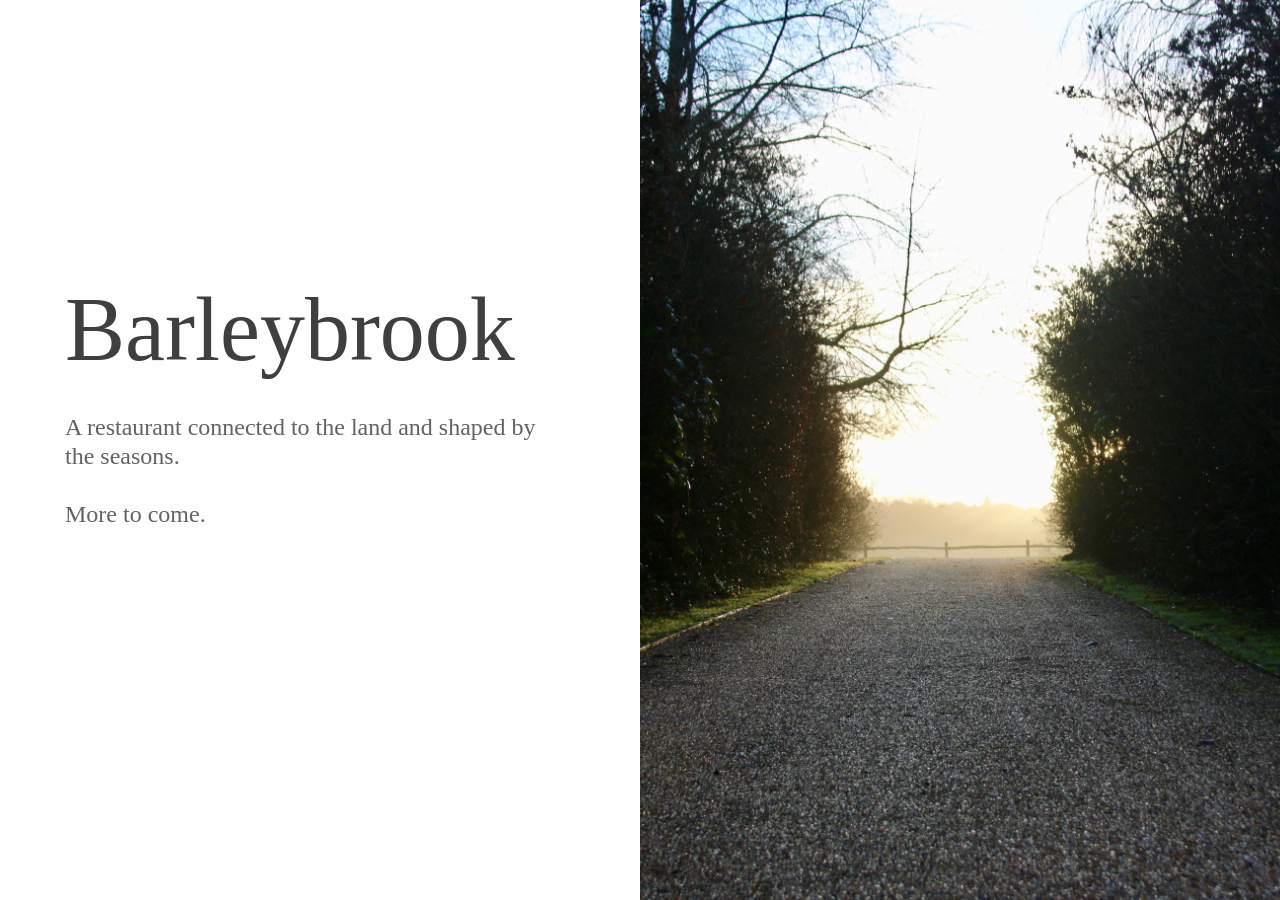
==== Coming Soon Web Build/index.html @ c054c2de "Barleybrook Website" ====
<!DOCTYPE html>
<html lang="en">
<head>
	<title>Barleybrook</title>
	<meta charset="UTF-8">
	<meta name="viewport" content="width=device-width, initial-scale=1">
<!--===============================================================================================-->	
	<link rel="icon" type="image/png" href="images/icons/favicon1.ico"/>
<!--===============================================================================================-->
	<link rel="stylesheet" type="text/css" href="vendor/bootstrap/css/bootstrap.min.css">
<!--===============================================================================================-->
	<link rel="stylesheet" type="text/css" href="fonts/font-awesome-4.7.0/css/font-awesome.min.css">
<!--===============================================================================================-->
	<link rel="stylesheet" type="text/css" href="fonts/iconic/css/material-design-iconic-font.min.css">
<!--===============================================================================================-->
	<link rel="stylesheet" type="text/css" href="vendor/animate/animate.css">
<!--===============================================================================================-->
	<link rel="stylesheet" type="text/css" href="vendor/select2/select2.min.css">
<!--===============================================================================================-->
	<link rel="stylesheet" type="text/css" href="css/util.css">
	<link rel="stylesheet" type="text/css" href="css/main.css">
<!--===============================================================================================-->
</head>
<body>

	<script type="text/javascript" src="//downloads.mailchimp.com/js/signup-forms/popup/embed.js" data-dojo-config="usePlainJson: true, isDebug: false"></script><script type="text/javascript">require(["mojo/signup-forms/Loader"], function(L) { L.start({"baseUrl":"mc.us19.list-manage.com","uuid":"035cc3b96e3d96287c7f65a56","lid":"2fcb2c827c"}) })</script>
	
			

	<div class="flex-w flex-str size1 overlay1">
		<div class="flex-w flex-col-sb wsize1 bg0 p-l-65 p-t-37 p-b-50 p-r-80 respon1">
			<div class="wrappic1">
			</div>		
	
			<div class="w-full flex-c-m p-t-80 p-b-90">
				<div class="wsize2">
					<h3 class="l1-txt1 p-b-34 respon3">
						Barleybrook
					</h3>

					<p class="m2-txt1 p-b-46">
						A restaurant connected to the land and shaped by the seasons.<br><br>More to come.
					</p>

					<form class="">
						<div class="" data-validate = "">
							<input class="" type="" name="" placeholder="">

							
						</div>		
					</form>
				</div>
			</div>
			
			<div class="flex-w">
			</div>
		</div>
			

		<div class="wsize1 simpleslide100-parent respon2">
			<!--  -->
			<div class="simpleslide100">
				<div class="simpleslide100-item bg-img1" style="background-image: url('images/bg01.jpg');"></div>
				<div class="simpleslide100-item bg-img1" style="background-image: url('images/bg02.jpg');"></div>
				<div class="simpleslide100-item bg-img1" style="background-image: url('images/bg03.jpg');"></div>
				<div class="simpleslide100-item bg-img1" style="background-image: url('images/bg04.jpg');"></div>
				<div class="simpleslide100-item bg-img1" style="background-image: url('images/bg05.jpg');"></div>
				<div class="simpleslide100-item bg-img1" style="background-image: url('images/bg06.jpg');"></div>
				<div class="simpleslide100-item bg-img1" style="background-image: url('images/bg07.jpg');"></div>
			</div>
		</div>
	</div>

<!--===============================================================================================-->	
	<script src="vendor/jquery/jquery-3.2.1.min.js"></script>
<!--===============================================================================================-->
	<script src="vendor/bootstrap/js/popper.js"></script>
	<script src="vendor/bootstrap/js/bootstrap.min.js"></script>
<!--===============================================================================================-->
	<script src="vendor/select2/select2.min.js"></script>
<!--===============================================================================================-->
	<script src="vendor/tilt/tilt.jquery.min.js"></script>
<!--===============================================================================================-->
	<script src="js/main.js"></script>

</body>
</html>
---- Coming Soon Web Build/fonts/iconic/css/material-design-iconic-font.min.css ----
@font-face{font-family:Material-Design-Iconic-Font;src:url(../fonts/Material-Design-Iconic-Font.woff2?v=2.2.0) format('woff2'),url(../fonts/Material-Design-Iconic-Font.woff?v=2.2.0) format('woff'),url(../fonts/Material-Design-Iconic-Font.ttf?v=2.2.0) format('truetype')}.zmdi{display:inline-block;font:normal normal normal 14px/1 'Material-Design-Iconic-Font';font-size:inherit;text-rendering:auto;-webkit-font-smoothing:antialiased;-moz-osx-font-smoothing:grayscale}.zmdi-hc-lg{font-size:1.33333333em;line-height:.75em;vertical-align:-15%}.zmdi-hc-2x{font-size:2em}.zmdi-hc-3x{font-size:3em}.zmdi-hc-4x{font-size:4em}.zmdi-hc-5x{font-size:5em}.zmdi-hc-fw{width:1.28571429em;text-align:center}.zmdi-hc-ul{padding-left:0;margin-left:2.14285714em;list-style-type:none}.zmdi-hc-ul>li{position:relative}.zmdi-hc-li{position:absolute;left:-2.14285714em;width:2.14285714em;top:.14285714em;text-align:center}.zmdi-hc-li.zmdi-hc-lg{left:-1.85714286em}.zmdi-hc-border{padding:.1em .25em;border:solid .1em #9e9e9e;border-radius:2px}.zmdi-hc-border-circle{padding:.1em .25em;border:solid .1em #9e9e9e;border-radius:50%}.zmdi.pull-left{float:left;margin-right:.15em}.zmdi.pull-right{float:right;margin-left:.15em}.zmdi-hc-spin{-webkit-animation:zmdi-spin 1.5s infinite linear;animation:zmdi-spin 1.5s infinite linear}.zmdi-hc-spin-reverse{-webkit-animation:zmdi-spin-reverse 1.5s infinite linear;animation:zmdi-spin-reverse 1.5s infinite linear}@-webkit-keyframes zmdi-spin{0%{-webkit-transform:rotate(0deg);transform:rotate(0deg)}100%{-webkit-transform:rotate(359deg);transform:rotate(359deg)}}@keyframes zmdi-spin{0%{-webkit-transform:rotate(0deg);transform:rotate(0deg)}100%{-webkit-transform:rotate(359deg);transform:rotate(359deg)}}@-webkit-keyframes zmdi-spin-reverse{0%{-webkit-transform:rotate(0deg);transform:rotate(0deg)}100%{-webkit-transform:rotate(-359deg);transform:rotate(-359deg)}}@keyframes zmdi-spin-reverse{0%{-webkit-transform:rotate(0deg);transform:rotate(0deg)}100%{-webkit-transform:rotate(-359deg);transform:rotate(-359deg)}}.zmdi-hc-rotate-90{-webkit-transform:rotate(90deg);-ms-transform:rotate(90deg);transform:rotate(90deg)}.zmdi-hc-rotate-180{-webkit-transform:rotate(180deg);-ms-transform:rotate(180deg);transform:rotate(180deg)}.zmdi-hc-rotate-270{-webkit-transform:rotate(270deg);-ms-transform:rotate(270deg);transform:rotate(270deg)}.zmdi-hc-flip-horizontal{-webkit-transform:scale(-1,1);-ms-transform:scale(-1,1);transform:scale(-1,1)}.zmdi-hc-flip-vertical{-webkit-transform:scale(1,-1);-ms-transform:scale(1,-1);transform:scale(1,-1)}.zmdi-hc-stack{position:relative;display:inline-block;width:2em;height:2em;line-height:2em;vertical-align:middle}.zmdi-hc-stack-1x,.zmdi-hc-stack-2x{position:absolute;left:0;width:100%;text-align:center}.zmdi-hc-stack-1x{line-height:inherit}.zmdi-hc-stack-2x{font-size:2em}.zmdi-hc-inverse{color:#fff}.zmdi-3d-rotation:before{content:'\f101'}.zmdi-airplane-off:before{content:'\f102'}.zmdi-airplane:before{content:'\f103'}.zmdi-album:before{content:'\f104'}.zmdi-archive:before{content:'\f105'}.zmdi-assignment-account:before{content:'\f106'}.zmdi-assignment-alert:before{content:'\f107'}.zmdi-assignment-check:before{content:'\f108'}.zmdi-assignment-o:before{content:'\f109'}.zmdi-assignment-return:before{content:'\f10a'}.zmdi-assignment-returned:before{content:'\f10b'}.zmdi-assignment:before{content:'\f10c'}.zmdi-attachment-alt:before{content:'\f10d'}.zmdi-attachment:before{content:'\f10e'}.zmdi-audio:before{content:'\f10f'}.zmdi-badge-check:before{content:'\f110'}.zmdi-balance-wallet:before{content:'\f111'}.zmdi-balance:before{content:'\f112'}.zmdi-battery-alert:before{content:'\f113'}.zmdi-battery-flash:before{content:'\f114'}.zmdi-battery-unknown:before{content:'\f115'}.zmdi-battery:before{content:'\f116'}.zmdi-bike:before{content:'\f117'}.zmdi-block-alt:before{content:'\f118'}.zmdi-block:before{content:'\f119'}.zmdi-boat:before{content:'\f11a'}.zmdi-book-image:before{content:'\f11b'}.zmdi-book:before{content:'\f11c'}.zmdi-bookmark-outline:before{content:'\f11d'}.zmdi-bookmark:before{content:'\f11e'}.zmdi-brush:before{content:'\f11f'}.zmdi-bug:before{content:'\f120'}.zmdi-bus:before{content:'\f121'}.zmdi-cake:before{content:'\f122'}.zmdi-car-taxi:before{content:'\f123'}.zmdi-car-wash:before{content:'\f124'}.zmdi-car:before{content:'\f125'}.zmdi-card-giftcard:before{content:'\f126'}.zmdi-card-membership:before{content:'\f127'}.zmdi-card-travel:before{content:'\f128'}.zmdi-card:before{content:'\f129'}.zmdi-case-check:before{content:'\f12a'}.zmdi-case-download:before{content:'\f12b'}.zmdi-case-play:before{content:'\f12c'}.zmdi-case:before{content:'\f12d'}.zmdi-cast-connected:before{content:'\f12e'}.zmdi-cast:before{content:'\f12f'}.zmdi-chart-donut:before{content:'\f130'}.zmdi-chart:before{content:'\f131'}.zmdi-city-alt:before{content:'\f132'}.zmdi-city:before{content:'\f133'}.zmdi-close-circle-o:before{content:'\f134'}.zmdi-close-circle:before{content:'\f135'}.zmdi-close:before{content:'\f136'}.zmdi-cocktail:before{content:'\f137'}.zmdi-code-setting:before{content:'\f138'}.zmdi-code-smartphone:before{content:'\f139'}.zmdi-code:before{content:'\f13a'}.zmdi-coffee:before{content:'\f13b'}.zmdi-collection-bookmark:before{content:'\f13c'}.zmdi-collection-case-play:before{content:'\f13d'}.zmdi-collection-folder-image:before{content:'\f13e'}.zmdi-collection-image-o:before{content:'\f13f'}.zmdi-collection-image:before{content:'\f140'}.zmdi-collection-item-1:before{content:'\f141'}.zmdi-collection-item-2:before{content:'\f142'}.zmdi-collection-item-3:before{content:'\f143'}.zmdi-collection-item-4:before{content:'\f144'}.zmdi-collection-item-5:before{content:'\f145'}.zmdi-collection-item-6:before{content:'\f146'}.zmdi-collection-item-7:before{content:'\f147'}.zmdi-collection-item-8:before{content:'\f148'}.zmdi-collection-item-9-plus:before{content:'\f149'}.zmdi-collection-item-9:before{content:'\f14a'}.zmdi-collection-item:before{content:'\f14b'}.zmdi-collection-music:before{content:'\f14c'}.zmdi-collection-pdf:before{content:'\f14d'}.zmdi-collection-plus:before{content:'\f14e'}.zmdi-collection-speaker:before{content:'\f14f'}.zmdi-collection-text:before{content:'\f150'}.zmdi-collection-video:before{content:'\f151'}.zmdi-compass:before{content:'\f152'}.zmdi-cutlery:before{content:'\f153'}.zmdi-delete:before{content:'\f154'}.zmdi-dialpad:before{content:'\f155'}.zmdi-dns:before{content:'\f156'}.zmdi-drink:before{content:'\f157'}.zmdi-edit:before{content:'\f158'}.zmdi-email-open:before{content:'\f159'}.zmdi-email:before{content:'\f15a'}.zmdi-eye-off:before{content:'\f15b'}.zmdi-eye:before{content:'\f15c'}.zmdi-eyedropper:before{content:'\f15d'}.zmdi-favorite-outline:before{content:'\f15e'}.zmdi-favorite:before{content:'\f15f'}.zmdi-filter-list:before{content:'\f160'}.zmdi-fire:before{content:'\f161'}.zmdi-flag:before{content:'\f162'}.zmdi-flare:before{content:'\f163'}.zmdi-flash-auto:before{content:'\f164'}.zmdi-flash-off:before{content:'\f165'}.zmdi-flash:before{content:'\f166'}.zmdi-flip:before{content:'\f167'}.zmdi-flower-alt:before{content:'\f168'}.zmdi-flower:before{content:'\f169'}.zmdi-font:before{content:'\f16a'}.zmdi-fullscreen-alt:before{content:'\f16b'}.zmdi-fullscreen-exit:before{content:'\f16c'}.zmdi-fullscreen:before{content:'\f16d'}.zmdi-functions:before{content:'\f16e'}.zmdi-gas-station:before{content:'\f16f'}.zmdi-gesture:before{content:'\f170'}.zmdi-globe-alt:before{content:'\f171'}.zmdi-globe-lock:before{content:'\f172'}.zmdi-globe:before{content:'\f173'}.zmdi-graduation-cap:before{content:'\f174'}.zmdi-home:before{content:'\f175'}.zmdi-hospital-alt:before{content:'\f176'}.zmdi-hospital:before{content:'\f177'}.zmdi-hotel:before{content:'\f178'}.zmdi-hourglass-alt:before{content:'\f179'}.zmdi-hourglass-outline:before{content:'\f17a'}.zmdi-hourglass:before{content:'\f17b'}.zmdi-http:before{content:'\f17c'}.zmdi-image-alt:before{content:'\f17d'}.zmdi-image-o:before{content:'\f17e'}.zmdi-image:before{content:'\f17f'}.zmdi-inbox:before{content:'\f180'}.zmdi-invert-colors-off:before{content:'\f181'}.zmdi-invert-colors:before{content:'\f182'}.zmdi-key:before{content:'\f183'}.zmdi-label-alt-outline:before{content:'\f184'}.zmdi-label-alt:before{content:'\f185'}.zmdi-label-heart:before{content:'\f186'}.zmdi-label:before{content:'\f187'}.zmdi-labels:before{content:'\f188'}.zmdi-lamp:before{content:'\f189'}.zmdi-landscape:before{content:'\f18a'}.zmdi-layers-off:before{content:'\f18b'}.zmdi-layers:before{content:'\f18c'}.zmdi-library:before{content:'\f18d'}.zmdi-link:before{content:'\f18e'}.zmdi-lock-open:before{content:'\f18f'}.zmdi-lock-outline:before{content:'\f190'}.zmdi-lock:before{content:'\f191'}.zmdi-mail-reply-all:before{content:'\f192'}.zmdi-mail-reply:before{content:'\f193'}.zmdi-mail-send:before{content:'\f194'}.zmdi-mall:before{content:'\f195'}.zmdi-map:before{content:'\f196'}.zmdi-menu:before{content:'\f197'}.zmdi-money-box:before{content:'\f198'}.zmdi-money-off:before{content:'\f199'}.zmdi-money:before{content:'\f19a'}.zmdi-more-vert:before{content:'\f19b'}.zmdi-more:before{content:'\f19c'}.zmdi-movie-alt:before{content:'\f19d'}.zmdi-movie:before{content:'\f19e'}.zmdi-nature-people:before{content:'\f19f'}.zmdi-nature:before{content:'\f1a0'}.zmdi-navigation:before{content:'\f1a1'}.zmdi-open-in-browser:before{content:'\f1a2'}.zmdi-open-in-new:before{content:'\f1a3'}.zmdi-palette:before{content:'\f1a4'}.zmdi-parking:before{content:'\f1a5'}.zmdi-pin-account:before{content:'\f1a6'}.zmdi-pin-assistant:before{content:'\f1a7'}.zmdi-pin-drop:before{content:'\f1a8'}.zmdi-pin-help:before{content:'\f1a9'}.zmdi-pin-off:before{content:'\f1aa'}.zmdi-pin:before{content:'\f1ab'}.zmdi-pizza:before{content:'\f1ac'}.zmdi-plaster:before{content:'\f1ad'}.zmdi-power-setting:before{content:'\f1ae'}.zmdi-power:before{content:'\f1af'}.zmdi-print:before{content:'\f1b0'}.zmdi-puzzle-piece:before{content:'\f1b1'}.zmdi-quote:before{content:'\f1b2'}.zmdi-railway:before{content:'\f1b3'}.zmdi-receipt:before{content:'\f1b4'}.zmdi-refresh-alt:before{content:'\f1b5'}.zmdi-refresh-sync-alert:before{content:'\f1b6'}.zmdi-refresh-sync-off:before{content:'\f1b7'}.zmdi-refresh-sync:before{content:'\f1b8'}.zmdi-refresh:before{content:'\f1b9'}.zmdi-roller:before{content:'\f1ba'}.zmdi-ruler:before{content:'\f1bb'}.zmdi-scissors:before{content:'\f1bc'}.zmdi-screen-rotation-lock:before{content:'\f1bd'}.zmdi-screen-rotation:before{content:'\f1be'}.zmdi-search-for:before{content:'\f1bf'}.zmdi-search-in-file:before{content:'\f1c0'}.zmdi-search-in-page:before{content:'\f1c1'}.zmdi-search-replace:before{content:'\f1c2'}.zmdi-search:before{content:'\f1c3'}.zmdi-seat:before{content:'\f1c4'}.zmdi-settings-square:before{content:'\f1c5'}.zmdi-settings:before{content:'\f1c6'}.zmdi-shield-check:before{content:'\f1c7'}.zmdi-shield-security:before{content:'\f1c8'}.zmdi-shopping-basket:before{content:'\f1c9'}.zmdi-shopping-cart-plus:before{content:'\f1ca'}.zmdi-shopping-cart:before{content:'\f1cb'}.zmdi-sign-in:before{content:'\f1cc'}.zmdi-sort-amount-asc:before{content:'\f1cd'}.zmdi-sort-amount-desc:before{content:'\f1ce'}.zmdi-sort-asc:before{content:'\f1cf'}.zmdi-sort-desc:before{content:'\f1d0'}.zmdi-spellcheck:before{content:'\f1d1'}.zmdi-storage:before{content:'\f1d2'}.zmdi-store-24:before{content:'\f1d3'}.zmdi-store:before{content:'\f1d4'}.zmdi-subway:before{content:'\f1d5'}.zmdi-sun:before{content:'\f1d6'}.zmdi-tab-unselected:before{content:'\f1d7'}.zmdi-tab:before{content:'\f1d8'}.zmdi-tag-close:before{content:'\f1d9'}.zmdi-tag-more:before{content:'\f1da'}.zmdi-tag:before{content:'\f1db'}.zmdi-thumb-down:before{content:'\f1dc'}.zmdi-thumb-up-down:before{content:'\f1dd'}.zmdi-thumb-up:before{content:'\f1de'}.zmdi-ticket-star:before{content:'\f1df'}.zmdi-toll:before{content:'\f1e0'}.zmdi-toys:before{content:'\f1e1'}.zmdi-traffic:before{content:'\f1e2'}.zmdi-translate:before{content:'\f1e3'}.zmdi-triangle-down:before{content:'\f1e4'}.zmdi-triangle-up:before{content:'\f1e5'}.zmdi-truck:before{content:'\f1e6'}.zmdi-turning-sign:before{content:'\f1e7'}.zmdi-wallpaper:before{content:'\f1e8'}.zmdi-washing-machine:before{content:'\f1e9'}.zmdi-window-maximize:before{content:'\f1ea'}.zmdi-window-minimize:before{content:'\f1eb'}.zmdi-window-restore:before{content:'\f1ec'}.zmdi-wrench:before{content:'\f1ed'}.zmdi-zoom-in:before{content:'\f1ee'}.zmdi-zoom-out:before{content:'\f1ef'}.zmdi-alert-circle-o:before{content:'\f1f0'}.zmdi-alert-circle:before{content:'\f1f1'}.zmdi-alert-octagon:before{content:'\f1f2'}.zmdi-alert-polygon:before{content:'\f1f3'}.zmdi-alert-triangle:before{content:'\f1f4'}.zmdi-help-outline:before{content:'\f1f5'}.zmdi-help:before{content:'\f1f6'}.zmdi-info-outline:before{content:'\f1f7'}.zmdi-info:before{content:'\f1f8'}.zmdi-notifications-active:before{content:'\f1f9'}.zmdi-notifications-add:before{content:'\f1fa'}.zmdi-notifications-none:before{content:'\f1fb'}.zmdi-notifications-off:before{content:'\f1fc'}.zmdi-notifications-paused:before{content:'\f1fd'}.zmdi-notifications:before{content:'\f1fe'}.zmdi-account-add:before{content:'\f1ff'}.zmdi-account-box-mail:before{content:'\f200'}.zmdi-account-box-o:before{content:'\f201'}.zmdi-account-box-phone:before{content:'\f202'}.zmdi-account-box:before{content:'\f203'}.zmdi-account-calendar:before{content:'\f204'}.zmdi-account-circle:before{content:'\f205'}.zmdi-account-o:before{content:'\f206'}.zmdi-account:before{content:'\f207'}.zmdi-accounts-add:before{content:'\f208'}.zmdi-accounts-alt:before{content:'\f209'}.zmdi-accounts-list-alt:before{content:'\f20a'}.zmdi-accounts-list:before{content:'\f20b'}.zmdi-accounts-outline:before{content:'\f20c'}.zmdi-accounts:before{content:'\f20d'}.zmdi-face:before{content:'\f20e'}.zmdi-female:before{content:'\f20f'}.zmdi-male-alt:before{content:'\f210'}.zmdi-male-female:before{content:'\f211'}.zmdi-male:before{content:'\f212'}.zmdi-mood-bad:before{content:'\f213'}.zmdi-mood:before{content:'\f214'}.zmdi-run:before{content:'\f215'}.zmdi-walk:before{content:'\f216'}.zmdi-cloud-box:before{content:'\f217'}.zmdi-cloud-circle:before{content:'\f218'}.zmdi-cloud-done:before{content:'\f219'}.zmdi-cloud-download:before{content:'\f21a'}.zmdi-cloud-off:before{content:'\f21b'}.zmdi-cloud-outline-alt:before{content:'\f21c'}.zmdi-cloud-outline:before{content:'\f21d'}.zmdi-cloud-upload:before{content:'\f21e'}.zmdi-cloud:before{content:'\f21f'}.zmdi-download:before{content:'\f220'}.zmdi-file-plus:before{content:'\f221'}.zmdi-file-text:before{content:'\f222'}.zmdi-file:before{content:'\f223'}.zmdi-folder-outline:before{content:'\f224'}.zmdi-folder-person:before{content:'\f225'}.zmdi-folder-star-alt:before{content:'\f226'}.zmdi-folder-star:before{content:'\f227'}.zmdi-folder:before{content:'\f228'}.zmdi-gif:before{content:'\f229'}.zmdi-upload:before{content:'\f22a'}.zmdi-border-all:before{content:'\f22b'}.zmdi-border-bottom:before{content:'\f22c'}.zmdi-border-clear:before{content:'\f22d'}.zmdi-border-color:before{content:'\f22e'}.zmdi-border-horizontal:before{content:'\f22f'}.zmdi-border-inner:before{content:'\f230'}.zmdi-border-left:before{content:'\f231'}.zmdi-border-outer:before{content:'\f232'}.zmdi-border-right:before{content:'\f233'}.zmdi-border-style:before{content:'\f234'}.zmdi-border-top:before{content:'\f235'}.zmdi-border-vertical:before{content:'\f236'}.zmdi-copy:before{content:'\f237'}.zmdi-crop:before{content:'\f238'}.zmdi-format-align-center:before{content:'\f239'}.zmdi-format-align-justify:before{content:'\f23a'}.zmdi-format-align-left:before{content:'\f23b'}.zmdi-format-align-right:before{content:'\f23c'}.zmdi-format-bold:before{content:'\f23d'}.zmdi-format-clear-all:before{content:'\f23e'}.zmdi-format-clear:before{content:'\f23f'}.zmdi-format-color-fill:before{content:'\f240'}.zmdi-format-color-reset:before{content:'\f241'}.zmdi-format-color-text:before{content:'\f242'}.zmdi-format-indent-decrease:before{content:'\f243'}.zmdi-format-indent-increase:before{content:'\f244'}.zmdi-format-italic:before{content:'\f245'}.zmdi-format-line-spacing:before{content:'\f246'}.zmdi-format-list-bulleted:before{content:'\f247'}.zmdi-format-list-numbered:before{content:'\f248'}.zmdi-format-ltr:before{content:'\f249'}.zmdi-format-rtl:before{content:'\f24a'}.zmdi-format-size:before{content:'\f24b'}.zmdi-format-strikethrough-s:before{content:'\f24c'}.zmdi-format-strikethrough:before{content:'\f24d'}.zmdi-format-subject:before{content:'\f24e'}.zmdi-format-underlined:before{content:'\f24f'}.zmdi-format-valign-bottom:before{content:'\f250'}.zmdi-format-valign-center:before{content:'\f251'}.zmdi-format-valign-top:before{content:'\f252'}.zmdi-redo:before{content:'\f253'}.zmdi-select-all:before{content:'\f254'}.zmdi-space-bar:before{content:'\f255'}.zmdi-text-format:before{content:'\f256'}.zmdi-transform:before{content:'\f257'}.zmdi-undo:before{content:'\f258'}.zmdi-wrap-text:before{content:'\f259'}.zmdi-comment-alert:before{content:'\f25a'}.zmdi-comment-alt-text:before{content:'\f25b'}.zmdi-comment-alt:before{content:'\f25c'}.zmdi-comment-edit:before{content:'\f25d'}.zmdi-comment-image:before{content:'\f25e'}.zmdi-comment-list:before{content:'\f25f'}.zmdi-comment-more:before{content:'\f260'}.zmdi-comment-outline:before{content:'\f261'}.zmdi-comment-text-alt:before{content:'\f262'}.zmdi-comment-text:before{content:'\f263'}.zmdi-comment-video:before{content:'\f264'}.zmdi-comment:before{content:'\f265'}.zmdi-comments:before{content:'\f266'}.zmdi-check-all:before{content:'\f267'}.zmdi-check-circle-u:before{content:'\f268'}.zmdi-check-circle:before{content:'\f269'}.zmdi-check-square:before{content:'\f26a'}.zmdi-check:before{content:'\f26b'}.zmdi-circle-o:before{content:'\f26c'}.zmdi-circle:before{content:'\f26d'}.zmdi-dot-circle-alt:before{content:'\f26e'}.zmdi-dot-circle:before{content:'\f26f'}.zmdi-minus-circle-outline:before{content:'\f270'}.zmdi-minus-circle:before{content:'\f271'}.zmdi-minus-square:before{content:'\f272'}.zmdi-minus:before{content:'\f273'}.zmdi-plus-circle-o-duplicate:before{content:'\f274'}.zmdi-plus-circle-o:before{content:'\f275'}.zmdi-plus-circle:before{content:'\f276'}.zmdi-plus-square:before{content:'\f277'}.zmdi-plus:before{content:'\f278'}.zmdi-square-o:before{content:'\f279'}.zmdi-star-circle:before{content:'\f27a'}.zmdi-star-half:before{content:'\f27b'}.zmdi-star-outline:before{content:'\f27c'}.zmdi-star:before{content:'\f27d'}.zmdi-bluetooth-connected:before{content:'\f27e'}.zmdi-bluetooth-off:before{content:'\f27f'}.zmdi-bluetooth-search:before{content:'\f280'}.zmdi-bluetooth-setting:before{content:'\f281'}.zmdi-bluetooth:before{content:'\f282'}.zmdi-camera-add:before{content:'\f283'}.zmdi-camera-alt:before{content:'\f284'}.zmdi-camera-bw:before{content:'\f285'}.zmdi-camera-front:before{content:'\f286'}.zmdi-camera-mic:before{content:'\f287'}.zmdi-camera-party-mode:before{content:'\f288'}.zmdi-camera-rear:before{content:'\f289'}.zmdi-camera-roll:before{content:'\f28a'}.zmdi-camera-switch:before{content:'\f28b'}.zmdi-camera:before{content:'\f28c'}.zmdi-card-alert:before{content:'\f28d'}.zmdi-card-off:before{content:'\f28e'}.zmdi-card-sd:before{content:'\f28f'}.zmdi-card-sim:before{content:'\f290'}.zmdi-desktop-mac:before{content:'\f291'}.zmdi-desktop-windows:before{content:'\f292'}.zmdi-device-hub:before{content:'\f293'}.zmdi-devices-off:before{content:'\f294'}.zmdi-devices:before{content:'\f295'}.zmdi-dock:before{content:'\f296'}.zmdi-floppy:before{content:'\f297'}.zmdi-gamepad:before{content:'\f298'}.zmdi-gps-dot:before{content:'\f299'}.zmdi-gps-off:before{content:'\f29a'}.zmdi-gps:before{content:'\f29b'}.zmdi-headset-mic:before{content:'\f29c'}.zmdi-headset:before{content:'\f29d'}.zmdi-input-antenna:before{content:'\f29e'}.zmdi-input-composite:before{content:'\f29f'}.zmdi-input-hdmi:before{content:'\f2a0'}.zmdi-input-power:before{content:'\f2a1'}.zmdi-input-svideo:before{content:'\f2a2'}.zmdi-keyboard-hide:before{content:'\f2a3'}.zmdi-keyboard:before{content:'\f2a4'}.zmdi-laptop-chromebook:before{content:'\f2a5'}.zmdi-laptop-mac:before{content:'\f2a6'}.zmdi-laptop:before{content:'\f2a7'}.zmdi-mic-off:before{content:'\f2a8'}.zmdi-mic-outline:before{content:'\f2a9'}.zmdi-mic-setting:before{content:'\f2aa'}.zmdi-mic:before{content:'\f2ab'}.zmdi-mouse:before{content:'\f2ac'}.zmdi-network-alert:before{content:'\f2ad'}.zmdi-network-locked:before{content:'\f2ae'}.zmdi-network-off:before{content:'\f2af'}.zmdi-network-outline:before{content:'\f2b0'}.zmdi-network-setting:before{content:'\f2b1'}.zmdi-network:before{content:'\f2b2'}.zmdi-phone-bluetooth:before{content:'\f2b3'}.zmdi-phone-end:before{content:'\f2b4'}.zmdi-phone-forwarded:before{content:'\f2b5'}.zmdi-phone-in-talk:before{content:'\f2b6'}.zmdi-phone-locked:before{content:'\f2b7'}.zmdi-phone-missed:before{content:'\f2b8'}.zmdi-phone-msg:before{content:'\f2b9'}.zmdi-phone-paused:before{content:'\f2ba'}.zmdi-phone-ring:before{content:'\f2bb'}.zmdi-phone-setting:before{content:'\f2bc'}.zmdi-phone-sip:before{content:'\f2bd'}.zmdi-phone:before{content:'\f2be'}.zmdi-portable-wifi-changes:before{content:'\f2bf'}.zmdi-portable-wifi-off:before{content:'\f2c0'}.zmdi-portable-wifi:before{content:'\f2c1'}.zmdi-radio:before{content:'\f2c2'}.zmdi-reader:before{content:'\f2c3'}.zmdi-remote-control-alt:before{content:'\f2c4'}.zmdi-remote-control:before{content:'\f2c5'}.zmdi-router:before{content:'\f2c6'}.zmdi-scanner:before{content:'\f2c7'}.zmdi-smartphone-android:before{content:'\f2c8'}.zmdi-smartphone-download:before{content:'\f2c9'}.zmdi-smartphone-erase:before{content:'\f2ca'}.zmdi-smartphone-info:before{content:'\f2cb'}.zmdi-smartphone-iphone:before{content:'\f2cc'}.zmdi-smartphone-landscape-lock:before{content:'\f2cd'}.zmdi-smartphone-landscape:before{content:'\f2ce'}.zmdi-smartphone-lock:before{content:'\f2cf'}.zmdi-smartphone-portrait-lock:before{content:'\f2d0'}.zmdi-smartphone-ring:before{content:'\f2d1'}.zmdi-smartphone-setting:before{content:'\f2d2'}.zmdi-smartphone-setup:before{content:'\f2d3'}.zmdi-smartphone:before{content:'\f2d4'}.zmdi-speaker:before{content:'\f2d5'}.zmdi-tablet-android:before{content:'\f2d6'}.zmdi-tablet-mac:before{content:'\f2d7'}.zmdi-tablet:before{content:'\f2d8'}.zmdi-tv-alt-play:before{content:'\f2d9'}.zmdi-tv-list:before{content:'\f2da'}.zmdi-tv-play:before{content:'\f2db'}.zmdi-tv:before{content:'\f2dc'}.zmdi-usb:before{content:'\f2dd'}.zmdi-videocam-off:before{content:'\f2de'}.zmdi-videocam-switch:before{content:'\f2df'}.zmdi-videocam:before{content:'\f2e0'}.zmdi-watch:before{content:'\f2e1'}.zmdi-wifi-alt-2:before{content:'\f2e2'}.zmdi-wifi-alt:before{content:'\f2e3'}.zmdi-wifi-info:before{content:'\f2e4'}.zmdi-wifi-lock:before{content:'\f2e5'}.zmdi-wifi-off:before{content:'\f2e6'}.zmdi-wifi-outline:before{content:'\f2e7'}.zmdi-wifi:before{content:'\f2e8'}.zmdi-arrow-left-bottom:before{content:'\f2e9'}.zmdi-arrow-left:before{content:'\f2ea'}.zmdi-arrow-merge:before{content:'\f2eb'}.zmdi-arrow-missed:before{content:'\f2ec'}.zmdi-arrow-right-top:before{content:'\f2ed'}.zmdi-arrow-right:before{content:'\f2ee'}.zmdi-arrow-split:before{content:'\f2ef'}.zmdi-arrows:before{content:'\f2f0'}.zmdi-caret-down-circle:before{content:'\f2f1'}.zmdi-caret-down:before{content:'\f2f2'}.zmdi-caret-left-circle:before{content:'\f2f3'}.zmdi-caret-left:before{content:'\f2f4'}.zmdi-caret-right-circle:before{content:'\f2f5'}.zmdi-caret-right:before{content:'\f2f6'}.zmdi-caret-up-circle:before{content:'\f2f7'}.zmdi-caret-up:before{content:'\f2f8'}.zmdi-chevron-down:before{content:'\f2f9'}.zmdi-chevron-left:before{content:'\f2fa'}.zmdi-chevron-right:before{content:'\f2fb'}.zmdi-chevron-up:before{content:'\f2fc'}.zmdi-forward:before{content:'\f2fd'}.zmdi-long-arrow-down:before{content:'\f2fe'}.zmdi-long-arrow-left:before{content:'\f2ff'}.zmdi-long-arrow-return:before{content:'\f300'}.zmdi-long-arrow-right:before{content:'\f301'}.zmdi-long-arrow-tab:before{content:'\f302'}.zmdi-long-arrow-up:before{content:'\f303'}.zmdi-rotate-ccw:before{content:'\f304'}.zmdi-rotate-cw:before{content:'\f305'}.zmdi-rotate-left:before{content:'\f306'}.zmdi-rotate-right:before{content:'\f307'}.zmdi-square-down:before{content:'\f308'}.zmdi-square-right:before{content:'\f309'}.zmdi-swap-alt:before{content:'\f30a'}.zmdi-swap-vertical-circle:before{content:'\f30b'}.zmdi-swap-vertical:before{content:'\f30c'}.zmdi-swap:before{content:'\f30d'}.zmdi-trending-down:before{content:'\f30e'}.zmdi-trending-flat:before{content:'\f30f'}.zmdi-trending-up:before{content:'\f310'}.zmdi-unfold-less:before{content:'\f311'}.zmdi-unfold-more:before{content:'\f312'}.zmdi-apps:before{content:'\f313'}.zmdi-grid-off:before{content:'\f314'}.zmdi-grid:before{content:'\f315'}.zmdi-view-agenda:before{content:'\f316'}.zmdi-view-array:before{content:'\f317'}.zmdi-view-carousel:before{content:'\f318'}.zmdi-view-column:before{content:'\f319'}.zmdi-view-comfy:before{content:'\f31a'}.zmdi-view-compact:before{content:'\f31b'}.zmdi-view-dashboard:before{content:'\f31c'}.zmdi-view-day:before{content:'\f31d'}.zmdi-view-headline:before{content:'\f31e'}.zmdi-view-list-alt:before{content:'\f31f'}.zmdi-view-list:before{content:'\f320'}.zmdi-view-module:before{content:'\f321'}.zmdi-view-quilt:before{content:'\f322'}.zmdi-view-stream:before{content:'\f323'}.zmdi-view-subtitles:before{content:'\f324'}.zmdi-view-toc:before{content:'\f325'}.zmdi-view-web:before{content:'\f326'}.zmdi-view-week:before{content:'\f327'}.zmdi-widgets:before{content:'\f328'}.zmdi-alarm-check:before{content:'\f329'}.zmdi-alarm-off:before{content:'\f32a'}.zmdi-alarm-plus:before{content:'\f32b'}.zmdi-alarm-snooze:before{content:'\f32c'}.zmdi-alarm:before{content:'\f32d'}.zmdi-calendar-alt:before{content:'\f32e'}.zmdi-calendar-check:before{content:'\f32f'}.zmdi-calendar-close:before{content:'\f330'}.zmdi-calendar-note:before{content:'\f331'}.zmdi-calendar:before{content:'\f332'}.zmdi-time-countdown:before{content:'\f333'}.zmdi-time-interval:before{content:'\f334'}.zmdi-time-restore-setting:before{content:'\f335'}.zmdi-time-restore:before{content:'\f336'}.zmdi-time:before{content:'\f337'}.zmdi-timer-off:before{content:'\f338'}.zmdi-timer:before{content:'\f339'}.zmdi-android-alt:before{content:'\f33a'}.zmdi-android:before{content:'\f33b'}.zmdi-apple:before{content:'\f33c'}.zmdi-behance:before{content:'\f33d'}.zmdi-codepen:before{content:'\f33e'}.zmdi-dribbble:before{content:'\f33f'}.zmdi-dropbox:before{content:'\f340'}.zmdi-evernote:before{content:'\f341'}.zmdi-facebook-box:before{content:'\f342'}.zmdi-facebook:before{content:'\f343'}.zmdi-github-box:before{content:'\f344'}.zmdi-github:before{content:'\f345'}.zmdi-google-drive:before{content:'\f346'}.zmdi-google-earth:before{content:'\f347'}.zmdi-google-glass:before{content:'\f348'}.zmdi-google-maps:before{content:'\f349'}.zmdi-google-pages:before{content:'\f34a'}.zmdi-google-play:before{content:'\f34b'}.zmdi-google-plus-box:before{content:'\f34c'}.zmdi-google-plus:before{content:'\f34d'}.zmdi-google:before{content:'\f34e'}.zmdi-instagram:before{content:'\f34f'}.zmdi-language-css3:before{content:'\f350'}.zmdi-language-html5:before{content:'\f351'}.zmdi-language-javascript:before{content:'\f352'}.zmdi-language-python-alt:before{content:'\f353'}.zmdi-language-python:before{content:'\f354'}.zmdi-lastfm:before{content:'\f355'}.zmdi-linkedin-box:before{content:'\f356'}.zmdi-paypal:before{content:'\f357'}.zmdi-pinterest-box:before{content:'\f358'}.zmdi-pocket:before{content:'\f359'}.zmdi-polymer:before{content:'\f35a'}.zmdi-share:before{content:'\f35b'}.zmdi-stackoverflow:before{content:'\f35c'}.zmdi-steam-square:before{content:'\f35d'}.zmdi-steam:before{content:'\f35e'}.zmdi-twitter-box:before{content:'\f35f'}.zmdi-twitter:before{content:'\f360'}.zmdi-vk:before{content:'\f361'}.zmdi-wikipedia:before{content:'\f362'}.zmdi-windows:before{content:'\f363'}.zmdi-aspect-ratio-alt:before{content:'\f364'}.zmdi-aspect-ratio:before{content:'\f365'}.zmdi-blur-circular:before{content:'\f366'}.zmdi-blur-linear:before{content:'\f367'}.zmdi-blur-off:before{content:'\f368'}.zmdi-blur:before{content:'\f369'}.zmdi-brightness-2:before{content:'\f36a'}.zmdi-brightness-3:before{content:'\f36b'}.zmdi-brightness-4:before{content:'\f36c'}.zmdi-brightness-5:before{content:'\f36d'}.zmdi-brightness-6:before{content:'\f36e'}.zmdi-brightness-7:before{content:'\f36f'}.zmdi-brightness-auto:before{content:'\f370'}.zmdi-brightness-setting:before{content:'\f371'}.zmdi-broken-image:before{content:'\f372'}.zmdi-center-focus-strong:before{content:'\f373'}.zmdi-center-focus-weak:before{content:'\f374'}.zmdi-compare:before{content:'\f375'}.zmdi-crop-16-9:before{content:'\f376'}.zmdi-crop-3-2:before{content:'\f377'}.zmdi-crop-5-4:before{content:'\f378'}.zmdi-crop-7-5:before{content:'\f379'}.zmdi-crop-din:before{content:'\f37a'}.zmdi-crop-free:before{content:'\f37b'}.zmdi-crop-landscape:before{content:'\f37c'}.zmdi-crop-portrait:before{content:'\f37d'}.zmdi-crop-square:before{content:'\f37e'}.zmdi-exposure-alt:before{content:'\f37f'}.zmdi-exposure:before{content:'\f380'}.zmdi-filter-b-and-w:before{content:'\f381'}.zmdi-filter-center-focus:before{content:'\f382'}.zmdi-filter-frames:before{content:'\f383'}.zmdi-filter-tilt-shift:before{content:'\f384'}.zmdi-gradient:before{content:'\f385'}.zmdi-grain:before{content:'\f386'}.zmdi-graphic-eq:before{content:'\f387'}.zmdi-hdr-off:before{content:'\f388'}.zmdi-hdr-strong:before{content:'\f389'}.zmdi-hdr-weak:before{content:'\f38a'}.zmdi-hdr:before{content:'\f38b'}.zmdi-iridescent:before{content:'\f38c'}.zmdi-leak-off:before{content:'\f38d'}.zmdi-leak:before{content:'\f38e'}.zmdi-looks:before{content:'\f38f'}.zmdi-loupe:before{content:'\f390'}.zmdi-panorama-horizontal:before{content:'\f391'}.zmdi-panorama-vertical:before{content:'\f392'}.zmdi-panorama-wide-angle:before{content:'\f393'}.zmdi-photo-size-select-large:before{content:'\f394'}.zmdi-photo-size-select-small:before{content:'\f395'}.zmdi-picture-in-picture:before{content:'\f396'}.zmdi-slideshow:before{content:'\f397'}.zmdi-texture:before{content:'\f398'}.zmdi-tonality:before{content:'\f399'}.zmdi-vignette:before{content:'\f39a'}.zmdi-wb-auto:before{content:'\f39b'}.zmdi-eject-alt:before{content:'\f39c'}.zmdi-eject:before{content:'\f39d'}.zmdi-equalizer:before{content:'\f39e'}.zmdi-fast-forward:before{content:'\f39f'}.zmdi-fast-rewind:before{content:'\f3a0'}.zmdi-forward-10:before{content:'\f3a1'}.zmdi-forward-30:before{content:'\f3a2'}.zmdi-forward-5:before{content:'\f3a3'}.zmdi-hearing:before{content:'\f3a4'}.zmdi-pause-circle-outline:before{content:'\f3a5'}.zmdi-pause-circle:before{content:'\f3a6'}.zmdi-pause:before{content:'\f3a7'}.zmdi-play-circle-outline:before{content:'\f3a8'}.zmdi-play-circle:before{content:'\f3a9'}.zmdi-play:before{content:'\f3aa'}.zmdi-playlist-audio:before{content:'\f3ab'}.zmdi-playlist-plus:before{content:'\f3ac'}.zmdi-repeat-one:before{content:'\f3ad'}.zmdi-repeat:before{content:'\f3ae'}.zmdi-replay-10:before{content:'\f3af'}.zmdi-replay-30:before{content:'\f3b0'}.zmdi-replay-5:before{content:'\f3b1'}.zmdi-replay:before{content:'\f3b2'}.zmdi-shuffle:before{content:'\f3b3'}.zmdi-skip-next:before{content:'\f3b4'}.zmdi-skip-previous:before{content:'\f3b5'}.zmdi-stop:before{content:'\f3b6'}.zmdi-surround-sound:before{content:'\f3b7'}.zmdi-tune:before{content:'\f3b8'}.zmdi-volume-down:before{content:'\f3b9'}.zmdi-volume-mute:before{content:'\f3ba'}.zmdi-volume-off:before{content:'\f3bb'}.zmdi-volume-up:before{content:'\f3bc'}.zmdi-n-1-square:before{content:'\f3bd'}.zmdi-n-2-square:before{content:'\f3be'}.zmdi-n-3-square:before{content:'\f3bf'}.zmdi-n-4-square:before{content:'\f3c0'}.zmdi-n-5-square:before{content:'\f3c1'}.zmdi-n-6-square:before{content:'\f3c2'}.zmdi-neg-1:before{content:'\f3c3'}.zmdi-neg-2:before{content:'\f3c4'}.zmdi-plus-1:before{content:'\f3c5'}.zmdi-plus-2:before{content:'\f3c6'}.zmdi-sec-10:before{content:'\f3c7'}.zmdi-sec-3:before{content:'\f3c8'}.zmdi-zero:before{content:'\f3c9'}.zmdi-airline-seat-flat-angled:before{content:'\f3ca'}.zmdi-airline-seat-flat:before{content:'\f3cb'}.zmdi-airline-seat-individual-suite:before{content:'\f3cc'}.zmdi-airline-seat-legroom-extra:before{content:'\f3cd'}.zmdi-airline-seat-legroom-normal:before{content:'\f3ce'}.zmdi-airline-seat-legroom-reduced:before{content:'\f3cf'}.zmdi-airline-seat-recline-extra:before{content:'\f3d0'}.zmdi-airline-seat-recline-normal:before{content:'\f3d1'}.zmdi-airplay:before{content:'\f3d2'}.zmdi-closed-caption:before{content:'\f3d3'}.zmdi-confirmation-number:before{content:'\f3d4'}.zmdi-developer-board:before{content:'\f3d5'}.zmdi-disc-full:before{content:'\f3d6'}.zmdi-explicit:before{content:'\f3d7'}.zmdi-flight-land:before{content:'\f3d8'}.zmdi-flight-takeoff:before{content:'\f3d9'}.zmdi-flip-to-back:before{content:'\f3da'}.zmdi-flip-to-front:before{content:'\f3db'}.zmdi-group-work:before{content:'\f3dc'}.zmdi-hd:before{content:'\f3dd'}.zmdi-hq:before{content:'\f3de'}.zmdi-markunread-mailbox:before{content:'\f3df'}.zmdi-memory:before{content:'\f3e0'}.zmdi-nfc:before{content:'\f3e1'}.zmdi-play-for-work:before{content:'\f3e2'}.zmdi-power-input:before{content:'\f3e3'}.zmdi-present-to-all:before{content:'\f3e4'}.zmdi-satellite:before{content:'\f3e5'}.zmdi-tap-and-play:before{content:'\f3e6'}.zmdi-vibration:before{content:'\f3e7'}.zmdi-voicemail:before{content:'\f3e8'}.zmdi-group:before{content:'\f3e9'}.zmdi-rss:before{content:'\f3ea'}.zmdi-shape:before{content:'\f3eb'}.zmdi-spinner:before{content:'\f3ec'}.zmdi-ungroup:before{content:'\f3ed'}.zmdi-500px:before{content:'\f3ee'}.zmdi-8tracks:before{content:'\f3ef'}.zmdi-amazon:before{content:'\f3f0'}.zmdi-blogger:before{content:'\f3f1'}.zmdi-delicious:before{content:'\f3f2'}.zmdi-disqus:before{content:'\f3f3'}.zmdi-flattr:before{content:'\f3f4'}.zmdi-flickr:before{content:'\f3f5'}.zmdi-github-alt:before{content:'\f3f6'}.zmdi-google-old:before{content:'\f3f7'}.zmdi-linkedin:before{content:'\f3f8'}.zmdi-odnoklassniki:before{content:'\f3f9'}.zmdi-outlook:before{content:'\f3fa'}.zmdi-paypal-alt:before{content:'\f3fb'}.zmdi-pinterest:before{content:'\f3fc'}.zmdi-playstation:before{content:'\f3fd'}.zmdi-reddit:before{content:'\f3fe'}.zmdi-skype:before{content:'\f3ff'}.zmdi-slideshare:before{content:'\f400'}.zmdi-soundcloud:before{content:'\f401'}.zmdi-tumblr:before{content:'\f402'}.zmdi-twitch:before{content:'\f403'}.zmdi-vimeo:before{content:'\f404'}.zmdi-whatsapp:before{content:'\f405'}.zmdi-xbox:before{content:'\f406'}.zmdi-yahoo:before{content:'\f407'}.zmdi-youtube-play:before{content:'\f408'}.zmdi-youtube:before{content:'\f409'}.zmdi-3d-rotation:before{content:'\f101'}.zmdi-airplane-off:before{content:'\f102'}.zmdi-airplane:before{content:'\f103'}.zmdi-album:before{content:'\f104'}.zmdi-archive:before{content:'\f105'}.zmdi-assignment-account:before{content:'\f106'}.zmdi-assignment-alert:before{content:'\f107'}.zmdi-assignment-check:before{content:'\f108'}.zmdi-assignment-o:before{content:'\f109'}.zmdi-assignment-return:before{content:'\f10a'}.zmdi-assignment-returned:before{content:'\f10b'}.zmdi-assignment:before{content:'\f10c'}.zmdi-attachment-alt:before{content:'\f10d'}.zmdi-attachment:before{content:'\f10e'}.zmdi-audio:before{content:'\f10f'}.zmdi-badge-check:before{content:'\f110'}.zmdi-balance-wallet:before{content:'\f111'}.zmdi-balance:before{content:'\f112'}.zmdi-battery-alert:before{content:'\f113'}.zmdi-battery-flash:before{content:'\f114'}.zmdi-battery-unknown:before{content:'\f115'}.zmdi-battery:before{content:'\f116'}.zmdi-bike:before{content:'\f117'}.zmdi-block-alt:before{content:'\f118'}.zmdi-block:before{content:'\f119'}.zmdi-boat:before{content:'\f11a'}.zmdi-book-image:before{content:'\f11b'}.zmdi-book:before{content:'\f11c'}.zmdi-bookmark-outline:before{content:'\f11d'}.zmdi-bookmark:before{content:'\f11e'}.zmdi-brush:before{content:'\f11f'}.zmdi-bug:before{content:'\f120'}.zmdi-bus:before{content:'\f121'}.zmdi-cake:before{content:'\f122'}.zmdi-car-taxi:before{content:'\f123'}.zmdi-car-wash:before{content:'\f124'}.zmdi-car:before{content:'\f125'}.zmdi-card-giftcard:before{content:'\f126'}.zmdi-card-membership:before{content:'\f127'}.zmdi-card-travel:before{content:'\f128'}.zmdi-card:before{content:'\f129'}.zmdi-case-check:before{content:'\f12a'}.zmdi-case-download:before{content:'\f12b'}.zmdi-case-play:before{content:'\f12c'}.zmdi-case:before{content:'\f12d'}.zmdi-cast-connected:before{content:'\f12e'}.zmdi-cast:before{content:'\f12f'}.zmdi-chart-donut:before{content:'\f130'}.zmdi-chart:before{content:'\f131'}.zmdi-city-alt:before{content:'\f132'}.zmdi-city:before{content:'\f133'}.zmdi-close-circle-o:before{content:'\f134'}.zmdi-close-circle:before{content:'\f135'}.zmdi-close:before{content:'\f136'}.zmdi-cocktail:before{content:'\f137'}.zmdi-code-setting:before{content:'\f138'}.zmdi-code-smartphone:before{content:'\f139'}.zmdi-code:before{content:'\f13a'}.zmdi-coffee:before{content:'\f13b'}.zmdi-collection-bookmark:before{content:'\f13c'}.zmdi-collection-case-play:before{content:'\f13d'}.zmdi-collection-folder-image:before{content:'\f13e'}.zmdi-collection-image-o:before{content:'\f13f'}.zmdi-collection-image:before{content:'\f140'}.zmdi-collection-item-1:before{content:'\f141'}.zmdi-collection-item-2:before{content:'\f142'}.zmdi-collection-item-3:before{content:'\f143'}.zmdi-collection-item-4:before{content:'\f144'}.zmdi-collection-item-5:before{content:'\f145'}.zmdi-collection-item-6:before{content:'\f146'}.zmdi-collection-item-7:before{content:'\f147'}.zmdi-collection-item-8:before{content:'\f148'}.zmdi-collection-item-9-plus:before{content:'\f149'}.zmdi-collection-item-9:before{content:'\f14a'}.zmdi-collection-item:before{content:'\f14b'}.zmdi-collection-music:before{content:'\f14c'}.zmdi-collection-pdf:before{content:'\f14d'}.zmdi-collection-plus:before{content:'\f14e'}.zmdi-collection-speaker:before{content:'\f14f'}.zmdi-collection-text:before{content:'\f150'}.zmdi-collection-video:before{content:'\f151'}.zmdi-compass:before{content:'\f152'}.zmdi-cutlery:before{content:'\f153'}.zmdi-delete:before{content:'\f154'}.zmdi-dialpad:before{content:'\f155'}.zmdi-dns:before{content:'\f156'}.zmdi-drink:before{content:'\f157'}.zmdi-edit:before{content:'\f158'}.zmdi-email-open:before{content:'\f159'}.zmdi-email:before{content:'\f15a'}.zmdi-eye-off:before{content:'\f15b'}.zmdi-eye:before{content:'\f15c'}.zmdi-eyedropper:before{content:'\f15d'}.zmdi-favorite-outline:before{content:'\f15e'}.zmdi-favorite:before{content:'\f15f'}.zmdi-filter-list:before{content:'\f160'}.zmdi-fire:before{content:'\f161'}.zmdi-flag:before{content:'\f162'}.zmdi-flare:before{content:'\f163'}.zmdi-flash-auto:before{content:'\f164'}.zmdi-flash-off:before{content:'\f165'}.zmdi-flash:before{content:'\f166'}.zmdi-flip:before{content:'\f167'}.zmdi-flower-alt:before{content:'\f168'}.zmdi-flower:before{content:'\f169'}.zmdi-font:before{content:'\f16a'}.zmdi-fullscreen-alt:before{content:'\f16b'}.zmdi-fullscreen-exit:before{content:'\f16c'}.zmdi-fullscreen:before{content:'\f16d'}.zmdi-functions:before{content:'\f16e'}.zmdi-gas-station:before{content:'\f16f'}.zmdi-gesture:before{content:'\f170'}.zmdi-globe-alt:before{content:'\f171'}.zmdi-globe-lock:before{content:'\f172'}.zmdi-globe:before{content:'\f173'}.zmdi-graduation-cap:before{content:'\f174'}.zmdi-home:before{content:'\f175'}.zmdi-hospital-alt:before{content:'\f176'}.zmdi-hospital:before{content:'\f177'}.zmdi-hotel:before{content:'\f178'}.zmdi-hourglass-alt:before{content:'\f179'}.zmdi-hourglass-outline:before{content:'\f17a'}.zmdi-hourglass:before{content:'\f17b'}.zmdi-http:before{content:'\f17c'}.zmdi-image-alt:before{content:'\f17d'}.zmdi-image-o:before{content:'\f17e'}.zmdi-image:before{content:'\f17f'}.zmdi-inbox:before{content:'\f180'}.zmdi-invert-colors-off:before{content:'\f181'}.zmdi-invert-colors:before{content:'\f182'}.zmdi-key:before{content:'\f183'}.zmdi-label-alt-outline:before{content:'\f184'}.zmdi-label-alt:before{content:'\f185'}.zmdi-label-heart:before{content:'\f186'}.zmdi-label:before{content:'\f187'}.zmdi-labels:before{content:'\f188'}.zmdi-lamp:before{content:'\f189'}.zmdi-landscape:before{content:'\f18a'}.zmdi-layers-off:before{content:'\f18b'}.zmdi-layers:before{content:'\f18c'}.zmdi-library:before{content:'\f18d'}.zmdi-link:before{content:'\f18e'}.zmdi-lock-open:before{content:'\f18f'}.zmdi-lock-outline:before{content:'\f190'}.zmdi-lock:before{content:'\f191'}.zmdi-mail-reply-all:before{content:'\f192'}.zmdi-mail-reply:before{content:'\f193'}.zmdi-mail-send:before{content:'\f194'}.zmdi-mall:before{content:'\f195'}.zmdi-map:before{content:'\f196'}.zmdi-menu:before{content:'\f197'}.zmdi-money-box:before{content:'\f198'}.zmdi-money-off:before{content:'\f199'}.zmdi-money:before{content:'\f19a'}.zmdi-more-vert:before{content:'\f19b'}.zmdi-more:before{content:'\f19c'}.zmdi-movie-alt:before{content:'\f19d'}.zmdi-movie:before{content:'\f19e'}.zmdi-nature-people:before{content:'\f19f'}.zmdi-nature:before{content:'\f1a0'}.zmdi-navigation:before{content:'\f1a1'}.zmdi-open-in-browser:before{content:'\f1a2'}.zmdi-open-in-new:before{content:'\f1a3'}.zmdi-palette:before{content:'\f1a4'}.zmdi-parking:before{content:'\f1a5'}.zmdi-pin-account:before{content:'\f1a6'}.zmdi-pin-assistant:before{content:'\f1a7'}.zmdi-pin-drop:before{content:'\f1a8'}.zmdi-pin-help:before{content:'\f1a9'}.zmdi-pin-off:before{content:'\f1aa'}.zmdi-pin:before{content:'\f1ab'}.zmdi-pizza:before{content:'\f1ac'}.zmdi-plaster:before{content:'\f1ad'}.zmdi-power-setting:before{content:'\f1ae'}.zmdi-power:before{content:'\f1af'}.zmdi-print:before{content:'\f1b0'}.zmdi-puzzle-piece:before{content:'\f1b1'}.zmdi-quote:before{content:'\f1b2'}.zmdi-railway:before{content:'\f1b3'}.zmdi-receipt:before{content:'\f1b4'}.zmdi-refresh-alt:before{content:'\f1b5'}.zmdi-refresh-sync-alert:before{content:'\f1b6'}.zmdi-refresh-sync-off:before{content:'\f1b7'}.zmdi-refresh-sync:before{content:'\f1b8'}.zmdi-refresh:before{content:'\f1b9'}.zmdi-roller:before{content:'\f1ba'}.zmdi-ruler:before{content:'\f1bb'}.zmdi-scissors:before{content:'\f1bc'}.zmdi-screen-rotation-lock:before{content:'\f1bd'}.zmdi-screen-rotation:before{content:'\f1be'}.zmdi-search-for:before{content:'\f1bf'}.zmdi-search-in-file:before{content:'\f1c0'}.zmdi-search-in-page:before{content:'\f1c1'}.zmdi-search-replace:before{content:'\f1c2'}.zmdi-search:before{content:'\f1c3'}.zmdi-seat:before{content:'\f1c4'}.zmdi-settings-square:before{content:'\f1c5'}.zmdi-settings:before{content:'\f1c6'}.zmdi-shield-check:before{content:'\f1c7'}.zmdi-shield-security:before{content:'\f1c8'}.zmdi-shopping-basket:before{content:'\f1c9'}.zmdi-shopping-cart-plus:before{content:'\f1ca'}.zmdi-shopping-cart:before{content:'\f1cb'}.zmdi-sign-in:before{content:'\f1cc'}.zmdi-sort-amount-asc:before{content:'\f1cd'}.zmdi-sort-amount-desc:before{content:'\f1ce'}.zmdi-sort-asc:before{content:'\f1cf'}.zmdi-sort-desc:before{content:'\f1d0'}.zmdi-spellcheck:before{content:'\f1d1'}.zmdi-storage:before{content:'\f1d2'}.zmdi-store-24:before{content:'\f1d3'}.zmdi-store:before{content:'\f1d4'}.zmdi-subway:before{content:'\f1d5'}.zmdi-sun:before{content:'\f1d6'}.zmdi-tab-unselected:before{content:'\f1d7'}.zmdi-tab:before{content:'\f1d8'}.zmdi-tag-close:before{content:'\f1d9'}.zmdi-tag-more:before{content:'\f1da'}.zmdi-tag:before{content:'\f1db'}.zmdi-thumb-down:before{content:'\f1dc'}.zmdi-thumb-up-down:before{content:'\f1dd'}.zmdi-thumb-up:before{content:'\f1de'}.zmdi-ticket-star:before{content:'\f1df'}.zmdi-toll:before{content:'\f1e0'}.zmdi-toys:before{content:'\f1e1'}.zmdi-traffic:before{content:'\f1e2'}.zmdi-translate:before{content:'\f1e3'}.zmdi-triangle-down:before{content:'\f1e4'}.zmdi-triangle-up:before{content:'\f1e5'}.zmdi-truck:before{content:'\f1e6'}.zmdi-turning-sign:before{content:'\f1e7'}.zmdi-wallpaper:before{content:'\f1e8'}.zmdi-washing-machine:before{content:'\f1e9'}.zmdi-window-maximize:before{content:'\f1ea'}.zmdi-window-minimize:before{content:'\f1eb'}.zmdi-window-restore:before{content:'\f1ec'}.zmdi-wrench:before{content:'\f1ed'}.zmdi-zoom-in:before{content:'\f1ee'}.zmdi-zoom-out:before{content:'\f1ef'}.zmdi-alert-circle-o:before{content:'\f1f0'}.zmdi-alert-circle:before{content:'\f1f1'}.zmdi-alert-octagon:before{content:'\f1f2'}.zmdi-alert-polygon:before{content:'\f1f3'}.zmdi-alert-triangle:before{content:'\f1f4'}.zmdi-help-outline:before{content:'\f1f5'}.zmdi-help:before{content:'\f1f6'}.zmdi-info-outline:before{content:'\f1f7'}.zmdi-info:before{content:'\f1f8'}.zmdi-notifications-active:before{content:'\f1f9'}.zmdi-notifications-add:before{content:'\f1fa'}.zmdi-notifications-none:before{content:'\f1fb'}.zmdi-notifications-off:before{content:'\f1fc'}.zmdi-notifications-paused:before{content:'\f1fd'}.zmdi-notifications:before{content:'\f1fe'}.zmdi-account-add:before{content:'\f1ff'}.zmdi-account-box-mail:before{content:'\f200'}.zmdi-account-box-o:before{content:'\f201'}.zmdi-account-box-phone:before{content:'\f202'}.zmdi-account-box:before{content:'\f203'}.zmdi-account-calendar:before{content:'\f204'}.zmdi-account-circle:before{content:'\f205'}.zmdi-account-o:before{content:'\f206'}.zmdi-account:before{content:'\f207'}.zmdi-accounts-add:before{content:'\f208'}.zmdi-accounts-alt:before{content:'\f209'}.zmdi-accounts-list-alt:before{content:'\f20a'}.zmdi-accounts-list:before{content:'\f20b'}.zmdi-accounts-outline:before{content:'\f20c'}.zmdi-accounts:before{content:'\f20d'}.zmdi-face:before{content:'\f20e'}.zmdi-female:before{content:'\f20f'}.zmdi-male-alt:before{content:'\f210'}.zmdi-male-female:before{content:'\f211'}.zmdi-male:before{content:'\f212'}.zmdi-mood-bad:before{content:'\f213'}.zmdi-mood:before{content:'\f214'}.zmdi-run:before{content:'\f215'}.zmdi-walk:before{content:'\f216'}.zmdi-cloud-box:before{content:'\f217'}.zmdi-cloud-circle:before{content:'\f218'}.zmdi-cloud-done:before{content:'\f219'}.zmdi-cloud-download:before{content:'\f21a'}.zmdi-cloud-off:before{content:'\f21b'}.zmdi-cloud-outline-alt:before{content:'\f21c'}.zmdi-cloud-outline:before{content:'\f21d'}.zmdi-cloud-upload:before{content:'\f21e'}.zmdi-cloud:before{content:'\f21f'}.zmdi-download:before{content:'\f220'}.zmdi-file-plus:before{content:'\f221'}.zmdi-file-text:before{content:'\f222'}.zmdi-file:before{content:'\f223'}.zmdi-folder-outline:before{content:'\f224'}.zmdi-folder-person:before{content:'\f225'}.zmdi-folder-star-alt:before{content:'\f226'}.zmdi-folder-star:before{content:'\f227'}.zmdi-folder:before{content:'\f228'}.zmdi-gif:before{content:'\f229'}.zmdi-upload:before{content:'\f22a'}.zmdi-border-all:before{content:'\f22b'}.zmdi-border-bottom:before{content:'\f22c'}.zmdi-border-clear:before{content:'\f22d'}.zmdi-border-color:before{content:'\f22e'}.zmdi-border-horizontal:before{content:'\f22f'}.zmdi-border-inner:before{content:'\f230'}.zmdi-border-left:before{content:'\f231'}.zmdi-border-outer:before{content:'\f232'}.zmdi-border-right:before{content:'\f233'}.zmdi-border-style:before{content:'\f234'}.zmdi-border-top:before{content:'\f235'}.zmdi-border-vertical:before{content:'\f236'}.zmdi-copy:before{content:'\f237'}.zmdi-crop:before{content:'\f238'}.zmdi-format-align-center:before{content:'\f239'}.zmdi-format-align-justify:before{content:'\f23a'}.zmdi-format-align-left:before{content:'\f23b'}.zmdi-format-align-right:before{content:'\f23c'}.zmdi-format-bold:before{content:'\f23d'}.zmdi-format-clear-all:before{content:'\f23e'}.zmdi-format-clear:before{content:'\f23f'}.zmdi-format-color-fill:before{content:'\f240'}.zmdi-format-color-reset:before{content:'\f241'}.zmdi-format-color-text:before{content:'\f242'}.zmdi-format-indent-decrease:before{content:'\f243'}.zmdi-format-indent-increase:before{content:'\f244'}.zmdi-format-italic:before{content:'\f245'}.zmdi-format-line-spacing:before{content:'\f246'}.zmdi-format-list-bulleted:before{content:'\f247'}.zmdi-format-list-numbered:before{content:'\f248'}.zmdi-format-ltr:before{content:'\f249'}.zmdi-format-rtl:before{content:'\f24a'}.zmdi-format-size:before{content:'\f24b'}.zmdi-format-strikethrough-s:before{content:'\f24c'}.zmdi-format-strikethrough:before{content:'\f24d'}.zmdi-format-subject:before{content:'\f24e'}.zmdi-format-underlined:before{content:'\f24f'}.zmdi-format-valign-bottom:before{content:'\f250'}.zmdi-format-valign-center:before{content:'\f251'}.zmdi-format-valign-top:before{content:'\f252'}.zmdi-redo:before{content:'\f253'}.zmdi-select-all:before{content:'\f254'}.zmdi-space-bar:before{content:'\f255'}.zmdi-text-format:before{content:'\f256'}.zmdi-transform:before{content:'\f257'}.zmdi-undo:before{content:'\f258'}.zmdi-wrap-text:before{content:'\f259'}.zmdi-comment-alert:before{content:'\f25a'}.zmdi-comment-alt-text:before{content:'\f25b'}.zmdi-comment-alt:before{content:'\f25c'}.zmdi-comment-edit:before{content:'\f25d'}.zmdi-comment-image:before{content:'\f25e'}.zmdi-comment-list:before{content:'\f25f'}.zmdi-comment-more:before{content:'\f260'}.zmdi-comment-outline:before{content:'\f261'}.zmdi-comment-text-alt:before{content:'\f262'}.zmdi-comment-text:before{content:'\f263'}.zmdi-comment-video:before{content:'\f264'}.zmdi-comment:before{content:'\f265'}.zmdi-comments:before{content:'\f266'}.zmdi-check-all:before{content:'\f267'}.zmdi-check-circle-u:before{content:'\f268'}.zmdi-check-circle:before{content:'\f269'}.zmdi-check-square:before{content:'\f26a'}.zmdi-check:before{content:'\f26b'}.zmdi-circle-o:before{content:'\f26c'}.zmdi-circle:before{content:'\f26d'}.zmdi-dot-circle-alt:before{content:'\f26e'}.zmdi-dot-circle:before{content:'\f26f'}.zmdi-minus-circle-outline:before{content:'\f270'}.zmdi-minus-circle:before{content:'\f271'}.zmdi-minus-square:before{content:'\f272'}.zmdi-minus:before{content:'\f273'}.zmdi-plus-circle-o-duplicate:before{content:'\f274'}.zmdi-plus-circle-o:before{content:'\f275'}.zmdi-plus-circle:before{content:'\f276'}.zmdi-plus-square:before{content:'\f277'}.zmdi-plus:before{content:'\f278'}.zmdi-square-o:before{content:'\f279'}.zmdi-star-circle:before{content:'\f27a'}.zmdi-star-half:before{content:'\f27b'}.zmdi-star-outline:before{content:'\f27c'}.zmdi-star:before{content:'\f27d'}.zmdi-bluetooth-connected:before{content:'\f27e'}.zmdi-bluetooth-off:before{content:'\f27f'}.zmdi-bluetooth-search:before{content:'\f280'}.zmdi-bluetooth-setting:before{content:'\f281'}.zmdi-bluetooth:before{content:'\f282'}.zmdi-camera-add:before{content:'\f283'}.zmdi-camera-alt:before{content:'\f284'}.zmdi-camera-bw:before{content:'\f285'}.zmdi-camera-front:before{content:'\f286'}.zmdi-camera-mic:before{content:'\f287'}.zmdi-camera-party-mode:before{content:'\f288'}.zmdi-camera-rear:before{content:'\f289'}.zmdi-camera-roll:before{content:'\f28a'}.zmdi-camera-switch:before{content:'\f28b'}.zmdi-camera:before{content:'\f28c'}.zmdi-card-alert:before{content:'\f28d'}.zmdi-card-off:before{content:'\f28e'}.zmdi-card-sd:before{content:'\f28f'}.zmdi-card-sim:before{content:'\f290'}.zmdi-desktop-mac:before{content:'\f291'}.zmdi-desktop-windows:before{content:'\f292'}.zmdi-device-hub:before{content:'\f293'}.zmdi-devices-off:before{content:'\f294'}.zmdi-devices:before{content:'\f295'}.zmdi-dock:before{content:'\f296'}.zmdi-floppy:before{content:'\f297'}.zmdi-gamepad:before{content:'\f298'}.zmdi-gps-dot:before{content:'\f299'}.zmdi-gps-off:before{content:'\f29a'}.zmdi-gps:before{content:'\f29b'}.zmdi-headset-mic:before{content:'\f29c'}.zmdi-headset:before{content:'\f29d'}.zmdi-input-antenna:before{content:'\f29e'}.zmdi-input-composite:before{content:'\f29f'}.zmdi-input-hdmi:before{content:'\f2a0'}.zmdi-input-power:before{content:'\f2a1'}.zmdi-input-svideo:before{content:'\f2a2'}.zmdi-keyboard-hide:before{content:'\f2a3'}.zmdi-keyboard:before{content:'\f2a4'}.zmdi-laptop-chromebook:before{content:'\f2a5'}.zmdi-laptop-mac:before{content:'\f2a6'}.zmdi-laptop:before{content:'\f2a7'}.zmdi-mic-off:before{content:'\f2a8'}.zmdi-mic-outline:before{content:'\f2a9'}.zmdi-mic-setting:before{content:'\f2aa'}.zmdi-mic:before{content:'\f2ab'}.zmdi-mouse:before{content:'\f2ac'}.zmdi-network-alert:before{content:'\f2ad'}.zmdi-network-locked:before{content:'\f2ae'}.zmdi-network-off:before{content:'\f2af'}.zmdi-network-outline:before{content:'\f2b0'}.zmdi-network-setting:before{content:'\f2b1'}.zmdi-network:before{content:'\f2b2'}.zmdi-phone-bluetooth:before{content:'\f2b3'}.zmdi-phone-end:before{content:'\f2b4'}.zmdi-phone-forwarded:before{content:'\f2b5'}.zmdi-phone-in-talk:before{content:'\f2b6'}.zmdi-phone-locked:before{content:'\f2b7'}.zmdi-phone-missed:before{content:'\f2b8'}.zmdi-phone-msg:before{content:'\f2b9'}.zmdi-phone-paused:before{content:'\f2ba'}.zmdi-phone-ring:before{content:'\f2bb'}.zmdi-phone-setting:before{content:'\f2bc'}.zmdi-phone-sip:before{content:'\f2bd'}.zmdi-phone:before{content:'\f2be'}.zmdi-portable-wifi-changes:before{content:'\f2bf'}.zmdi-portable-wifi-off:before{content:'\f2c0'}.zmdi-portable-wifi:before{content:'\f2c1'}.zmdi-radio:before{content:'\f2c2'}.zmdi-reader:before{content:'\f2c3'}.zmdi-remote-control-alt:before{content:'\f2c4'}.zmdi-remote-control:before{content:'\f2c5'}.zmdi-router:before{content:'\f2c6'}.zmdi-scanner:before{content:'\f2c7'}.zmdi-smartphone-android:before{content:'\f2c8'}.zmdi-smartphone-download:before{content:'\f2c9'}.zmdi-smartphone-erase:before{content:'\f2ca'}.zmdi-smartphone-info:before{content:'\f2cb'}.zmdi-smartphone-iphone:before{content:'\f2cc'}.zmdi-smartphone-landscape-lock:before{content:'\f2cd'}.zmdi-smartphone-landscape:before{content:'\f2ce'}.zmdi-smartphone-lock:before{content:'\f2cf'}.zmdi-smartphone-portrait-lock:before{content:'\f2d0'}.zmdi-smartphone-ring:before{content:'\f2d1'}.zmdi-smartphone-setting:before{content:'\f2d2'}.zmdi-smartphone-setup:before{content:'\f2d3'}.zmdi-smartphone:before{content:'\f2d4'}.zmdi-speaker:before{content:'\f2d5'}.zmdi-tablet-android:before{content:'\f2d6'}.zmdi-tablet-mac:before{content:'\f2d7'}.zmdi-tablet:before{content:'\f2d8'}.zmdi-tv-alt-play:before{content:'\f2d9'}.zmdi-tv-list:before{content:'\f2da'}.zmdi-tv-play:before{content:'\f2db'}.zmdi-tv:before{content:'\f2dc'}.zmdi-usb:before{content:'\f2dd'}.zmdi-videocam-off:before{content:'\f2de'}.zmdi-videocam-switch:before{content:'\f2df'}.zmdi-videocam:before{content:'\f2e0'}.zmdi-watch:before{content:'\f2e1'}.zmdi-wifi-alt-2:before{content:'\f2e2'}.zmdi-wifi-alt:before{content:'\f2e3'}.zmdi-wifi-info:before{content:'\f2e4'}.zmdi-wifi-lock:before{content:'\f2e5'}.zmdi-wifi-off:before{content:'\f2e6'}.zmdi-wifi-outline:before{content:'\f2e7'}.zmdi-wifi:before{content:'\f2e8'}.zmdi-arrow-left-bottom:before{content:'\f2e9'}.zmdi-arrow-left:before{content:'\f2ea'}.zmdi-arrow-merge:before{content:'\f2eb'}.zmdi-arrow-missed:before{content:'\f2ec'}.zmdi-arrow-right-top:before{content:'\f2ed'}.zmdi-arrow-right:before{content:'\f2ee'}.zmdi-arrow-split:before{content:'\f2ef'}.zmdi-arrows:before{content:'\f2f0'}.zmdi-caret-down-circle:before{content:'\f2f1'}.zmdi-caret-down:before{content:'\f2f2'}.zmdi-caret-left-circle:before{content:'\f2f3'}.zmdi-caret-left:before{content:'\f2f4'}.zmdi-caret-right-circle:before{content:'\f2f5'}.zmdi-caret-right:before{content:'\f2f6'}.zmdi-caret-up-circle:before{content:'\f2f7'}.zmdi-caret-up:before{content:'\f2f8'}.zmdi-chevron-down:before{content:'\f2f9'}.zmdi-chevron-left:before{content:'\f2fa'}.zmdi-chevron-right:before{content:'\f2fb'}.zmdi-chevron-up:before{content:'\f2fc'}.zmdi-forward:before{content:'\f2fd'}.zmdi-long-arrow-down:before{content:'\f2fe'}.zmdi-long-arrow-left:before{content:'\f2ff'}.zmdi-long-arrow-return:before{content:'\f300'}.zmdi-long-arrow-right:before{content:'\f301'}.zmdi-long-arrow-tab:before{content:'\f302'}.zmdi-long-arrow-up:before{content:'\f303'}.zmdi-rotate-ccw:before{content:'\f304'}.zmdi-rotate-cw:before{content:'\f305'}.zmdi-rotate-left:before{content:'\f306'}.zmdi-rotate-right:before{content:'\f307'}.zmdi-square-down:before{content:'\f308'}.zmdi-square-right:before{content:'\f309'}.zmdi-swap-alt:before{content:'\f30a'}.zmdi-swap-vertical-circle:before{content:'\f30b'}.zmdi-swap-vertical:before{content:'\f30c'}.zmdi-swap:before{content:'\f30d'}.zmdi-trending-down:before{content:'\f30e'}.zmdi-trending-flat:before{content:'\f30f'}.zmdi-trending-up:before{content:'\f310'}.zmdi-unfold-less:before{content:'\f311'}.zmdi-unfold-more:before{content:'\f312'}.zmdi-apps:before{content:'\f313'}.zmdi-grid-off:before{content:'\f314'}.zmdi-grid:before{content:'\f315'}.zmdi-view-agenda:before{content:'\f316'}.zmdi-view-array:before{content:'\f317'}.zmdi-view-carousel:before{content:'\f318'}.zmdi-view-column:before{content:'\f319'}.zmdi-view-comfy:before{content:'\f31a'}.zmdi-view-compact:before{content:'\f31b'}.zmdi-view-dashboard:before{content:'\f31c'}.zmdi-view-day:before{content:'\f31d'}.zmdi-view-headline:before{content:'\f31e'}.zmdi-view-list-alt:before{content:'\f31f'}.zmdi-view-list:before{content:'\f320'}.zmdi-view-module:before{content:'\f321'}.zmdi-view-quilt:before{content:'\f322'}.zmdi-view-stream:before{content:'\f323'}.zmdi-view-subtitles:before{content:'\f324'}.zmdi-view-toc:before{content:'\f325'}.zmdi-view-web:before{content:'\f326'}.zmdi-view-week:before{content:'\f327'}.zmdi-widgets:before{content:'\f328'}.zmdi-alarm-check:before{content:'\f329'}.zmdi-alarm-off:before{content:'\f32a'}.zmdi-alarm-plus:before{content:'\f32b'}.zmdi-alarm-snooze:before{content:'\f32c'}.zmdi-alarm:before{content:'\f32d'}.zmdi-calendar-alt:before{content:'\f32e'}.zmdi-calendar-check:before{content:'\f32f'}.zmdi-calendar-close:before{content:'\f330'}.zmdi-calendar-note:before{content:'\f331'}.zmdi-calendar:before{content:'\f332'}.zmdi-time-countdown:before{content:'\f333'}.zmdi-time-interval:before{content:'\f334'}.zmdi-time-restore-setting:before{content:'\f335'}.zmdi-time-restore:before{content:'\f336'}.zmdi-time:before{content:'\f337'}.zmdi-timer-off:before{content:'\f338'}.zmdi-timer:before{content:'\f339'}.zmdi-android-alt:before{content:'\f33a'}.zmdi-android:before{content:'\f33b'}.zmdi-apple:before{content:'\f33c'}.zmdi-behance:before{content:'\f33d'}.zmdi-codepen:before{content:'\f33e'}.zmdi-dribbble:before{content:'\f33f'}.zmdi-dropbox:before{content:'\f340'}.zmdi-evernote:before{content:'\f341'}.zmdi-facebook-box:before{content:'\f342'}.zmdi-facebook:before{content:'\f343'}.zmdi-github-box:before{content:'\f344'}.zmdi-github:before{content:'\f345'}.zmdi-google-drive:before{content:'\f346'}.zmdi-google-earth:before{content:'\f347'}.zmdi-google-glass:before{content:'\f348'}.zmdi-google-maps:before{content:'\f349'}.zmdi-google-pages:before{content:'\f34a'}.zmdi-google-play:before{content:'\f34b'}.zmdi-google-plus-box:before{content:'\f34c'}.zmdi-google-plus:before{content:'\f34d'}.zmdi-google:before{content:'\f34e'}.zmdi-instagram:before{content:'\f34f'}.zmdi-language-css3:before{content:'\f350'}.zmdi-language-html5:before{content:'\f351'}.zmdi-language-javascript:before{content:'\f352'}.zmdi-language-python-alt:before{content:'\f353'}.zmdi-language-python:before{content:'\f354'}.zmdi-lastfm:before{content:'\f355'}.zmdi-linkedin-box:before{content:'\f356'}.zmdi-paypal:before{content:'\f357'}.zmdi-pinterest-box:before{content:'\f358'}.zmdi-pocket:before{content:'\f359'}.zmdi-polymer:before{content:'\f35a'}.zmdi-share:before{content:'\f35b'}.zmdi-stackoverflow:before{content:'\f35c'}.zmdi-steam-square:before{content:'\f35d'}.zmdi-steam:before{content:'\f35e'}.zmdi-twitter-box:before{content:'\f35f'}.zmdi-twitter:before{content:'\f360'}.zmdi-vk:before{content:'\f361'}.zmdi-wikipedia:before{content:'\f362'}.zmdi-windows:before{content:'\f363'}.zmdi-aspect-ratio-alt:before{content:'\f364'}.zmdi-aspect-ratio:before{content:'\f365'}.zmdi-blur-circular:before{content:'\f366'}.zmdi-blur-linear:before{content:'\f367'}.zmdi-blur-off:before{content:'\f368'}.zmdi-blur:before{content:'\f369'}.zmdi-brightness-2:before{content:'\f36a'}.zmdi-brightness-3:before{content:'\f36b'}.zmdi-brightness-4:before{content:'\f36c'}.zmdi-brightness-5:before{content:'\f36d'}.zmdi-brightness-6:before{content:'\f36e'}.zmdi-brightness-7:before{content:'\f36f'}.zmdi-brightness-auto:before{content:'\f370'}.zmdi-brightness-setting:before{content:'\f371'}.zmdi-broken-image:before{content:'\f372'}.zmdi-center-focus-strong:before{content:'\f373'}.zmdi-center-focus-weak:before{content:'\f374'}.zmdi-compare:before{content:'\f375'}.zmdi-crop-16-9:before{content:'\f376'}.zmdi-crop-3-2:before{content:'\f377'}.zmdi-crop-5-4:before{content:'\f378'}.zmdi-crop-7-5:before{content:'\f379'}.zmdi-crop-din:before{content:'\f37a'}.zmdi-crop-free:before{content:'\f37b'}.zmdi-crop-landscape:before{content:'\f37c'}.zmdi-crop-portrait:before{content:'\f37d'}.zmdi-crop-square:before{content:'\f37e'}.zmdi-exposure-alt:before{content:'\f37f'}.zmdi-exposure:before{content:'\f380'}.zmdi-filter-b-and-w:before{content:'\f381'}.zmdi-filter-center-focus:before{content:'\f382'}.zmdi-filter-frames:before{content:'\f383'}.zmdi-filter-tilt-shift:before{content:'\f384'}.zmdi-gradient:before{content:'\f385'}.zmdi-grain:before{content:'\f386'}.zmdi-graphic-eq:before{content:'\f387'}.zmdi-hdr-off:before{content:'\f388'}.zmdi-hdr-strong:before{content:'\f389'}.zmdi-hdr-weak:before{content:'\f38a'}.zmdi-hdr:before{content:'\f38b'}.zmdi-iridescent:before{content:'\f38c'}.zmdi-leak-off:before{content:'\f38d'}.zmdi-leak:before{content:'\f38e'}.zmdi-looks:before{content:'\f38f'}.zmdi-loupe:before{content:'\f390'}.zmdi-panorama-horizontal:before{content:'\f391'}.zmdi-panorama-vertical:before{content:'\f392'}.zmdi-panorama-wide-angle:before{content:'\f393'}.zmdi-photo-size-select-large:before{content:'\f394'}.zmdi-photo-size-select-small:before{content:'\f395'}.zmdi-picture-in-picture:before{content:'\f396'}.zmdi-slideshow:before{content:'\f397'}.zmdi-texture:before{content:'\f398'}.zmdi-tonality:before{content:'\f399'}.zmdi-vignette:before{content:'\f39a'}.zmdi-wb-auto:before{content:'\f39b'}.zmdi-eject-alt:before{content:'\f39c'}.zmdi-eject:before{content:'\f39d'}.zmdi-equalizer:before{content:'\f39e'}.zmdi-fast-forward:before{content:'\f39f'}.zmdi-fast-rewind:before{content:'\f3a0'}.zmdi-forward-10:before{content:'\f3a1'}.zmdi-forward-30:before{content:'\f3a2'}.zmdi-forward-5:before{content:'\f3a3'}.zmdi-hearing:before{content:'\f3a4'}.zmdi-pause-circle-outline:before{content:'\f3a5'}.zmdi-pause-circle:before{content:'\f3a6'}.zmdi-pause:before{content:'\f3a7'}.zmdi-play-circle-outline:before{content:'\f3a8'}.zmdi-play-circle:before{content:'\f3a9'}.zmdi-play:before{content:'\f3aa'}.zmdi-playlist-audio:before{content:'\f3ab'}.zmdi-playlist-plus:before{content:'\f3ac'}.zmdi-repeat-one:before{content:'\f3ad'}.zmdi-repeat:before{content:'\f3ae'}.zmdi-replay-10:before{content:'\f3af'}.zmdi-replay-30:before{content:'\f3b0'}.zmdi-replay-5:before{content:'\f3b1'}.zmdi-replay:before{content:'\f3b2'}.zmdi-shuffle:before{content:'\f3b3'}.zmdi-skip-next:before{content:'\f3b4'}.zmdi-skip-previous:before{content:'\f3b5'}.zmdi-stop:before{content:'\f3b6'}.zmdi-surround-sound:before{content:'\f3b7'}.zmdi-tune:before{content:'\f3b8'}.zmdi-volume-down:before{content:'\f3b9'}.zmdi-volume-mute:before{content:'\f3ba'}.zmdi-volume-off:before{content:'\f3bb'}.zmdi-volume-up:before{content:'\f3bc'}.zmdi-n-1-square:before{content:'\f3bd'}.zmdi-n-2-square:before{content:'\f3be'}.zmdi-n-3-square:before{content:'\f3bf'}.zmdi-n-4-square:before{content:'\f3c0'}.zmdi-n-5-square:before{content:'\f3c1'}.zmdi-n-6-square:before{content:'\f3c2'}.zmdi-neg-1:before{content:'\f3c3'}.zmdi-neg-2:before{content:'\f3c4'}.zmdi-plus-1:before{content:'\f3c5'}.zmdi-plus-2:before{content:'\f3c6'}.zmdi-sec-10:before{content:'\f3c7'}.zmdi-sec-3:before{content:'\f3c8'}.zmdi-zero:before{content:'\f3c9'}.zmdi-airline-seat-flat-angled:before{content:'\f3ca'}.zmdi-airline-seat-flat:before{content:'\f3cb'}.zmdi-airline-seat-individual-suite:before{content:'\f3cc'}.zmdi-airline-seat-legroom-extra:before{content:'\f3cd'}.zmdi-airline-seat-legroom-normal:before{content:'\f3ce'}.zmdi-airline-seat-legroom-reduced:before{content:'\f3cf'}.zmdi-airline-seat-recline-extra:before{content:'\f3d0'}.zmdi-airline-seat-recline-normal:before{content:'\f3d1'}.zmdi-airplay:before{content:'\f3d2'}.zmdi-closed-caption:before{content:'\f3d3'}.zmdi-confirmation-number:before{content:'\f3d4'}.zmdi-developer-board:before{content:'\f3d5'}.zmdi-disc-full:before{content:'\f3d6'}.zmdi-explicit:before{content:'\f3d7'}.zmdi-flight-land:before{content:'\f3d8'}.zmdi-flight-takeoff:before{content:'\f3d9'}.zmdi-flip-to-back:before{content:'\f3da'}.zmdi-flip-to-front:before{content:'\f3db'}.zmdi-group-work:before{content:'\f3dc'}.zmdi-hd:before{content:'\f3dd'}.zmdi-hq:before{content:'\f3de'}.zmdi-markunread-mailbox:before{content:'\f3df'}.zmdi-memory:before{content:'\f3e0'}.zmdi-nfc:before{content:'\f3e1'}.zmdi-play-for-work:before{content:'\f3e2'}.zmdi-power-input:before{content:'\f3e3'}.zmdi-present-to-all:before{content:'\f3e4'}.zmdi-satellite:before{content:'\f3e5'}.zmdi-tap-and-play:before{content:'\f3e6'}.zmdi-vibration:before{content:'\f3e7'}.zmdi-voicemail:before{content:'\f3e8'}.zmdi-group:before{content:'\f3e9'}.zmdi-rss:before{content:'\f3ea'}.zmdi-shape:before{content:'\f3eb'}.zmdi-spinner:before{content:'\f3ec'}.zmdi-ungroup:before{content:'\f3ed'}.zmdi-500px:before{content:'\f3ee'}.zmdi-8tracks:before{content:'\f3ef'}.zmdi-amazon:before{content:'\f3f0'}.zmdi-blogger:before{content:'\f3f1'}.zmdi-delicious:before{content:'\f3f2'}.zmdi-disqus:before{content:'\f3f3'}.zmdi-flattr:before{content:'\f3f4'}.zmdi-flickr:before{content:'\f3f5'}.zmdi-github-alt:before{content:'\f3f6'}.zmdi-google-old:before{content:'\f3f7'}.zmdi-linkedin:before{content:'\f3f8'}.zmdi-odnoklassniki:before{content:'\f3f9'}.zmdi-outlook:before{content:'\f3fa'}.zmdi-paypal-alt:before{content:'\f3fb'}.zmdi-pinterest:before{content:'\f3fc'}.zmdi-playstation:before{content:'\f3fd'}.zmdi-reddit:before{content:'\f3fe'}.zmdi-skype:before{content:'\f3ff'}.zmdi-slideshare:before{content:'\f400'}.zmdi-soundcloud:before{content:'\f401'}.zmdi-tumblr:before{content:'\f402'}.zmdi-twitch:before{content:'\f403'}.zmdi-vimeo:before{content:'\f404'}.zmdi-whatsapp:before{content:'\f405'}.zmdi-xbox:before{content:'\f406'}.zmdi-yahoo:before{content:'\f407'}.zmdi-youtube-play:before{content:'\f408'}.zmdi-youtube:before{content:'\f409'}.zmdi-import-export:before{content:'\f30c'}.zmdi-swap-vertical-:before{content:'\f30c'}.zmdi-airplanemode-inactive:before{content:'\f102'}.zmdi-airplanemode-active:before{content:'\f103'}.zmdi-rate-review:before{content:'\f103'}.zmdi-comment-sign:before{content:'\f25a'}.zmdi-network-warning:before{content:'\f2ad'}.zmdi-shopping-cart-add:before{content:'\f1ca'}.zmdi-file-add:before{content:'\f221'}.zmdi-network-wifi-scan:before{content:'\f2e4'}.zmdi-collection-add:before{content:'\f14e'}.zmdi-format-playlist-add:before{content:'\f3ac'}.zmdi-format-queue-music:before{content:'\f3ab'}.zmdi-plus-box:before{content:'\f277'}.zmdi-tag-backspace:before{content:'\f1d9'}.zmdi-alarm-add:before{content:'\f32b'}.zmdi-battery-charging:before{content:'\f114'}.zmdi-daydream-setting:before{content:'\f217'}.zmdi-more-horiz:before{content:'\f19c'}.zmdi-book-photo:before{content:'\f11b'}.zmdi-incandescent:before{content:'\f189'}.zmdi-wb-iridescent:before{content:'\f38c'}.zmdi-calendar-remove:before{content:'\f330'}.zmdi-refresh-sync-disabled:before{content:'\f1b7'}.zmdi-refresh-sync-problem:before{content:'\f1b6'}.zmdi-crop-original:before{content:'\f17e'}.zmdi-power-off:before{content:'\f1af'}.zmdi-power-off-setting:before{content:'\f1ae'}.zmdi-leak-remove:before{content:'\f38d'}.zmdi-star-border:before{content:'\f27c'}.zmdi-brightness-low:before{content:'\f36d'}.zmdi-brightness-medium:before{content:'\f36e'}.zmdi-brightness-high:before{content:'\f36f'}.zmdi-smartphone-portrait:before{content:'\f2d4'}.zmdi-live-tv:before{content:'\f2d9'}.zmdi-format-textdirection-l-to-r:before{content:'\f249'}.zmdi-format-textdirection-r-to-l:before{content:'\f24a'}.zmdi-arrow-back:before{content:'\f2ea'}.zmdi-arrow-forward:before{content:'\f2ee'}.zmdi-arrow-in:before{content:'\f2e9'}.zmdi-arrow-out:before{content:'\f2ed'}.zmdi-rotate-90-degrees-ccw:before{content:'\f304'}.zmdi-adb:before{content:'\f33a'}.zmdi-network-wifi:before{content:'\f2e8'}.zmdi-network-wifi-alt:before{content:'\f2e3'}.zmdi-network-wifi-lock:before{content:'\f2e5'}.zmdi-network-wifi-off:before{content:'\f2e6'}.zmdi-network-wifi-outline:before{content:'\f2e7'}.zmdi-network-wifi-info:before{content:'\f2e4'}.zmdi-layers-clear:before{content:'\f18b'}.zmdi-colorize:before{content:'\f15d'}.zmdi-format-paint:before{content:'\f1ba'}.zmdi-format-quote:before{content:'\f1b2'}.zmdi-camera-monochrome-photos:before{content:'\f285'}.zmdi-sort-by-alpha:before{content:'\f1cf'}.zmdi-folder-shared:before{content:'\f225'}.zmdi-folder-special:before{content:'\f226'}.zmdi-comment-dots:before{content:'\f260'}.zmdi-reorder:before{content:'\f31e'}.zmdi-dehaze:before{content:'\f197'}.zmdi-sort:before{content:'\f1ce'}.zmdi-pages:before{content:'\f34a'}.zmdi-stack-overflow:before{content:'\f35c'}.zmdi-calendar-account:before{content:'\f204'}.zmdi-paste:before{content:'\f109'}.zmdi-cut:before{content:'\f1bc'}.zmdi-save:before{content:'\f297'}.zmdi-smartphone-code:before{content:'\f139'}.zmdi-directions-bike:before{content:'\f117'}.zmdi-directions-boat:before{content:'\f11a'}.zmdi-directions-bus:before{content:'\f121'}.zmdi-directions-car:before{content:'\f125'}.zmdi-directions-railway:before{content:'\f1b3'}.zmdi-directions-run:before{content:'\f215'}.zmdi-directions-subway:before{content:'\f1d5'}.zmdi-directions-walk:before{content:'\f216'}.zmdi-local-hotel:before{content:'\f178'}.zmdi-local-activity:before{content:'\f1df'}.zmdi-local-play:before{content:'\f1df'}.zmdi-local-airport:before{content:'\f103'}.zmdi-local-atm:before{content:'\f198'}.zmdi-local-bar:before{content:'\f137'}.zmdi-local-cafe:before{content:'\f13b'}.zmdi-local-car-wash:before{content:'\f124'}.zmdi-local-convenience-store:before{content:'\f1d3'}.zmdi-local-dining:before{content:'\f153'}.zmdi-local-drink:before{content:'\f157'}.zmdi-local-florist:before{content:'\f168'}.zmdi-local-gas-station:before{content:'\f16f'}.zmdi-local-grocery-store:before{content:'\f1cb'}.zmdi-local-hospital:before{content:'\f177'}.zmdi-local-laundry-service:before{content:'\f1e9'}.zmdi-local-library:before{content:'\f18d'}.zmdi-local-mall:before{content:'\f195'}.zmdi-local-movies:before{content:'\f19d'}.zmdi-local-offer:before{content:'\f187'}.zmdi-local-parking:before{content:'\f1a5'}.zmdi-local-parking:before{content:'\f1a5'}.zmdi-local-pharmacy:before{content:'\f176'}.zmdi-local-phone:before{content:'\f2be'}.zmdi-local-pizza:before{content:'\f1ac'}.zmdi-local-post-office:before{content:'\f15a'}.zmdi-local-printshop:before{content:'\f1b0'}.zmdi-local-see:before{content:'\f28c'}.zmdi-local-shipping:before{content:'\f1e6'}.zmdi-local-store:before{content:'\f1d4'}.zmdi-local-taxi:before{content:'\f123'}.zmdi-local-wc:before{content:'\f211'}.zmdi-my-location:before{content:'\f299'}.zmdi-directions:before{content:'\f1e7'}
---- Coming Soon Web Build/css/util.css ----
/*//////////////////////////////////////////////////////////////////
[ REBOOT ]*/
*, *:before, *:after {
	margin: 0px; 
	padding: 0px; 
	-webkit-box-sizing: border-box;
	-moz-box-sizing: border-box;
	box-sizing: border-box;
}

body, html {
	font-family: Arial, sans-serif;
	font-size: 15px;
	color: #666666;

	height: 100%;
	background-color: #fff;
	-webkit-box-sizing: border-box;
	-moz-box-sizing: border-box;
	box-sizing: border-box;
}

/*---------------------------------------------*/
a:focus {outline: none;}
a:hover {text-decoration: none;}

/* ------------------------------------ */
h1,h2,h3,h4,h5,h6,p {margin: 0px;}

ul, li {
	margin: 0px;
	list-style-type: none;
}


/* ------------------------------------ */
input, textarea, label {
	display: block;
	outline: none;
	border: none;
}

/* ------------------------------------ */
button {
	outline: none;
	border: none;
	background: transparent;
	cursor: pointer;
}
button:focus {outline: none;}

iframe {border: none;}


/*//////////////////////////////////////////////////////////////////
[ FONT SIZE ]*/
.fs-1 {font-size: 1px;}
.fs-2 {font-size: 2px;}
.fs-3 {font-size: 3px;}
.fs-4 {font-size: 4px;}
.fs-5 {font-size: 5px;}
.fs-6 {font-size: 6px;}
.fs-7 {font-size: 7px;}
.fs-8 {font-size: 8px;}
.fs-9 {font-size: 9px;}
.fs-10 {font-size: 10px;}
.fs-11 {font-size: 11px;}
.fs-12 {font-size: 12px;}
.fs-13 {font-size: 13px;}
.fs-14 {font-size: 14px;}
.fs-15 {font-size: 15px;}
.fs-16 {font-size: 16px;}
.fs-17 {font-size: 17px;}
.fs-18 {font-size: 18px;}
.fs-19 {font-size: 19px;}
.fs-20 {font-size: 20px;}
.fs-21 {font-size: 21px;}
.fs-22 {font-size: 22px;}
.fs-23 {font-size: 23px;}
.fs-24 {font-size: 24px;}
.fs-25 {font-size: 25px;}
.fs-26 {font-size: 26px;}
.fs-27 {font-size: 27px;}
.fs-28 {font-size: 28px;}
.fs-29 {font-size: 29px;}
.fs-30 {font-size: 30px;}
.fs-31 {font-size: 31px;}
.fs-32 {font-size: 32px;}
.fs-33 {font-size: 33px;}
.fs-34 {font-size: 34px;}
.fs-35 {font-size: 35px;}
.fs-36 {font-size: 36px;}
.fs-37 {font-size: 37px;}
.fs-38 {font-size: 38px;}
.fs-39 {font-size: 39px;}
.fs-40 {font-size: 40px;}
.fs-41 {font-size: 41px;}
.fs-42 {font-size: 42px;}
.fs-43 {font-size: 43px;}
.fs-44 {font-size: 44px;}
.fs-45 {font-size: 45px;}
.fs-46 {font-size: 46px;}
.fs-47 {font-size: 47px;}
.fs-48 {font-size: 48px;}
.fs-49 {font-size: 49px;}
.fs-50 {font-size: 50px;}
.fs-51 {font-size: 51px;}
.fs-52 {font-size: 52px;}
.fs-53 {font-size: 53px;}
.fs-54 {font-size: 54px;}
.fs-55 {font-size: 55px;}
.fs-56 {font-size: 56px;}
.fs-57 {font-size: 57px;}
.fs-58 {font-size: 58px;}
.fs-59 {font-size: 59px;}
.fs-60 {font-size: 60px;}
.fs-61 {font-size: 61px;}
.fs-62 {font-size: 62px;}
.fs-63 {font-size: 63px;}
.fs-64 {font-size: 64px;}
.fs-65 {font-size: 65px;}
.fs-66 {font-size: 66px;}
.fs-67 {font-size: 67px;}
.fs-68 {font-size: 68px;}
.fs-69 {font-size: 69px;}
.fs-70 {font-size: 70px;}
.fs-71 {font-size: 71px;}
.fs-72 {font-size: 72px;}
.fs-73 {font-size: 73px;}
.fs-74 {font-size: 74px;}
.fs-75 {font-size: 75px;}
.fs-76 {font-size: 76px;}
.fs-77 {font-size: 77px;}
.fs-78 {font-size: 78px;}
.fs-79 {font-size: 79px;}
.fs-80 {font-size: 80px;}
.fs-81 {font-size: 81px;}
.fs-82 {font-size: 82px;}
.fs-83 {font-size: 83px;}
.fs-84 {font-size: 84px;}
.fs-85 {font-size: 85px;}
.fs-86 {font-size: 86px;}
.fs-87 {font-size: 87px;}
.fs-88 {font-size: 88px;}
.fs-89 {font-size: 89px;}
.fs-90 {font-size: 90px;}
.fs-91 {font-size: 91px;}
.fs-92 {font-size: 92px;}
.fs-93 {font-size: 93px;}
.fs-94 {font-size: 94px;}
.fs-95 {font-size: 95px;}
.fs-96 {font-size: 96px;}
.fs-97 {font-size: 97px;}
.fs-98 {font-size: 98px;}
.fs-99 {font-size: 99px;}
.fs-100 {font-size: 100px;}
.fs-101 {font-size: 101px;}
.fs-102 {font-size: 102px;}
.fs-103 {font-size: 103px;}
.fs-104 {font-size: 104px;}
.fs-105 {font-size: 105px;}
.fs-106 {font-size: 106px;}
.fs-107 {font-size: 107px;}
.fs-108 {font-size: 108px;}
.fs-109 {font-size: 109px;}
.fs-110 {font-size: 110px;}
.fs-111 {font-size: 111px;}
.fs-112 {font-size: 112px;}
.fs-113 {font-size: 113px;}
.fs-114 {font-size: 114px;}
.fs-115 {font-size: 115px;}
.fs-116 {font-size: 116px;}
.fs-117 {font-size: 117px;}
.fs-118 {font-size: 118px;}
.fs-119 {font-size: 119px;}
.fs-120 {font-size: 120px;}
.fs-121 {font-size: 121px;}
.fs-122 {font-size: 122px;}
.fs-123 {font-size: 123px;}
.fs-124 {font-size: 124px;}
.fs-125 {font-size: 125px;}
.fs-126 {font-size: 126px;}
.fs-127 {font-size: 127px;}
.fs-128 {font-size: 128px;}
.fs-129 {font-size: 129px;}
.fs-130 {font-size: 130px;}
.fs-131 {font-size: 131px;}
.fs-132 {font-size: 132px;}
.fs-133 {font-size: 133px;}
.fs-134 {font-size: 134px;}
.fs-135 {font-size: 135px;}
.fs-136 {font-size: 136px;}
.fs-137 {font-size: 137px;}
.fs-138 {font-size: 138px;}
.fs-139 {font-size: 139px;}
.fs-140 {font-size: 140px;}
.fs-141 {font-size: 141px;}
.fs-142 {font-size: 142px;}
.fs-143 {font-size: 143px;}
.fs-144 {font-size: 144px;}
.fs-145 {font-size: 145px;}
.fs-146 {font-size: 146px;}
.fs-147 {font-size: 147px;}
.fs-148 {font-size: 148px;}
.fs-149 {font-size: 149px;}
.fs-150 {font-size: 150px;}
.fs-151 {font-size: 151px;}
.fs-152 {font-size: 152px;}
.fs-153 {font-size: 153px;}
.fs-154 {font-size: 154px;}
.fs-155 {font-size: 155px;}
.fs-156 {font-size: 156px;}
.fs-157 {font-size: 157px;}
.fs-158 {font-size: 158px;}
.fs-159 {font-size: 159px;}
.fs-160 {font-size: 160px;}
.fs-161 {font-size: 161px;}
.fs-162 {font-size: 162px;}
.fs-163 {font-size: 163px;}
.fs-164 {font-size: 164px;}
.fs-165 {font-size: 165px;}
.fs-166 {font-size: 166px;}
.fs-167 {font-size: 167px;}
.fs-168 {font-size: 168px;}
.fs-169 {font-size: 169px;}
.fs-170 {font-size: 170px;}
.fs-171 {font-size: 171px;}
.fs-172 {font-size: 172px;}
.fs-173 {font-size: 173px;}
.fs-174 {font-size: 174px;}
.fs-175 {font-size: 175px;}
.fs-176 {font-size: 176px;}
.fs-177 {font-size: 177px;}
.fs-178 {font-size: 178px;}
.fs-179 {font-size: 179px;}
.fs-180 {font-size: 180px;}
.fs-181 {font-size: 181px;}
.fs-182 {font-size: 182px;}
.fs-183 {font-size: 183px;}
.fs-184 {font-size: 184px;}
.fs-185 {font-size: 185px;}
.fs-186 {font-size: 186px;}
.fs-187 {font-size: 187px;}
.fs-188 {font-size: 188px;}
.fs-189 {font-size: 189px;}
.fs-190 {font-size: 190px;}
.fs-191 {font-size: 191px;}
.fs-192 {font-size: 192px;}
.fs-193 {font-size: 193px;}
.fs-194 {font-size: 194px;}
.fs-195 {font-size: 195px;}
.fs-196 {font-size: 196px;}
.fs-197 {font-size: 197px;}
.fs-198 {font-size: 198px;}
.fs-199 {font-size: 199px;}
.fs-200 {font-size: 200px;}

/*//////////////////////////////////////////////////////////////////
[ PADDING ]*/
.p-t-0 {padding-top: 0px;}
.p-t-1 {padding-top: 1px;}
.p-t-2 {padding-top: 2px;}
.p-t-3 {padding-top: 3px;}
.p-t-4 {padding-top: 4px;}
.p-t-5 {padding-top: 5px;}
.p-t-6 {padding-top: 6px;}
.p-t-7 {padding-top: 7px;}
.p-t-8 {padding-top: 8px;}
.p-t-9 {padding-top: 9px;}
.p-t-10 {padding-top: 10px;}
.p-t-11 {padding-top: 11px;}
.p-t-12 {padding-top: 12px;}
.p-t-13 {padding-top: 13px;}
.p-t-14 {padding-top: 14px;}
.p-t-15 {padding-top: 15px;}
.p-t-16 {padding-top: 16px;}
.p-t-17 {padding-top: 17px;}
.p-t-18 {padding-top: 18px;}
.p-t-19 {padding-top: 19px;}
.p-t-20 {padding-top: 20px;}
.p-t-21 {padding-top: 21px;}
.p-t-22 {padding-top: 22px;}
.p-t-23 {padding-top: 23px;}
.p-t-24 {padding-top: 24px;}
.p-t-25 {padding-top: 25px;}
.p-t-26 {padding-top: 26px;}
.p-t-27 {padding-top: 27px;}
.p-t-28 {padding-top: 28px;}
.p-t-29 {padding-top: 29px;}
.p-t-30 {padding-top: 30px;}
.p-t-31 {padding-top: 31px;}
.p-t-32 {padding-top: 32px;}
.p-t-33 {padding-top: 33px;}
.p-t-34 {padding-top: 34px;}
.p-t-35 {padding-top: 35px;}
.p-t-36 {padding-top: 36px;}
.p-t-37 {padding-top: 37px;}
.p-t-38 {padding-top: 38px;}
.p-t-39 {padding-top: 39px;}
.p-t-40 {padding-top: 40px;}
.p-t-41 {padding-top: 41px;}
.p-t-42 {padding-top: 42px;}
.p-t-43 {padding-top: 43px;}
.p-t-44 {padding-top: 44px;}
.p-t-45 {padding-top: 45px;}
.p-t-46 {padding-top: 46px;}
.p-t-47 {padding-top: 47px;}
.p-t-48 {padding-top: 48px;}
.p-t-49 {padding-top: 49px;}
.p-t-50 {padding-top: 50px;}
.p-t-51 {padding-top: 51px;}
.p-t-52 {padding-top: 52px;}
.p-t-53 {padding-top: 53px;}
.p-t-54 {padding-top: 54px;}
.p-t-55 {padding-top: 55px;}
.p-t-56 {padding-top: 56px;}
.p-t-57 {padding-top: 57px;}
.p-t-58 {padding-top: 58px;}
.p-t-59 {padding-top: 59px;}
.p-t-60 {padding-top: 60px;}
.p-t-61 {padding-top: 61px;}
.p-t-62 {padding-top: 62px;}
.p-t-63 {padding-top: 63px;}
.p-t-64 {padding-top: 64px;}
.p-t-65 {padding-top: 65px;}
.p-t-66 {padding-top: 66px;}
.p-t-67 {padding-top: 67px;}
.p-t-68 {padding-top: 68px;}
.p-t-69 {padding-top: 69px;}
.p-t-70 {padding-top: 70px;}
.p-t-71 {padding-top: 71px;}
.p-t-72 {padding-top: 72px;}
.p-t-73 {padding-top: 73px;}
.p-t-74 {padding-top: 74px;}
.p-t-75 {padding-top: 75px;}
.p-t-76 {padding-top: 76px;}
.p-t-77 {padding-top: 77px;}
.p-t-78 {padding-top: 78px;}
.p-t-79 {padding-top: 79px;}
.p-t-80 {padding-top: 80px;}
.p-t-81 {padding-top: 81px;}
.p-t-82 {padding-top: 82px;}
.p-t-83 {padding-top: 83px;}
.p-t-84 {padding-top: 84px;}
.p-t-85 {padding-top: 85px;}
.p-t-86 {padding-top: 86px;}
.p-t-87 {padding-top: 87px;}
.p-t-88 {padding-top: 88px;}
.p-t-89 {padding-top: 89px;}
.p-t-90 {padding-top: 90px;}
.p-t-91 {padding-top: 91px;}
.p-t-92 {padding-top: 92px;}
.p-t-93 {padding-top: 93px;}
.p-t-94 {padding-top: 94px;}
.p-t-95 {padding-top: 95px;}
.p-t-96 {padding-top: 96px;}
.p-t-97 {padding-top: 97px;}
.p-t-98 {padding-top: 98px;}
.p-t-99 {padding-top: 99px;}
.p-t-100 {padding-top: 100px;}
.p-t-101 {padding-top: 101px;}
.p-t-102 {padding-top: 102px;}
.p-t-103 {padding-top: 103px;}
.p-t-104 {padding-top: 104px;}
.p-t-105 {padding-top: 105px;}
.p-t-106 {padding-top: 106px;}
.p-t-107 {padding-top: 107px;}
.p-t-108 {padding-top: 108px;}
.p-t-109 {padding-top: 109px;}
.p-t-110 {padding-top: 110px;}
.p-t-111 {padding-top: 111px;}
.p-t-112 {padding-top: 112px;}
.p-t-113 {padding-top: 113px;}
.p-t-114 {padding-top: 114px;}
.p-t-115 {padding-top: 115px;}
.p-t-116 {padding-top: 116px;}
.p-t-117 {padding-top: 117px;}
.p-t-118 {padding-top: 118px;}
.p-t-119 {padding-top: 119px;}
.p-t-120 {padding-top: 120px;}
.p-t-121 {padding-top: 121px;}
.p-t-122 {padding-top: 122px;}
.p-t-123 {padding-top: 123px;}
.p-t-124 {padding-top: 124px;}
.p-t-125 {padding-top: 125px;}
.p-t-126 {padding-top: 126px;}
.p-t-127 {padding-top: 127px;}
.p-t-128 {padding-top: 128px;}
.p-t-129 {padding-top: 129px;}
.p-t-130 {padding-top: 130px;}
.p-t-131 {padding-top: 131px;}
.p-t-132 {padding-top: 132px;}
.p-t-133 {padding-top: 133px;}
.p-t-134 {padding-top: 134px;}
.p-t-135 {padding-top: 135px;}
.p-t-136 {padding-top: 136px;}
.p-t-137 {padding-top: 137px;}
.p-t-138 {padding-top: 138px;}
.p-t-139 {padding-top: 139px;}
.p-t-140 {padding-top: 140px;}
.p-t-141 {padding-top: 141px;}
.p-t-142 {padding-top: 142px;}
.p-t-143 {padding-top: 143px;}
.p-t-144 {padding-top: 144px;}
.p-t-145 {padding-top: 145px;}
.p-t-146 {padding-top: 146px;}
.p-t-147 {padding-top: 147px;}
.p-t-148 {padding-top: 148px;}
.p-t-149 {padding-top: 149px;}
.p-t-150 {padding-top: 150px;}
.p-t-151 {padding-top: 151px;}
.p-t-152 {padding-top: 152px;}
.p-t-153 {padding-top: 153px;}
.p-t-154 {padding-top: 154px;}
.p-t-155 {padding-top: 155px;}
.p-t-156 {padding-top: 156px;}
.p-t-157 {padding-top: 157px;}
.p-t-158 {padding-top: 158px;}
.p-t-159 {padding-top: 159px;}
.p-t-160 {padding-top: 160px;}
.p-t-161 {padding-top: 161px;}
.p-t-162 {padding-top: 162px;}
.p-t-163 {padding-top: 163px;}
.p-t-164 {padding-top: 164px;}
.p-t-165 {padding-top: 165px;}
.p-t-166 {padding-top: 166px;}
.p-t-167 {padding-top: 167px;}
.p-t-168 {padding-top: 168px;}
.p-t-169 {padding-top: 169px;}
.p-t-170 {padding-top: 170px;}
.p-t-171 {padding-top: 171px;}
.p-t-172 {padding-top: 172px;}
.p-t-173 {padding-top: 173px;}
.p-t-174 {padding-top: 174px;}
.p-t-175 {padding-top: 175px;}
.p-t-176 {padding-top: 176px;}
.p-t-177 {padding-top: 177px;}
.p-t-178 {padding-top: 178px;}
.p-t-179 {padding-top: 179px;}
.p-t-180 {padding-top: 180px;}
.p-t-181 {padding-top: 181px;}
.p-t-182 {padding-top: 182px;}
.p-t-183 {padding-top: 183px;}
.p-t-184 {padding-top: 184px;}
.p-t-185 {padding-top: 185px;}
.p-t-186 {padding-top: 186px;}
.p-t-187 {padding-top: 187px;}
.p-t-188 {padding-top: 188px;}
.p-t-189 {padding-top: 189px;}
.p-t-190 {padding-top: 190px;}
.p-t-191 {padding-top: 191px;}
.p-t-192 {padding-top: 192px;}
.p-t-193 {padding-top: 193px;}
.p-t-194 {padding-top: 194px;}
.p-t-195 {padding-top: 195px;}
.p-t-196 {padding-top: 196px;}
.p-t-197 {padding-top: 197px;}
.p-t-198 {padding-top: 198px;}
.p-t-199 {padding-top: 199px;}
.p-t-200 {padding-top: 200px;}
.p-t-201 {padding-top: 201px;}
.p-t-202 {padding-top: 202px;}
.p-t-203 {padding-top: 203px;}
.p-t-204 {padding-top: 204px;}
.p-t-205 {padding-top: 205px;}
.p-t-206 {padding-top: 206px;}
.p-t-207 {padding-top: 207px;}
.p-t-208 {padding-top: 208px;}
.p-t-209 {padding-top: 209px;}
.p-t-210 {padding-top: 210px;}
.p-t-211 {padding-top: 211px;}
.p-t-212 {padding-top: 212px;}
.p-t-213 {padding-top: 213px;}
.p-t-214 {padding-top: 214px;}
.p-t-215 {padding-top: 215px;}
.p-t-216 {padding-top: 216px;}
.p-t-217 {padding-top: 217px;}
.p-t-218 {padding-top: 218px;}
.p-t-219 {padding-top: 219px;}
.p-t-220 {padding-top: 220px;}
.p-t-221 {padding-top: 221px;}
.p-t-222 {padding-top: 222px;}
.p-t-223 {padding-top: 223px;}
.p-t-224 {padding-top: 224px;}
.p-t-225 {padding-top: 225px;}
.p-t-226 {padding-top: 226px;}
.p-t-227 {padding-top: 227px;}
.p-t-228 {padding-top: 228px;}
.p-t-229 {padding-top: 229px;}
.p-t-230 {padding-top: 230px;}
.p-t-231 {padding-top: 231px;}
.p-t-232 {padding-top: 232px;}
.p-t-233 {padding-top: 233px;}
.p-t-234 {padding-top: 234px;}
.p-t-235 {padding-top: 235px;}
.p-t-236 {padding-top: 236px;}
.p-t-237 {padding-top: 237px;}
.p-t-238 {padding-top: 238px;}
.p-t-239 {padding-top: 239px;}
.p-t-240 {padding-top: 240px;}
.p-t-241 {padding-top: 241px;}
.p-t-242 {padding-top: 242px;}
.p-t-243 {padding-top: 243px;}
.p-t-244 {padding-top: 244px;}
.p-t-245 {padding-top: 245px;}
.p-t-246 {padding-top: 246px;}
.p-t-247 {padding-top: 247px;}
.p-t-248 {padding-top: 248px;}
.p-t-249 {padding-top: 249px;}
.p-t-250 {padding-top: 250px;}
.p-b-0 {padding-bottom: 0px;}
.p-b-1 {padding-bottom: 1px;}
.p-b-2 {padding-bottom: 2px;}
.p-b-3 {padding-bottom: 3px;}
.p-b-4 {padding-bottom: 4px;}
.p-b-5 {padding-bottom: 5px;}
.p-b-6 {padding-bottom: 6px;}
.p-b-7 {padding-bottom: 7px;}
.p-b-8 {padding-bottom: 8px;}
.p-b-9 {padding-bottom: 9px;}
.p-b-10 {padding-bottom: 10px;}
.p-b-11 {padding-bottom: 11px;}
.p-b-12 {padding-bottom: 12px;}
.p-b-13 {padding-bottom: 13px;}
.p-b-14 {padding-bottom: 14px;}
.p-b-15 {padding-bottom: 15px;}
.p-b-16 {padding-bottom: 16px;}
.p-b-17 {padding-bottom: 17px;}
.p-b-18 {padding-bottom: 18px;}
.p-b-19 {padding-bottom: 19px;}
.p-b-20 {padding-bottom: 20px;}
.p-b-21 {padding-bottom: 21px;}
.p-b-22 {padding-bottom: 22px;}
.p-b-23 {padding-bottom: 23px;}
.p-b-24 {padding-bottom: 24px;}
.p-b-25 {padding-bottom: 25px;}
.p-b-26 {padding-bottom: 26px;}
.p-b-27 {padding-bottom: 27px;}
.p-b-28 {padding-bottom: 28px;}
.p-b-29 {padding-bottom: 29px;}
.p-b-30 {padding-bottom: 30px;}
.p-b-31 {padding-bottom: 31px;}
.p-b-32 {padding-bottom: 32px;}
.p-b-33 {padding-bottom: 33px;}
.p-b-34 {padding-bottom: 34px;}
.p-b-35 {padding-bottom: 35px;}
.p-b-36 {padding-bottom: 36px;}
.p-b-37 {padding-bottom: 37px;}
.p-b-38 {padding-bottom: 38px;}
.p-b-39 {padding-bottom: 39px;}
.p-b-40 {padding-bottom: 40px;}
.p-b-41 {padding-bottom: 41px;}
.p-b-42 {padding-bottom: 42px;}
.p-b-43 {padding-bottom: 43px;}
.p-b-44 {padding-bottom: 44px;}
.p-b-45 {padding-bottom: 45px;}
.p-b-46 {padding-bottom: 46px;}
.p-b-47 {padding-bottom: 47px;}
.p-b-48 {padding-bottom: 48px;}
.p-b-49 {padding-bottom: 49px;}
.p-b-50 {padding-bottom: 50px;}
.p-b-51 {padding-bottom: 51px;}
.p-b-52 {padding-bottom: 52px;}
.p-b-53 {padding-bottom: 53px;}
.p-b-54 {padding-bottom: 54px;}
.p-b-55 {padding-bottom: 55px;}
.p-b-56 {padding-bottom: 56px;}
.p-b-57 {padding-bottom: 57px;}
.p-b-58 {padding-bottom: 58px;}
.p-b-59 {padding-bottom: 59px;}
.p-b-60 {padding-bottom: 60px;}
.p-b-61 {padding-bottom: 61px;}
.p-b-62 {padding-bottom: 62px;}
.p-b-63 {padding-bottom: 63px;}
.p-b-64 {padding-bottom: 64px;}
.p-b-65 {padding-bottom: 65px;}
.p-b-66 {padding-bottom: 66px;}
.p-b-67 {padding-bottom: 67px;}
.p-b-68 {padding-bottom: 68px;}
.p-b-69 {padding-bottom: 69px;}
.p-b-70 {padding-bottom: 70px;}
.p-b-71 {padding-bottom: 71px;}
.p-b-72 {padding-bottom: 72px;}
.p-b-73 {padding-bottom: 73px;}
.p-b-74 {padding-bottom: 74px;}
.p-b-75 {padding-bottom: 75px;}
.p-b-76 {padding-bottom: 76px;}
.p-b-77 {padding-bottom: 77px;}
.p-b-78 {padding-bottom: 78px;}
.p-b-79 {padding-bottom: 79px;}
.p-b-80 {padding-bottom: 80px;}
.p-b-81 {padding-bottom: 81px;}
.p-b-82 {padding-bottom: 82px;}
.p-b-83 {padding-bottom: 83px;}
.p-b-84 {padding-bottom: 84px;}
.p-b-85 {padding-bottom: 85px;}
.p-b-86 {padding-bottom: 86px;}
.p-b-87 {padding-bottom: 87px;}
.p-b-88 {padding-bottom: 88px;}
.p-b-89 {padding-bottom: 89px;}
.p-b-90 {padding-bottom: 90px;}
.p-b-91 {padding-bottom: 91px;}
.p-b-92 {padding-bottom: 92px;}
.p-b-93 {padding-bottom: 93px;}
.p-b-94 {padding-bottom: 94px;}
.p-b-95 {padding-bottom: 95px;}
.p-b-96 {padding-bottom: 96px;}
.p-b-97 {padding-bottom: 97px;}
.p-b-98 {padding-bottom: 98px;}
.p-b-99 {padding-bottom: 99px;}
.p-b-100 {padding-bottom: 100px;}
.p-b-101 {padding-bottom: 101px;}
.p-b-102 {padding-bottom: 102px;}
.p-b-103 {padding-bottom: 103px;}
.p-b-104 {padding-bottom: 104px;}
.p-b-105 {padding-bottom: 105px;}
.p-b-106 {padding-bottom: 106px;}
.p-b-107 {padding-bottom: 107px;}
.p-b-108 {padding-bottom: 108px;}
.p-b-109 {padding-bottom: 109px;}
.p-b-110 {padding-bottom: 110px;}
.p-b-111 {padding-bottom: 111px;}
.p-b-112 {padding-bottom: 112px;}
.p-b-113 {padding-bottom: 113px;}
.p-b-114 {padding-bottom: 114px;}
.p-b-115 {padding-bottom: 115px;}
.p-b-116 {padding-bottom: 116px;}
.p-b-117 {padding-bottom: 117px;}
.p-b-118 {padding-bottom: 118px;}
.p-b-119 {padding-bottom: 119px;}
.p-b-120 {padding-bottom: 120px;}
.p-b-121 {padding-bottom: 121px;}
.p-b-122 {padding-bottom: 122px;}
.p-b-123 {padding-bottom: 123px;}
.p-b-124 {padding-bottom: 124px;}
.p-b-125 {padding-bottom: 125px;}
.p-b-126 {padding-bottom: 126px;}
.p-b-127 {padding-bottom: 127px;}
.p-b-128 {padding-bottom: 128px;}
.p-b-129 {padding-bottom: 129px;}
.p-b-130 {padding-bottom: 130px;}
.p-b-131 {padding-bottom: 131px;}
.p-b-132 {padding-bottom: 132px;}
.p-b-133 {padding-bottom: 133px;}
.p-b-134 {padding-bottom: 134px;}
.p-b-135 {padding-bottom: 135px;}
.p-b-136 {padding-bottom: 136px;}
.p-b-137 {padding-bottom: 137px;}
.p-b-138 {padding-bottom: 138px;}
.p-b-139 {padding-bottom: 139px;}
.p-b-140 {padding-bottom: 140px;}
.p-b-141 {padding-bottom: 141px;}
.p-b-142 {padding-bottom: 142px;}
.p-b-143 {padding-bottom: 143px;}
.p-b-144 {padding-bottom: 144px;}
.p-b-145 {padding-bottom: 145px;}
.p-b-146 {padding-bottom: 146px;}
.p-b-147 {padding-bottom: 147px;}
.p-b-148 {padding-bottom: 148px;}
.p-b-149 {padding-bottom: 149px;}
.p-b-150 {padding-bottom: 150px;}
.p-b-151 {padding-bottom: 151px;}
.p-b-152 {padding-bottom: 152px;}
.p-b-153 {padding-bottom: 153px;}
.p-b-154 {padding-bottom: 154px;}
.p-b-155 {padding-bottom: 155px;}
.p-b-156 {padding-bottom: 156px;}
.p-b-157 {padding-bottom: 157px;}
.p-b-158 {padding-bottom: 158px;}
.p-b-159 {padding-bottom: 159px;}
.p-b-160 {padding-bottom: 160px;}
.p-b-161 {padding-bottom: 161px;}
.p-b-162 {padding-bottom: 162px;}
.p-b-163 {padding-bottom: 163px;}
.p-b-164 {padding-bottom: 164px;}
.p-b-165 {padding-bottom: 165px;}
.p-b-166 {padding-bottom: 166px;}
.p-b-167 {padding-bottom: 167px;}
.p-b-168 {padding-bottom: 168px;}
.p-b-169 {padding-bottom: 169px;}
.p-b-170 {padding-bottom: 170px;}
.p-b-171 {padding-bottom: 171px;}
.p-b-172 {padding-bottom: 172px;}
.p-b-173 {padding-bottom: 173px;}
.p-b-174 {padding-bottom: 174px;}
.p-b-175 {padding-bottom: 175px;}
.p-b-176 {padding-bottom: 176px;}
.p-b-177 {padding-bottom: 177px;}
.p-b-178 {padding-bottom: 178px;}
.p-b-179 {padding-bottom: 179px;}
.p-b-180 {padding-bottom: 180px;}
.p-b-181 {padding-bottom: 181px;}
.p-b-182 {padding-bottom: 182px;}
.p-b-183 {padding-bottom: 183px;}
.p-b-184 {padding-bottom: 184px;}
.p-b-185 {padding-bottom: 185px;}
.p-b-186 {padding-bottom: 186px;}
.p-b-187 {padding-bottom: 187px;}
.p-b-188 {padding-bottom: 188px;}
.p-b-189 {padding-bottom: 189px;}
.p-b-190 {padding-bottom: 190px;}
.p-b-191 {padding-bottom: 191px;}
.p-b-192 {padding-bottom: 192px;}
.p-b-193 {padding-bottom: 193px;}
.p-b-194 {padding-bottom: 194px;}
.p-b-195 {padding-bottom: 195px;}
.p-b-196 {padding-bottom: 196px;}
.p-b-197 {padding-bottom: 197px;}
.p-b-198 {padding-bottom: 198px;}
.p-b-199 {padding-bottom: 199px;}
.p-b-200 {padding-bottom: 200px;}
.p-b-201 {padding-bottom: 201px;}
.p-b-202 {padding-bottom: 202px;}
.p-b-203 {padding-bottom: 203px;}
.p-b-204 {padding-bottom: 204px;}
.p-b-205 {padding-bottom: 205px;}
.p-b-206 {padding-bottom: 206px;}
.p-b-207 {padding-bottom: 207px;}
.p-b-208 {padding-bottom: 208px;}
.p-b-209 {padding-bottom: 209px;}
.p-b-210 {padding-bottom: 210px;}
.p-b-211 {padding-bottom: 211px;}
.p-b-212 {padding-bottom: 212px;}
.p-b-213 {padding-bottom: 213px;}
.p-b-214 {padding-bottom: 214px;}
.p-b-215 {padding-bottom: 215px;}
.p-b-216 {padding-bottom: 216px;}
.p-b-217 {padding-bottom: 217px;}
.p-b-218 {padding-bottom: 218px;}
.p-b-219 {padding-bottom: 219px;}
.p-b-220 {padding-bottom: 220px;}
.p-b-221 {padding-bottom: 221px;}
.p-b-222 {padding-bottom: 222px;}
.p-b-223 {padding-bottom: 223px;}
.p-b-224 {padding-bottom: 224px;}
.p-b-225 {padding-bottom: 225px;}
.p-b-226 {padding-bottom: 226px;}
.p-b-227 {padding-bottom: 227px;}
.p-b-228 {padding-bottom: 228px;}
.p-b-229 {padding-bottom: 229px;}
.p-b-230 {padding-bottom: 230px;}
.p-b-231 {padding-bottom: 231px;}
.p-b-232 {padding-bottom: 232px;}
.p-b-233 {padding-bottom: 233px;}
.p-b-234 {padding-bottom: 234px;}
.p-b-235 {padding-bottom: 235px;}
.p-b-236 {padding-bottom: 236px;}
.p-b-237 {padding-bottom: 237px;}
.p-b-238 {padding-bottom: 238px;}
.p-b-239 {padding-bottom: 239px;}
.p-b-240 {padding-bottom: 240px;}
.p-b-241 {padding-bottom: 241px;}
.p-b-242 {padding-bottom: 242px;}
.p-b-243 {padding-bottom: 243px;}
.p-b-244 {padding-bottom: 244px;}
.p-b-245 {padding-bottom: 245px;}
.p-b-246 {padding-bottom: 246px;}
.p-b-247 {padding-bottom: 247px;}
.p-b-248 {padding-bottom: 248px;}
.p-b-249 {padding-bottom: 249px;}
.p-b-250 {padding-bottom: 250px;}
.p-l-0 {padding-left: 0px;}
.p-l-1 {padding-left: 1px;}
.p-l-2 {padding-left: 2px;}
.p-l-3 {padding-left: 3px;}
.p-l-4 {padding-left: 4px;}
.p-l-5 {padding-left: 5px;}
.p-l-6 {padding-left: 6px;}
.p-l-7 {padding-left: 7px;}
.p-l-8 {padding-left: 8px;}
.p-l-9 {padding-left: 9px;}
.p-l-10 {padding-left: 10px;}
.p-l-11 {padding-left: 11px;}
.p-l-12 {padding-left: 12px;}
.p-l-13 {padding-left: 13px;}
.p-l-14 {padding-left: 14px;}
.p-l-15 {padding-left: 15px;}
.p-l-16 {padding-left: 16px;}
.p-l-17 {padding-left: 17px;}
.p-l-18 {padding-left: 18px;}
.p-l-19 {padding-left: 19px;}
.p-l-20 {padding-left: 20px;}
.p-l-21 {padding-left: 21px;}
.p-l-22 {padding-left: 22px;}
.p-l-23 {padding-left: 23px;}
.p-l-24 {padding-left: 24px;}
.p-l-25 {padding-left: 25px;}
.p-l-26 {padding-left: 26px;}
.p-l-27 {padding-left: 27px;}
.p-l-28 {padding-left: 28px;}
.p-l-29 {padding-left: 29px;}
.p-l-30 {padding-left: 30px;}
.p-l-31 {padding-left: 31px;}
.p-l-32 {padding-left: 32px;}
.p-l-33 {padding-left: 33px;}
.p-l-34 {padding-left: 34px;}
.p-l-35 {padding-left: 35px;}
.p-l-36 {padding-left: 36px;}
.p-l-37 {padding-left: 37px;}
.p-l-38 {padding-left: 38px;}
.p-l-39 {padding-left: 39px;}
.p-l-40 {padding-left: 40px;}
.p-l-41 {padding-left: 41px;}
.p-l-42 {padding-left: 42px;}
.p-l-43 {padding-left: 43px;}
.p-l-44 {padding-left: 44px;}
.p-l-45 {padding-left: 45px;}
.p-l-46 {padding-left: 46px;}
.p-l-47 {padding-left: 47px;}
.p-l-48 {padding-left: 48px;}
.p-l-49 {padding-left: 49px;}
.p-l-50 {padding-left: 50px;}
.p-l-51 {padding-left: 51px;}
.p-l-52 {padding-left: 52px;}
.p-l-53 {padding-left: 53px;}
.p-l-54 {padding-left: 54px;}
.p-l-55 {padding-left: 55px;}
.p-l-56 {padding-left: 56px;}
.p-l-57 {padding-left: 57px;}
.p-l-58 {padding-left: 58px;}
.p-l-59 {padding-left: 59px;}
.p-l-60 {padding-left: 60px;}
.p-l-61 {padding-left: 61px;}
.p-l-62 {padding-left: 62px;}
.p-l-63 {padding-left: 63px;}
.p-l-64 {padding-left: 64px;}
.p-l-65 {padding-left: 65px;}
.p-l-66 {padding-left: 66px;}
.p-l-67 {padding-left: 67px;}
.p-l-68 {padding-left: 68px;}
.p-l-69 {padding-left: 69px;}
.p-l-70 {padding-left: 70px;}
.p-l-71 {padding-left: 71px;}
.p-l-72 {padding-left: 72px;}
.p-l-73 {padding-left: 73px;}
.p-l-74 {padding-left: 74px;}
.p-l-75 {padding-left: 75px;}
.p-l-76 {padding-left: 76px;}
.p-l-77 {padding-left: 77px;}
.p-l-78 {padding-left: 78px;}
.p-l-79 {padding-left: 79px;}
.p-l-80 {padding-left: 80px;}
.p-l-81 {padding-left: 81px;}
.p-l-82 {padding-left: 82px;}
.p-l-83 {padding-left: 83px;}
.p-l-84 {padding-left: 84px;}
.p-l-85 {padding-left: 85px;}
.p-l-86 {padding-left: 86px;}
.p-l-87 {padding-left: 87px;}
.p-l-88 {padding-left: 88px;}
.p-l-89 {padding-left: 89px;}
.p-l-90 {padding-left: 90px;}
.p-l-91 {padding-left: 91px;}
.p-l-92 {padding-left: 92px;}
.p-l-93 {padding-left: 93px;}
.p-l-94 {padding-left: 94px;}
.p-l-95 {padding-left: 95px;}
.p-l-96 {padding-left: 96px;}
.p-l-97 {padding-left: 97px;}
.p-l-98 {padding-left: 98px;}
.p-l-99 {padding-left: 99px;}
.p-l-100 {padding-left: 100px;}
.p-l-101 {padding-left: 101px;}
.p-l-102 {padding-left: 102px;}
.p-l-103 {padding-left: 103px;}
.p-l-104 {padding-left: 104px;}
.p-l-105 {padding-left: 105px;}
.p-l-106 {padding-left: 106px;}
.p-l-107 {padding-left: 107px;}
.p-l-108 {padding-left: 108px;}
.p-l-109 {padding-left: 109px;}
.p-l-110 {padding-left: 110px;}
.p-l-111 {padding-left: 111px;}
.p-l-112 {padding-left: 112px;}
.p-l-113 {padding-left: 113px;}
.p-l-114 {padding-left: 114px;}
.p-l-115 {padding-left: 115px;}
.p-l-116 {padding-left: 116px;}
.p-l-117 {padding-left: 117px;}
.p-l-118 {padding-left: 118px;}
.p-l-119 {padding-left: 119px;}
.p-l-120 {padding-left: 120px;}
.p-l-121 {padding-left: 121px;}
.p-l-122 {padding-left: 122px;}
.p-l-123 {padding-left: 123px;}
.p-l-124 {padding-left: 124px;}
.p-l-125 {padding-left: 125px;}
.p-l-126 {padding-left: 126px;}
.p-l-127 {padding-left: 127px;}
.p-l-128 {padding-left: 128px;}
.p-l-129 {padding-left: 129px;}
.p-l-130 {padding-left: 130px;}
.p-l-131 {padding-left: 131px;}
.p-l-132 {padding-left: 132px;}
.p-l-133 {padding-left: 133px;}
.p-l-134 {padding-left: 134px;}
.p-l-135 {padding-left: 135px;}
.p-l-136 {padding-left: 136px;}
.p-l-137 {padding-left: 137px;}
.p-l-138 {padding-left: 138px;}
.p-l-139 {padding-left: 139px;}
.p-l-140 {padding-left: 140px;}
.p-l-141 {padding-left: 141px;}
.p-l-142 {padding-left: 142px;}
.p-l-143 {padding-left: 143px;}
.p-l-144 {padding-left: 144px;}
.p-l-145 {padding-left: 145px;}
.p-l-146 {padding-left: 146px;}
.p-l-147 {padding-left: 147px;}
.p-l-148 {padding-left: 148px;}
.p-l-149 {padding-left: 149px;}
.p-l-150 {padding-left: 150px;}
.p-l-151 {padding-left: 151px;}
.p-l-152 {padding-left: 152px;}
.p-l-153 {padding-left: 153px;}
.p-l-154 {padding-left: 154px;}
.p-l-155 {padding-left: 155px;}
.p-l-156 {padding-left: 156px;}
.p-l-157 {padding-left: 157px;}
.p-l-158 {padding-left: 158px;}
.p-l-159 {padding-left: 159px;}
.p-l-160 {padding-left: 160px;}
.p-l-161 {padding-left: 161px;}
.p-l-162 {padding-left: 162px;}
.p-l-163 {padding-left: 163px;}
.p-l-164 {padding-left: 164px;}
.p-l-165 {padding-left: 165px;}
.p-l-166 {padding-left: 166px;}
.p-l-167 {padding-left: 167px;}
.p-l-168 {padding-left: 168px;}
.p-l-169 {padding-left: 169px;}
.p-l-170 {padding-left: 170px;}
.p-l-171 {padding-left: 171px;}
.p-l-172 {padding-left: 172px;}
.p-l-173 {padding-left: 173px;}
.p-l-174 {padding-left: 174px;}
.p-l-175 {padding-left: 175px;}
.p-l-176 {padding-left: 176px;}
.p-l-177 {padding-left: 177px;}
.p-l-178 {padding-left: 178px;}
.p-l-179 {padding-left: 179px;}
.p-l-180 {padding-left: 180px;}
.p-l-181 {padding-left: 181px;}
.p-l-182 {padding-left: 182px;}
.p-l-183 {padding-left: 183px;}
.p-l-184 {padding-left: 184px;}
.p-l-185 {padding-left: 185px;}
.p-l-186 {padding-left: 186px;}
.p-l-187 {padding-left: 187px;}
.p-l-188 {padding-left: 188px;}
.p-l-189 {padding-left: 189px;}
.p-l-190 {padding-left: 190px;}
.p-l-191 {padding-left: 191px;}
.p-l-192 {padding-left: 192px;}
.p-l-193 {padding-left: 193px;}
.p-l-194 {padding-left: 194px;}
.p-l-195 {padding-left: 195px;}
.p-l-196 {padding-left: 196px;}
.p-l-197 {padding-left: 197px;}
.p-l-198 {padding-left: 198px;}
.p-l-199 {padding-left: 199px;}
.p-l-200 {padding-left: 200px;}
.p-l-201 {padding-left: 201px;}
.p-l-202 {padding-left: 202px;}
.p-l-203 {padding-left: 203px;}
.p-l-204 {padding-left: 204px;}
.p-l-205 {padding-left: 205px;}
.p-l-206 {padding-left: 206px;}
.p-l-207 {padding-left: 207px;}
.p-l-208 {padding-left: 208px;}
.p-l-209 {padding-left: 209px;}
.p-l-210 {padding-left: 210px;}
.p-l-211 {padding-left: 211px;}
.p-l-212 {padding-left: 212px;}
.p-l-213 {padding-left: 213px;}
.p-l-214 {padding-left: 214px;}
.p-l-215 {padding-left: 215px;}
.p-l-216 {padding-left: 216px;}
.p-l-217 {padding-left: 217px;}
.p-l-218 {padding-left: 218px;}
.p-l-219 {padding-left: 219px;}
.p-l-220 {padding-left: 220px;}
.p-l-221 {padding-left: 221px;}
.p-l-222 {padding-left: 222px;}
.p-l-223 {padding-left: 223px;}
.p-l-224 {padding-left: 224px;}
.p-l-225 {padding-left: 225px;}
.p-l-226 {padding-left: 226px;}
.p-l-227 {padding-left: 227px;}
.p-l-228 {padding-left: 228px;}
.p-l-229 {padding-left: 229px;}
.p-l-230 {padding-left: 230px;}
.p-l-231 {padding-left: 231px;}
.p-l-232 {padding-left: 232px;}
.p-l-233 {padding-left: 233px;}
.p-l-234 {padding-left: 234px;}
.p-l-235 {padding-left: 235px;}
.p-l-236 {padding-left: 236px;}
.p-l-237 {padding-left: 237px;}
.p-l-238 {padding-left: 238px;}
.p-l-239 {padding-left: 239px;}
.p-l-240 {padding-left: 240px;}
.p-l-241 {padding-left: 241px;}
.p-l-242 {padding-left: 242px;}
.p-l-243 {padding-left: 243px;}
.p-l-244 {padding-left: 244px;}
.p-l-245 {padding-left: 245px;}
.p-l-246 {padding-left: 246px;}
.p-l-247 {padding-left: 247px;}
.p-l-248 {padding-left: 248px;}
.p-l-249 {padding-left: 249px;}
.p-l-250 {padding-left: 250px;}
.p-r-0 {padding-right: 0px;}
.p-r-1 {padding-right: 1px;}
.p-r-2 {padding-right: 2px;}
.p-r-3 {padding-right: 3px;}
.p-r-4 {padding-right: 4px;}
.p-r-5 {padding-right: 5px;}
.p-r-6 {padding-right: 6px;}
.p-r-7 {padding-right: 7px;}
.p-r-8 {padding-right: 8px;}
.p-r-9 {padding-right: 9px;}
.p-r-10 {padding-right: 10px;}
.p-r-11 {padding-right: 11px;}
.p-r-12 {padding-right: 12px;}
.p-r-13 {padding-right: 13px;}
.p-r-14 {padding-right: 14px;}
.p-r-15 {padding-right: 15px;}
.p-r-16 {padding-right: 16px;}
.p-r-17 {padding-right: 17px;}
.p-r-18 {padding-right: 18px;}
.p-r-19 {padding-right: 19px;}
.p-r-20 {padding-right: 20px;}
.p-r-21 {padding-right: 21px;}
.p-r-22 {padding-right: 22px;}
.p-r-23 {padding-right: 23px;}
.p-r-24 {padding-right: 24px;}
.p-r-25 {padding-right: 25px;}
.p-r-26 {padding-right: 26px;}
.p-r-27 {padding-right: 27px;}
.p-r-28 {padding-right: 28px;}
.p-r-29 {padding-right: 29px;}
.p-r-30 {padding-right: 30px;}
.p-r-31 {padding-right: 31px;}
.p-r-32 {padding-right: 32px;}
.p-r-33 {padding-right: 33px;}
.p-r-34 {padding-right: 34px;}
.p-r-35 {padding-right: 35px;}
.p-r-36 {padding-right: 36px;}
.p-r-37 {padding-right: 37px;}
.p-r-38 {padding-right: 38px;}
.p-r-39 {padding-right: 39px;}
.p-r-40 {padding-right: 40px;}
.p-r-41 {padding-right: 41px;}
.p-r-42 {padding-right: 42px;}
.p-r-43 {padding-right: 43px;}
.p-r-44 {padding-right: 44px;}
.p-r-45 {padding-right: 45px;}
.p-r-46 {padding-right: 46px;}
.p-r-47 {padding-right: 47px;}
.p-r-48 {padding-right: 48px;}
.p-r-49 {padding-right: 49px;}
.p-r-50 {padding-right: 50px;}
.p-r-51 {padding-right: 51px;}
.p-r-52 {padding-right: 52px;}
.p-r-53 {padding-right: 53px;}
.p-r-54 {padding-right: 54px;}
.p-r-55 {padding-right: 55px;}
.p-r-56 {padding-right: 56px;}
.p-r-57 {padding-right: 57px;}
.p-r-58 {padding-right: 58px;}
.p-r-59 {padding-right: 59px;}
.p-r-60 {padding-right: 60px;}
.p-r-61 {padding-right: 61px;}
.p-r-62 {padding-right: 62px;}
.p-r-63 {padding-right: 63px;}
.p-r-64 {padding-right: 64px;}
.p-r-65 {padding-right: 65px;}
.p-r-66 {padding-right: 66px;}
.p-r-67 {padding-right: 67px;}
.p-r-68 {padding-right: 68px;}
.p-r-69 {padding-right: 69px;}
.p-r-70 {padding-right: 70px;}
.p-r-71 {padding-right: 71px;}
.p-r-72 {padding-right: 72px;}
.p-r-73 {padding-right: 73px;}
.p-r-74 {padding-right: 74px;}
.p-r-75 {padding-right: 75px;}
.p-r-76 {padding-right: 76px;}
.p-r-77 {padding-right: 77px;}
.p-r-78 {padding-right: 78px;}
.p-r-79 {padding-right: 79px;}
.p-r-80 {padding-right: 80px;}
.p-r-81 {padding-right: 81px;}
.p-r-82 {padding-right: 82px;}
.p-r-83 {padding-right: 83px;}
.p-r-84 {padding-right: 84px;}
.p-r-85 {padding-right: 85px;}
.p-r-86 {padding-right: 86px;}
.p-r-87 {padding-right: 87px;}
.p-r-88 {padding-right: 88px;}
.p-r-89 {padding-right: 89px;}
.p-r-90 {padding-right: 90px;}
.p-r-91 {padding-right: 91px;}
.p-r-92 {padding-right: 92px;}
.p-r-93 {padding-right: 93px;}
.p-r-94 {padding-right: 94px;}
.p-r-95 {padding-right: 95px;}
.p-r-96 {padding-right: 96px;}
.p-r-97 {padding-right: 97px;}
.p-r-98 {padding-right: 98px;}
.p-r-99 {padding-right: 99px;}
.p-r-100 {padding-right: 100px;}
.p-r-101 {padding-right: 101px;}
.p-r-102 {padding-right: 102px;}
.p-r-103 {padding-right: 103px;}
.p-r-104 {padding-right: 104px;}
.p-r-105 {padding-right: 105px;}
.p-r-106 {padding-right: 106px;}
.p-r-107 {padding-right: 107px;}
.p-r-108 {padding-right: 108px;}
.p-r-109 {padding-right: 109px;}
.p-r-110 {padding-right: 110px;}
.p-r-111 {padding-right: 111px;}
.p-r-112 {padding-right: 112px;}
.p-r-113 {padding-right: 113px;}
.p-r-114 {padding-right: 114px;}
.p-r-115 {padding-right: 115px;}
.p-r-116 {padding-right: 116px;}
.p-r-117 {padding-right: 117px;}
.p-r-118 {padding-right: 118px;}
.p-r-119 {padding-right: 119px;}
.p-r-120 {padding-right: 120px;}
.p-r-121 {padding-right: 121px;}
.p-r-122 {padding-right: 122px;}
.p-r-123 {padding-right: 123px;}
.p-r-124 {padding-right: 124px;}
.p-r-125 {padding-right: 125px;}
.p-r-126 {padding-right: 126px;}
.p-r-127 {padding-right: 127px;}
.p-r-128 {padding-right: 128px;}
.p-r-129 {padding-right: 129px;}
.p-r-130 {padding-right: 130px;}
.p-r-131 {padding-right: 131px;}
.p-r-132 {padding-right: 132px;}
.p-r-133 {padding-right: 133px;}
.p-r-134 {padding-right: 134px;}
.p-r-135 {padding-right: 135px;}
.p-r-136 {padding-right: 136px;}
.p-r-137 {padding-right: 137px;}
.p-r-138 {padding-right: 138px;}
.p-r-139 {padding-right: 139px;}
.p-r-140 {padding-right: 140px;}
.p-r-141 {padding-right: 141px;}
.p-r-142 {padding-right: 142px;}
.p-r-143 {padding-right: 143px;}
.p-r-144 {padding-right: 144px;}
.p-r-145 {padding-right: 145px;}
.p-r-146 {padding-right: 146px;}
.p-r-147 {padding-right: 147px;}
.p-r-148 {padding-right: 148px;}
.p-r-149 {padding-right: 149px;}
.p-r-150 {padding-right: 150px;}
.p-r-151 {padding-right: 151px;}
.p-r-152 {padding-right: 152px;}
.p-r-153 {padding-right: 153px;}
.p-r-154 {padding-right: 154px;}
.p-r-155 {padding-right: 155px;}
.p-r-156 {padding-right: 156px;}
.p-r-157 {padding-right: 157px;}
.p-r-158 {padding-right: 158px;}
.p-r-159 {padding-right: 159px;}
.p-r-160 {padding-right: 160px;}
.p-r-161 {padding-right: 161px;}
.p-r-162 {padding-right: 162px;}
.p-r-163 {padding-right: 163px;}
.p-r-164 {padding-right: 164px;}
.p-r-165 {padding-right: 165px;}
.p-r-166 {padding-right: 166px;}
.p-r-167 {padding-right: 167px;}
.p-r-168 {padding-right: 168px;}
.p-r-169 {padding-right: 169px;}
.p-r-170 {padding-right: 170px;}
.p-r-171 {padding-right: 171px;}
.p-r-172 {padding-right: 172px;}
.p-r-173 {padding-right: 173px;}
.p-r-174 {padding-right: 174px;}
.p-r-175 {padding-right: 175px;}
.p-r-176 {padding-right: 176px;}
.p-r-177 {padding-right: 177px;}
.p-r-178 {padding-right: 178px;}
.p-r-179 {padding-right: 179px;}
.p-r-180 {padding-right: 180px;}
.p-r-181 {padding-right: 181px;}
.p-r-182 {padding-right: 182px;}
.p-r-183 {padding-right: 183px;}
.p-r-184 {padding-right: 184px;}
.p-r-185 {padding-right: 185px;}
.p-r-186 {padding-right: 186px;}
.p-r-187 {padding-right: 187px;}
.p-r-188 {padding-right: 188px;}
.p-r-189 {padding-right: 189px;}
.p-r-190 {padding-right: 190px;}
.p-r-191 {padding-right: 191px;}
.p-r-192 {padding-right: 192px;}
.p-r-193 {padding-right: 193px;}
.p-r-194 {padding-right: 194px;}
.p-r-195 {padding-right: 195px;}
.p-r-196 {padding-right: 196px;}
.p-r-197 {padding-right: 197px;}
.p-r-198 {padding-right: 198px;}
.p-r-199 {padding-right: 199px;}
.p-r-200 {padding-right: 200px;}
.p-r-201 {padding-right: 201px;}
.p-r-202 {padding-right: 202px;}
.p-r-203 {padding-right: 203px;}
.p-r-204 {padding-right: 204px;}
.p-r-205 {padding-right: 205px;}
.p-r-206 {padding-right: 206px;}
.p-r-207 {padding-right: 207px;}
.p-r-208 {padding-right: 208px;}
.p-r-209 {padding-right: 209px;}
.p-r-210 {padding-right: 210px;}
.p-r-211 {padding-right: 211px;}
.p-r-212 {padding-right: 212px;}
.p-r-213 {padding-right: 213px;}
.p-r-214 {padding-right: 214px;}
.p-r-215 {padding-right: 215px;}
.p-r-216 {padding-right: 216px;}
.p-r-217 {padding-right: 217px;}
.p-r-218 {padding-right: 218px;}
.p-r-219 {padding-right: 219px;}
.p-r-220 {padding-right: 220px;}
.p-r-221 {padding-right: 221px;}
.p-r-222 {padding-right: 222px;}
.p-r-223 {padding-right: 223px;}
.p-r-224 {padding-right: 224px;}
.p-r-225 {padding-right: 225px;}
.p-r-226 {padding-right: 226px;}
.p-r-227 {padding-right: 227px;}
.p-r-228 {padding-right: 228px;}
.p-r-229 {padding-right: 229px;}
.p-r-230 {padding-right: 230px;}
.p-r-231 {padding-right: 231px;}
.p-r-232 {padding-right: 232px;}
.p-r-233 {padding-right: 233px;}
.p-r-234 {padding-right: 234px;}
.p-r-235 {padding-right: 235px;}
.p-r-236 {padding-right: 236px;}
.p-r-237 {padding-right: 237px;}
.p-r-238 {padding-right: 238px;}
.p-r-239 {padding-right: 239px;}
.p-r-240 {padding-right: 240px;}
.p-r-241 {padding-right: 241px;}
.p-r-242 {padding-right: 242px;}
.p-r-243 {padding-right: 243px;}
.p-r-244 {padding-right: 244px;}
.p-r-245 {padding-right: 245px;}
.p-r-246 {padding-right: 246px;}
.p-r-247 {padding-right: 247px;}
.p-r-248 {padding-right: 248px;}
.p-r-249 {padding-right: 249px;}
.p-r-250 {padding-right: 250px;}

/*//////////////////////////////////////////////////////////////////
[ MARGIN ]*/
.m-t-0 {margin-top: 0px;}
.m-t-1 {margin-top: 1px;}
.m-t-2 {margin-top: 2px;}
.m-t-3 {margin-top: 3px;}
.m-t-4 {margin-top: 4px;}
.m-t-5 {margin-top: 5px;}
.m-t-6 {margin-top: 6px;}
.m-t-7 {margin-top: 7px;}
.m-t-8 {margin-top: 8px;}
.m-t-9 {margin-top: 9px;}
.m-t-10 {margin-top: 10px;}
.m-t-11 {margin-top: 11px;}
.m-t-12 {margin-top: 12px;}
.m-t-13 {margin-top: 13px;}
.m-t-14 {margin-top: 14px;}
.m-t-15 {margin-top: 15px;}
.m-t-16 {margin-top: 16px;}
.m-t-17 {margin-top: 17px;}
.m-t-18 {margin-top: 18px;}
.m-t-19 {margin-top: 19px;}
.m-t-20 {margin-top: 20px;}
.m-t-21 {margin-top: 21px;}
.m-t-22 {margin-top: 22px;}
.m-t-23 {margin-top: 23px;}
.m-t-24 {margin-top: 24px;}
.m-t-25 {margin-top: 25px;}
.m-t-26 {margin-top: 26px;}
.m-t-27 {margin-top: 27px;}
.m-t-28 {margin-top: 28px;}
.m-t-29 {margin-top: 29px;}
.m-t-30 {margin-top: 30px;}
.m-t-31 {margin-top: 31px;}
.m-t-32 {margin-top: 32px;}
.m-t-33 {margin-top: 33px;}
.m-t-34 {margin-top: 34px;}
.m-t-35 {margin-top: 35px;}
.m-t-36 {margin-top: 36px;}
.m-t-37 {margin-top: 37px;}
.m-t-38 {margin-top: 38px;}
.m-t-39 {margin-top: 39px;}
.m-t-40 {margin-top: 40px;}
.m-t-41 {margin-top: 41px;}
.m-t-42 {margin-top: 42px;}
.m-t-43 {margin-top: 43px;}
.m-t-44 {margin-top: 44px;}
.m-t-45 {margin-top: 45px;}
.m-t-46 {margin-top: 46px;}
.m-t-47 {margin-top: 47px;}
.m-t-48 {margin-top: 48px;}
.m-t-49 {margin-top: 49px;}
.m-t-50 {margin-top: 50px;}
.m-t-51 {margin-top: 51px;}
.m-t-52 {margin-top: 52px;}
.m-t-53 {margin-top: 53px;}
.m-t-54 {margin-top: 54px;}
.m-t-55 {margin-top: 55px;}
.m-t-56 {margin-top: 56px;}
.m-t-57 {margin-top: 57px;}
.m-t-58 {margin-top: 58px;}
.m-t-59 {margin-top: 59px;}
.m-t-60 {margin-top: 60px;}
.m-t-61 {margin-top: 61px;}
.m-t-62 {margin-top: 62px;}
.m-t-63 {margin-top: 63px;}
.m-t-64 {margin-top: 64px;}
.m-t-65 {margin-top: 65px;}
.m-t-66 {margin-top: 66px;}
.m-t-67 {margin-top: 67px;}
.m-t-68 {margin-top: 68px;}
.m-t-69 {margin-top: 69px;}
.m-t-70 {margin-top: 70px;}
.m-t-71 {margin-top: 71px;}
.m-t-72 {margin-top: 72px;}
.m-t-73 {margin-top: 73px;}
.m-t-74 {margin-top: 74px;}
.m-t-75 {margin-top: 75px;}
.m-t-76 {margin-top: 76px;}
.m-t-77 {margin-top: 77px;}
.m-t-78 {margin-top: 78px;}
.m-t-79 {margin-top: 79px;}
.m-t-80 {margin-top: 80px;}
.m-t-81 {margin-top: 81px;}
.m-t-82 {margin-top: 82px;}
.m-t-83 {margin-top: 83px;}
.m-t-84 {margin-top: 84px;}
.m-t-85 {margin-top: 85px;}
.m-t-86 {margin-top: 86px;}
.m-t-87 {margin-top: 87px;}
.m-t-88 {margin-top: 88px;}
.m-t-89 {margin-top: 89px;}
.m-t-90 {margin-top: 90px;}
.m-t-91 {margin-top: 91px;}
.m-t-92 {margin-top: 92px;}
.m-t-93 {margin-top: 93px;}
.m-t-94 {margin-top: 94px;}
.m-t-95 {margin-top: 95px;}
.m-t-96 {margin-top: 96px;}
.m-t-97 {margin-top: 97px;}
.m-t-98 {margin-top: 98px;}
.m-t-99 {margin-top: 99px;}
.m-t-100 {margin-top: 100px;}
.m-t-101 {margin-top: 101px;}
.m-t-102 {margin-top: 102px;}
.m-t-103 {margin-top: 103px;}
.m-t-104 {margin-top: 104px;}
.m-t-105 {margin-top: 105px;}
.m-t-106 {margin-top: 106px;}
.m-t-107 {margin-top: 107px;}
.m-t-108 {margin-top: 108px;}
.m-t-109 {margin-top: 109px;}
.m-t-110 {margin-top: 110px;}
.m-t-111 {margin-top: 111px;}
.m-t-112 {margin-top: 112px;}
.m-t-113 {margin-top: 113px;}
.m-t-114 {margin-top: 114px;}
.m-t-115 {margin-top: 115px;}
.m-t-116 {margin-top: 116px;}
.m-t-117 {margin-top: 117px;}
.m-t-118 {margin-top: 118px;}
.m-t-119 {margin-top: 119px;}
.m-t-120 {margin-top: 120px;}
.m-t-121 {margin-top: 121px;}
.m-t-122 {margin-top: 122px;}
.m-t-123 {margin-top: 123px;}
.m-t-124 {margin-top: 124px;}
.m-t-125 {margin-top: 125px;}
.m-t-126 {margin-top: 126px;}
.m-t-127 {margin-top: 127px;}
.m-t-128 {margin-top: 128px;}
.m-t-129 {margin-top: 129px;}
.m-t-130 {margin-top: 130px;}
.m-t-131 {margin-top: 131px;}
.m-t-132 {margin-top: 132px;}
.m-t-133 {margin-top: 133px;}
.m-t-134 {margin-top: 134px;}
.m-t-135 {margin-top: 135px;}
.m-t-136 {margin-top: 136px;}
.m-t-137 {margin-top: 137px;}
.m-t-138 {margin-top: 138px;}
.m-t-139 {margin-top: 139px;}
.m-t-140 {margin-top: 140px;}
.m-t-141 {margin-top: 141px;}
.m-t-142 {margin-top: 142px;}
.m-t-143 {margin-top: 143px;}
.m-t-144 {margin-top: 144px;}
.m-t-145 {margin-top: 145px;}
.m-t-146 {margin-top: 146px;}
.m-t-147 {margin-top: 147px;}
.m-t-148 {margin-top: 148px;}
.m-t-149 {margin-top: 149px;}
.m-t-150 {margin-top: 150px;}
.m-t-151 {margin-top: 151px;}
.m-t-152 {margin-top: 152px;}
.m-t-153 {margin-top: 153px;}
.m-t-154 {margin-top: 154px;}
.m-t-155 {margin-top: 155px;}
.m-t-156 {margin-top: 156px;}
.m-t-157 {margin-top: 157px;}
.m-t-158 {margin-top: 158px;}
.m-t-159 {margin-top: 159px;}
.m-t-160 {margin-top: 160px;}
.m-t-161 {margin-top: 161px;}
.m-t-162 {margin-top: 162px;}
.m-t-163 {margin-top: 163px;}
.m-t-164 {margin-top: 164px;}
.m-t-165 {margin-top: 165px;}
.m-t-166 {margin-top: 166px;}
.m-t-167 {margin-top: 167px;}
.m-t-168 {margin-top: 168px;}
.m-t-169 {margin-top: 169px;}
.m-t-170 {margin-top: 170px;}
.m-t-171 {margin-top: 171px;}
.m-t-172 {margin-top: 172px;}
.m-t-173 {margin-top: 173px;}
.m-t-174 {margin-top: 174px;}
.m-t-175 {margin-top: 175px;}
.m-t-176 {margin-top: 176px;}
.m-t-177 {margin-top: 177px;}
.m-t-178 {margin-top: 178px;}
.m-t-179 {margin-top: 179px;}
.m-t-180 {margin-top: 180px;}
.m-t-181 {margin-top: 181px;}
.m-t-182 {margin-top: 182px;}
.m-t-183 {margin-top: 183px;}
.m-t-184 {margin-top: 184px;}
.m-t-185 {margin-top: 185px;}
.m-t-186 {margin-top: 186px;}
.m-t-187 {margin-top: 187px;}
.m-t-188 {margin-top: 188px;}
.m-t-189 {margin-top: 189px;}
.m-t-190 {margin-top: 190px;}
.m-t-191 {margin-top: 191px;}
.m-t-192 {margin-top: 192px;}
.m-t-193 {margin-top: 193px;}
.m-t-194 {margin-top: 194px;}
.m-t-195 {margin-top: 195px;}
.m-t-196 {margin-top: 196px;}
.m-t-197 {margin-top: 197px;}
.m-t-198 {margin-top: 198px;}
.m-t-199 {margin-top: 199px;}
.m-t-200 {margin-top: 200px;}
.m-t-201 {margin-top: 201px;}
.m-t-202 {margin-top: 202px;}
.m-t-203 {margin-top: 203px;}
.m-t-204 {margin-top: 204px;}
.m-t-205 {margin-top: 205px;}
.m-t-206 {margin-top: 206px;}
.m-t-207 {margin-top: 207px;}
.m-t-208 {margin-top: 208px;}
.m-t-209 {margin-top: 209px;}
.m-t-210 {margin-top: 210px;}
.m-t-211 {margin-top: 211px;}
.m-t-212 {margin-top: 212px;}
.m-t-213 {margin-top: 213px;}
.m-t-214 {margin-top: 214px;}
.m-t-215 {margin-top: 215px;}
.m-t-216 {margin-top: 216px;}
.m-t-217 {margin-top: 217px;}
.m-t-218 {margin-top: 218px;}
.m-t-219 {margin-top: 219px;}
.m-t-220 {margin-top: 220px;}
.m-t-221 {margin-top: 221px;}
.m-t-222 {margin-top: 222px;}
.m-t-223 {margin-top: 223px;}
.m-t-224 {margin-top: 224px;}
.m-t-225 {margin-top: 225px;}
.m-t-226 {margin-top: 226px;}
.m-t-227 {margin-top: 227px;}
.m-t-228 {margin-top: 228px;}
.m-t-229 {margin-top: 229px;}
.m-t-230 {margin-top: 230px;}
.m-t-231 {margin-top: 231px;}
.m-t-232 {margin-top: 232px;}
.m-t-233 {margin-top: 233px;}
.m-t-234 {margin-top: 234px;}
.m-t-235 {margin-top: 235px;}
.m-t-236 {margin-top: 236px;}
.m-t-237 {margin-top: 237px;}
.m-t-238 {margin-top: 238px;}
.m-t-239 {margin-top: 239px;}
.m-t-240 {margin-top: 240px;}
.m-t-241 {margin-top: 241px;}
.m-t-242 {margin-top: 242px;}
.m-t-243 {margin-top: 243px;}
.m-t-244 {margin-top: 244px;}
.m-t-245 {margin-top: 245px;}
.m-t-246 {margin-top: 246px;}
.m-t-247 {margin-top: 247px;}
.m-t-248 {margin-top: 248px;}
.m-t-249 {margin-top: 249px;}
.m-t-250 {margin-top: 250px;}
.m-b-0 {margin-bottom: 0px;}
.m-b-1 {margin-bottom: 1px;}
.m-b-2 {margin-bottom: 2px;}
.m-b-3 {margin-bottom: 3px;}
.m-b-4 {margin-bottom: 4px;}
.m-b-5 {margin-bottom: 5px;}
.m-b-6 {margin-bottom: 6px;}
.m-b-7 {margin-bottom: 7px;}
.m-b-8 {margin-bottom: 8px;}
.m-b-9 {margin-bottom: 9px;}
.m-b-10 {margin-bottom: 10px;}
.m-b-11 {margin-bottom: 11px;}
.m-b-12 {margin-bottom: 12px;}
.m-b-13 {margin-bottom: 13px;}
.m-b-14 {margin-bottom: 14px;}
.m-b-15 {margin-bottom: 15px;}
.m-b-16 {margin-bottom: 16px;}
.m-b-17 {margin-bottom: 17px;}
.m-b-18 {margin-bottom: 18px;}
.m-b-19 {margin-bottom: 19px;}
.m-b-20 {margin-bottom: 20px;}
.m-b-21 {margin-bottom: 21px;}
.m-b-22 {margin-bottom: 22px;}
.m-b-23 {margin-bottom: 23px;}
.m-b-24 {margin-bottom: 24px;}
.m-b-25 {margin-bottom: 25px;}
.m-b-26 {margin-bottom: 26px;}
.m-b-27 {margin-bottom: 27px;}
.m-b-28 {margin-bottom: 28px;}
.m-b-29 {margin-bottom: 29px;}
.m-b-30 {margin-bottom: 30px;}
.m-b-31 {margin-bottom: 31px;}
.m-b-32 {margin-bottom: 32px;}
.m-b-33 {margin-bottom: 33px;}
.m-b-34 {margin-bottom: 34px;}
.m-b-35 {margin-bottom: 35px;}
.m-b-36 {margin-bottom: 36px;}
.m-b-37 {margin-bottom: 37px;}
.m-b-38 {margin-bottom: 38px;}
.m-b-39 {margin-bottom: 39px;}
.m-b-40 {margin-bottom: 40px;}
.m-b-41 {margin-bottom: 41px;}
.m-b-42 {margin-bottom: 42px;}
.m-b-43 {margin-bottom: 43px;}
.m-b-44 {margin-bottom: 44px;}
.m-b-45 {margin-bottom: 45px;}
.m-b-46 {margin-bottom: 46px;}
.m-b-47 {margin-bottom: 47px;}
.m-b-48 {margin-bottom: 48px;}
.m-b-49 {margin-bottom: 49px;}
.m-b-50 {margin-bottom: 50px;}
.m-b-51 {margin-bottom: 51px;}
.m-b-52 {margin-bottom: 52px;}
.m-b-53 {margin-bottom: 53px;}
.m-b-54 {margin-bottom: 54px;}
.m-b-55 {margin-bottom: 55px;}
.m-b-56 {margin-bottom: 56px;}
.m-b-57 {margin-bottom: 57px;}
.m-b-58 {margin-bottom: 58px;}
.m-b-59 {margin-bottom: 59px;}
.m-b-60 {margin-bottom: 60px;}
.m-b-61 {margin-bottom: 61px;}
.m-b-62 {margin-bottom: 62px;}
.m-b-63 {margin-bottom: 63px;}
.m-b-64 {margin-bottom: 64px;}
.m-b-65 {margin-bottom: 65px;}
.m-b-66 {margin-bottom: 66px;}
.m-b-67 {margin-bottom: 67px;}
.m-b-68 {margin-bottom: 68px;}
.m-b-69 {margin-bottom: 69px;}
.m-b-70 {margin-bottom: 70px;}
.m-b-71 {margin-bottom: 71px;}
.m-b-72 {margin-bottom: 72px;}
.m-b-73 {margin-bottom: 73px;}
.m-b-74 {margin-bottom: 74px;}
.m-b-75 {margin-bottom: 75px;}
.m-b-76 {margin-bottom: 76px;}
.m-b-77 {margin-bottom: 77px;}
.m-b-78 {margin-bottom: 78px;}
.m-b-79 {margin-bottom: 79px;}
.m-b-80 {margin-bottom: 80px;}
.m-b-81 {margin-bottom: 81px;}
.m-b-82 {margin-bottom: 82px;}
.m-b-83 {margin-bottom: 83px;}
.m-b-84 {margin-bottom: 84px;}
.m-b-85 {margin-bottom: 85px;}
.m-b-86 {margin-bottom: 86px;}
.m-b-87 {margin-bottom: 87px;}
.m-b-88 {margin-bottom: 88px;}
.m-b-89 {margin-bottom: 89px;}
.m-b-90 {margin-bottom: 90px;}
.m-b-91 {margin-bottom: 91px;}
.m-b-92 {margin-bottom: 92px;}
.m-b-93 {margin-bottom: 93px;}
.m-b-94 {margin-bottom: 94px;}
.m-b-95 {margin-bottom: 95px;}
.m-b-96 {margin-bottom: 96px;}
.m-b-97 {margin-bottom: 97px;}
.m-b-98 {margin-bottom: 98px;}
.m-b-99 {margin-bottom: 99px;}
.m-b-100 {margin-bottom: 100px;}
.m-b-101 {margin-bottom: 101px;}
.m-b-102 {margin-bottom: 102px;}
.m-b-103 {margin-bottom: 103px;}
.m-b-104 {margin-bottom: 104px;}
.m-b-105 {margin-bottom: 105px;}
.m-b-106 {margin-bottom: 106px;}
.m-b-107 {margin-bottom: 107px;}
.m-b-108 {margin-bottom: 108px;}
.m-b-109 {margin-bottom: 109px;}
.m-b-110 {margin-bottom: 110px;}
.m-b-111 {margin-bottom: 111px;}
.m-b-112 {margin-bottom: 112px;}
.m-b-113 {margin-bottom: 113px;}
.m-b-114 {margin-bottom: 114px;}
.m-b-115 {margin-bottom: 115px;}
.m-b-116 {margin-bottom: 116px;}
.m-b-117 {margin-bottom: 117px;}
.m-b-118 {margin-bottom: 118px;}
.m-b-119 {margin-bottom: 119px;}
.m-b-120 {margin-bottom: 120px;}
.m-b-121 {margin-bottom: 121px;}
.m-b-122 {margin-bottom: 122px;}
.m-b-123 {margin-bottom: 123px;}
.m-b-124 {margin-bottom: 124px;}
.m-b-125 {margin-bottom: 125px;}
.m-b-126 {margin-bottom: 126px;}
.m-b-127 {margin-bottom: 127px;}
.m-b-128 {margin-bottom: 128px;}
.m-b-129 {margin-bottom: 129px;}
.m-b-130 {margin-bottom: 130px;}
.m-b-131 {margin-bottom: 131px;}
.m-b-132 {margin-bottom: 132px;}
.m-b-133 {margin-bottom: 133px;}
.m-b-134 {margin-bottom: 134px;}
.m-b-135 {margin-bottom: 135px;}
.m-b-136 {margin-bottom: 136px;}
.m-b-137 {margin-bottom: 137px;}
.m-b-138 {margin-bottom: 138px;}
.m-b-139 {margin-bottom: 139px;}
.m-b-140 {margin-bottom: 140px;}
.m-b-141 {margin-bottom: 141px;}
.m-b-142 {margin-bottom: 142px;}
.m-b-143 {margin-bottom: 143px;}
.m-b-144 {margin-bottom: 144px;}
.m-b-145 {margin-bottom: 145px;}
.m-b-146 {margin-bottom: 146px;}
.m-b-147 {margin-bottom: 147px;}
.m-b-148 {margin-bottom: 148px;}
.m-b-149 {margin-bottom: 149px;}
.m-b-150 {margin-bottom: 150px;}
.m-b-151 {margin-bottom: 151px;}
.m-b-152 {margin-bottom: 152px;}
.m-b-153 {margin-bottom: 153px;}
.m-b-154 {margin-bottom: 154px;}
.m-b-155 {margin-bottom: 155px;}
.m-b-156 {margin-bottom: 156px;}
.m-b-157 {margin-bottom: 157px;}
.m-b-158 {margin-bottom: 158px;}
.m-b-159 {margin-bottom: 159px;}
.m-b-160 {margin-bottom: 160px;}
.m-b-161 {margin-bottom: 161px;}
.m-b-162 {margin-bottom: 162px;}
.m-b-163 {margin-bottom: 163px;}
.m-b-164 {margin-bottom: 164px;}
.m-b-165 {margin-bottom: 165px;}
.m-b-166 {margin-bottom: 166px;}
.m-b-167 {margin-bottom: 167px;}
.m-b-168 {margin-bottom: 168px;}
.m-b-169 {margin-bottom: 169px;}
.m-b-170 {margin-bottom: 170px;}
.m-b-171 {margin-bottom: 171px;}
.m-b-172 {margin-bottom: 172px;}
.m-b-173 {margin-bottom: 173px;}
.m-b-174 {margin-bottom: 174px;}
.m-b-175 {margin-bottom: 175px;}
.m-b-176 {margin-bottom: 176px;}
.m-b-177 {margin-bottom: 177px;}
.m-b-178 {margin-bottom: 178px;}
.m-b-179 {margin-bottom: 179px;}
.m-b-180 {margin-bottom: 180px;}
.m-b-181 {margin-bottom: 181px;}
.m-b-182 {margin-bottom: 182px;}
.m-b-183 {margin-bottom: 183px;}
.m-b-184 {margin-bottom: 184px;}
.m-b-185 {margin-bottom: 185px;}
.m-b-186 {margin-bottom: 186px;}
.m-b-187 {margin-bottom: 187px;}
.m-b-188 {margin-bottom: 188px;}
.m-b-189 {margin-bottom: 189px;}
.m-b-190 {margin-bottom: 190px;}
.m-b-191 {margin-bottom: 191px;}
.m-b-192 {margin-bottom: 192px;}
.m-b-193 {margin-bottom: 193px;}
.m-b-194 {margin-bottom: 194px;}
.m-b-195 {margin-bottom: 195px;}
.m-b-196 {margin-bottom: 196px;}
.m-b-197 {margin-bottom: 197px;}
.m-b-198 {margin-bottom: 198px;}
.m-b-199 {margin-bottom: 199px;}
.m-b-200 {margin-bottom: 200px;}
.m-b-201 {margin-bottom: 201px;}
.m-b-202 {margin-bottom: 202px;}
.m-b-203 {margin-bottom: 203px;}
.m-b-204 {margin-bottom: 204px;}
.m-b-205 {margin-bottom: 205px;}
.m-b-206 {margin-bottom: 206px;}
.m-b-207 {margin-bottom: 207px;}
.m-b-208 {margin-bottom: 208px;}
.m-b-209 {margin-bottom: 209px;}
.m-b-210 {margin-bottom: 210px;}
.m-b-211 {margin-bottom: 211px;}
.m-b-212 {margin-bottom: 212px;}
.m-b-213 {margin-bottom: 213px;}
.m-b-214 {margin-bottom: 214px;}
.m-b-215 {margin-bottom: 215px;}
.m-b-216 {margin-bottom: 216px;}
.m-b-217 {margin-bottom: 217px;}
.m-b-218 {margin-bottom: 218px;}
.m-b-219 {margin-bottom: 219px;}
.m-b-220 {margin-bottom: 220px;}
.m-b-221 {margin-bottom: 221px;}
.m-b-222 {margin-bottom: 222px;}
.m-b-223 {margin-bottom: 223px;}
.m-b-224 {margin-bottom: 224px;}
.m-b-225 {margin-bottom: 225px;}
.m-b-226 {margin-bottom: 226px;}
.m-b-227 {margin-bottom: 227px;}
.m-b-228 {margin-bottom: 228px;}
.m-b-229 {margin-bottom: 229px;}
.m-b-230 {margin-bottom: 230px;}
.m-b-231 {margin-bottom: 231px;}
.m-b-232 {margin-bottom: 232px;}
.m-b-233 {margin-bottom: 233px;}
.m-b-234 {margin-bottom: 234px;}
.m-b-235 {margin-bottom: 235px;}
.m-b-236 {margin-bottom: 236px;}
.m-b-237 {margin-bottom: 237px;}
.m-b-238 {margin-bottom: 238px;}
.m-b-239 {margin-bottom: 239px;}
.m-b-240 {margin-bottom: 240px;}
.m-b-241 {margin-bottom: 241px;}
.m-b-242 {margin-bottom: 242px;}
.m-b-243 {margin-bottom: 243px;}
.m-b-244 {margin-bottom: 244px;}
.m-b-245 {margin-bottom: 245px;}
.m-b-246 {margin-bottom: 246px;}
.m-b-247 {margin-bottom: 247px;}
.m-b-248 {margin-bottom: 248px;}
.m-b-249 {margin-bottom: 249px;}
.m-b-250 {margin-bottom: 250px;}
.m-l-0 {margin-left: 0px;}
.m-l-1 {margin-left: 1px;}
.m-l-2 {margin-left: 2px;}
.m-l-3 {margin-left: 3px;}
.m-l-4 {margin-left: 4px;}
.m-l-5 {margin-left: 5px;}
.m-l-6 {margin-left: 6px;}
.m-l-7 {margin-left: 7px;}
.m-l-8 {margin-left: 8px;}
.m-l-9 {margin-left: 9px;}
.m-l-10 {margin-left: 10px;}
.m-l-11 {margin-left: 11px;}
.m-l-12 {margin-left: 12px;}
.m-l-13 {margin-left: 13px;}
.m-l-14 {margin-left: 14px;}
.m-l-15 {margin-left: 15px;}
.m-l-16 {margin-left: 16px;}
.m-l-17 {margin-left: 17px;}
.m-l-18 {margin-left: 18px;}
.m-l-19 {margin-left: 19px;}
.m-l-20 {margin-left: 20px;}
.m-l-21 {margin-left: 21px;}
.m-l-22 {margin-left: 22px;}
.m-l-23 {margin-left: 23px;}
.m-l-24 {margin-left: 24px;}
.m-l-25 {margin-left: 25px;}
.m-l-26 {margin-left: 26px;}
.m-l-27 {margin-left: 27px;}
.m-l-28 {margin-left: 28px;}
.m-l-29 {margin-left: 29px;}
.m-l-30 {margin-left: 30px;}
.m-l-31 {margin-left: 31px;}
.m-l-32 {margin-left: 32px;}
.m-l-33 {margin-left: 33px;}
.m-l-34 {margin-left: 34px;}
.m-l-35 {margin-left: 35px;}
.m-l-36 {margin-left: 36px;}
.m-l-37 {margin-left: 37px;}
.m-l-38 {margin-left: 38px;}
.m-l-39 {margin-left: 39px;}
.m-l-40 {margin-left: 40px;}
.m-l-41 {margin-left: 41px;}
.m-l-42 {margin-left: 42px;}
.m-l-43 {margin-left: 43px;}
.m-l-44 {margin-left: 44px;}
.m-l-45 {margin-left: 45px;}
.m-l-46 {margin-left: 46px;}
.m-l-47 {margin-left: 47px;}
.m-l-48 {margin-left: 48px;}
.m-l-49 {margin-left: 49px;}
.m-l-50 {margin-left: 50px;}
.m-l-51 {margin-left: 51px;}
.m-l-52 {margin-left: 52px;}
.m-l-53 {margin-left: 53px;}
.m-l-54 {margin-left: 54px;}
.m-l-55 {margin-left: 55px;}
.m-l-56 {margin-left: 56px;}
.m-l-57 {margin-left: 57px;}
.m-l-58 {margin-left: 58px;}
.m-l-59 {margin-left: 59px;}
.m-l-60 {margin-left: 60px;}
.m-l-61 {margin-left: 61px;}
.m-l-62 {margin-left: 62px;}
.m-l-63 {margin-left: 63px;}
.m-l-64 {margin-left: 64px;}
.m-l-65 {margin-left: 65px;}
.m-l-66 {margin-left: 66px;}
.m-l-67 {margin-left: 67px;}
.m-l-68 {margin-left: 68px;}
.m-l-69 {margin-left: 69px;}
.m-l-70 {margin-left: 70px;}
.m-l-71 {margin-left: 71px;}
.m-l-72 {margin-left: 72px;}
.m-l-73 {margin-left: 73px;}
.m-l-74 {margin-left: 74px;}
.m-l-75 {margin-left: 75px;}
.m-l-76 {margin-left: 76px;}
.m-l-77 {margin-left: 77px;}
.m-l-78 {margin-left: 78px;}
.m-l-79 {margin-left: 79px;}
.m-l-80 {margin-left: 80px;}
.m-l-81 {margin-left: 81px;}
.m-l-82 {margin-left: 82px;}
.m-l-83 {margin-left: 83px;}
.m-l-84 {margin-left: 84px;}
.m-l-85 {margin-left: 85px;}
.m-l-86 {margin-left: 86px;}
.m-l-87 {margin-left: 87px;}
.m-l-88 {margin-left: 88px;}
.m-l-89 {margin-left: 89px;}
.m-l-90 {margin-left: 90px;}
.m-l-91 {margin-left: 91px;}
.m-l-92 {margin-left: 92px;}
.m-l-93 {margin-left: 93px;}
.m-l-94 {margin-left: 94px;}
.m-l-95 {margin-left: 95px;}
.m-l-96 {margin-left: 96px;}
.m-l-97 {margin-left: 97px;}
.m-l-98 {margin-left: 98px;}
.m-l-99 {margin-left: 99px;}
.m-l-100 {margin-left: 100px;}
.m-l-101 {margin-left: 101px;}
.m-l-102 {margin-left: 102px;}
.m-l-103 {margin-left: 103px;}
.m-l-104 {margin-left: 104px;}
.m-l-105 {margin-left: 105px;}
.m-l-106 {margin-left: 106px;}
.m-l-107 {margin-left: 107px;}
.m-l-108 {margin-left: 108px;}
.m-l-109 {margin-left: 109px;}
.m-l-110 {margin-left: 110px;}
.m-l-111 {margin-left: 111px;}
.m-l-112 {margin-left: 112px;}
.m-l-113 {margin-left: 113px;}
.m-l-114 {margin-left: 114px;}
.m-l-115 {margin-left: 115px;}
.m-l-116 {margin-left: 116px;}
.m-l-117 {margin-left: 117px;}
.m-l-118 {margin-left: 118px;}
.m-l-119 {margin-left: 119px;}
.m-l-120 {margin-left: 120px;}
.m-l-121 {margin-left: 121px;}
.m-l-122 {margin-left: 122px;}
.m-l-123 {margin-left: 123px;}
.m-l-124 {margin-left: 124px;}
.m-l-125 {margin-left: 125px;}
.m-l-126 {margin-left: 126px;}
.m-l-127 {margin-left: 127px;}
.m-l-128 {margin-left: 128px;}
.m-l-129 {margin-left: 129px;}
.m-l-130 {margin-left: 130px;}
.m-l-131 {margin-left: 131px;}
.m-l-132 {margin-left: 132px;}
.m-l-133 {margin-left: 133px;}
.m-l-134 {margin-left: 134px;}
.m-l-135 {margin-left: 135px;}
.m-l-136 {margin-left: 136px;}
.m-l-137 {margin-left: 137px;}
.m-l-138 {margin-left: 138px;}
.m-l-139 {margin-left: 139px;}
.m-l-140 {margin-left: 140px;}
.m-l-141 {margin-left: 141px;}
.m-l-142 {margin-left: 142px;}
.m-l-143 {margin-left: 143px;}
.m-l-144 {margin-left: 144px;}
.m-l-145 {margin-left: 145px;}
.m-l-146 {margin-left: 146px;}
.m-l-147 {margin-left: 147px;}
.m-l-148 {margin-left: 148px;}
.m-l-149 {margin-left: 149px;}
.m-l-150 {margin-left: 150px;}
.m-l-151 {margin-left: 151px;}
.m-l-152 {margin-left: 152px;}
.m-l-153 {margin-left: 153px;}
.m-l-154 {margin-left: 154px;}
.m-l-155 {margin-left: 155px;}
.m-l-156 {margin-left: 156px;}
.m-l-157 {margin-left: 157px;}
.m-l-158 {margin-left: 158px;}
.m-l-159 {margin-left: 159px;}
.m-l-160 {margin-left: 160px;}
.m-l-161 {margin-left: 161px;}
.m-l-162 {margin-left: 162px;}
.m-l-163 {margin-left: 163px;}
.m-l-164 {margin-left: 164px;}
.m-l-165 {margin-left: 165px;}
.m-l-166 {margin-left: 166px;}
.m-l-167 {margin-left: 167px;}
.m-l-168 {margin-left: 168px;}
.m-l-169 {margin-left: 169px;}
.m-l-170 {margin-left: 170px;}
.m-l-171 {margin-left: 171px;}
.m-l-172 {margin-left: 172px;}
.m-l-173 {margin-left: 173px;}
.m-l-174 {margin-left: 174px;}
.m-l-175 {margin-left: 175px;}
.m-l-176 {margin-left: 176px;}
.m-l-177 {margin-left: 177px;}
.m-l-178 {margin-left: 178px;}
.m-l-179 {margin-left: 179px;}
.m-l-180 {margin-left: 180px;}
.m-l-181 {margin-left: 181px;}
.m-l-182 {margin-left: 182px;}
.m-l-183 {margin-left: 183px;}
.m-l-184 {margin-left: 184px;}
.m-l-185 {margin-left: 185px;}
.m-l-186 {margin-left: 186px;}
.m-l-187 {margin-left: 187px;}
.m-l-188 {margin-left: 188px;}
.m-l-189 {margin-left: 189px;}
.m-l-190 {margin-left: 190px;}
.m-l-191 {margin-left: 191px;}
.m-l-192 {margin-left: 192px;}
.m-l-193 {margin-left: 193px;}
.m-l-194 {margin-left: 194px;}
.m-l-195 {margin-left: 195px;}
.m-l-196 {margin-left: 196px;}
.m-l-197 {margin-left: 197px;}
.m-l-198 {margin-left: 198px;}
.m-l-199 {margin-left: 199px;}
.m-l-200 {margin-left: 200px;}
.m-l-201 {margin-left: 201px;}
.m-l-202 {margin-left: 202px;}
.m-l-203 {margin-left: 203px;}
.m-l-204 {margin-left: 204px;}
.m-l-205 {margin-left: 205px;}
.m-l-206 {margin-left: 206px;}
.m-l-207 {margin-left: 207px;}
.m-l-208 {margin-left: 208px;}
.m-l-209 {margin-left: 209px;}
.m-l-210 {margin-left: 210px;}
.m-l-211 {margin-left: 211px;}
.m-l-212 {margin-left: 212px;}
.m-l-213 {margin-left: 213px;}
.m-l-214 {margin-left: 214px;}
.m-l-215 {margin-left: 215px;}
.m-l-216 {margin-left: 216px;}
.m-l-217 {margin-left: 217px;}
.m-l-218 {margin-left: 218px;}
.m-l-219 {margin-left: 219px;}
.m-l-220 {margin-left: 220px;}
.m-l-221 {margin-left: 221px;}
.m-l-222 {margin-left: 222px;}
.m-l-223 {margin-left: 223px;}
.m-l-224 {margin-left: 224px;}
.m-l-225 {margin-left: 225px;}
.m-l-226 {margin-left: 226px;}
.m-l-227 {margin-left: 227px;}
.m-l-228 {margin-left: 228px;}
.m-l-229 {margin-left: 229px;}
.m-l-230 {margin-left: 230px;}
.m-l-231 {margin-left: 231px;}
.m-l-232 {margin-left: 232px;}
.m-l-233 {margin-left: 233px;}
.m-l-234 {margin-left: 234px;}
.m-l-235 {margin-left: 235px;}
.m-l-236 {margin-left: 236px;}
.m-l-237 {margin-left: 237px;}
.m-l-238 {margin-left: 238px;}
.m-l-239 {margin-left: 239px;}
.m-l-240 {margin-left: 240px;}
.m-l-241 {margin-left: 241px;}
.m-l-242 {margin-left: 242px;}
.m-l-243 {margin-left: 243px;}
.m-l-244 {margin-left: 244px;}
.m-l-245 {margin-left: 245px;}
.m-l-246 {margin-left: 246px;}
.m-l-247 {margin-left: 247px;}
.m-l-248 {margin-left: 248px;}
.m-l-249 {margin-left: 249px;}
.m-l-250 {margin-left: 250px;}
.m-r-0 {margin-right: 0px;}
.m-r-1 {margin-right: 1px;}
.m-r-2 {margin-right: 2px;}
.m-r-3 {margin-right: 3px;}
.m-r-4 {margin-right: 4px;}
.m-r-5 {margin-right: 5px;}
.m-r-6 {margin-right: 6px;}
.m-r-7 {margin-right: 7px;}
.m-r-8 {margin-right: 8px;}
.m-r-9 {margin-right: 9px;}
.m-r-10 {margin-right: 10px;}
.m-r-11 {margin-right: 11px;}
.m-r-12 {margin-right: 12px;}
.m-r-13 {margin-right: 13px;}
.m-r-14 {margin-right: 14px;}
.m-r-15 {margin-right: 15px;}
.m-r-16 {margin-right: 16px;}
.m-r-17 {margin-right: 17px;}
.m-r-18 {margin-right: 18px;}
.m-r-19 {margin-right: 19px;}
.m-r-20 {margin-right: 20px;}
.m-r-21 {margin-right: 21px;}
.m-r-22 {margin-right: 22px;}
.m-r-23 {margin-right: 23px;}
.m-r-24 {margin-right: 24px;}
.m-r-25 {margin-right: 25px;}
.m-r-26 {margin-right: 26px;}
.m-r-27 {margin-right: 27px;}
.m-r-28 {margin-right: 28px;}
.m-r-29 {margin-right: 29px;}
.m-r-30 {margin-right: 30px;}
.m-r-31 {margin-right: 31px;}
.m-r-32 {margin-right: 32px;}
.m-r-33 {margin-right: 33px;}
.m-r-34 {margin-right: 34px;}
.m-r-35 {margin-right: 35px;}
.m-r-36 {margin-right: 36px;}
.m-r-37 {margin-right: 37px;}
.m-r-38 {margin-right: 38px;}
.m-r-39 {margin-right: 39px;}
.m-r-40 {margin-right: 40px;}
.m-r-41 {margin-right: 41px;}
.m-r-42 {margin-right: 42px;}
.m-r-43 {margin-right: 43px;}
.m-r-44 {margin-right: 44px;}
.m-r-45 {margin-right: 45px;}
.m-r-46 {margin-right: 46px;}
.m-r-47 {margin-right: 47px;}
.m-r-48 {margin-right: 48px;}
.m-r-49 {margin-right: 49px;}
.m-r-50 {margin-right: 50px;}
.m-r-51 {margin-right: 51px;}
.m-r-52 {margin-right: 52px;}
.m-r-53 {margin-right: 53px;}
.m-r-54 {margin-right: 54px;}
.m-r-55 {margin-right: 55px;}
.m-r-56 {margin-right: 56px;}
.m-r-57 {margin-right: 57px;}
.m-r-58 {margin-right: 58px;}
.m-r-59 {margin-right: 59px;}
.m-r-60 {margin-right: 60px;}
.m-r-61 {margin-right: 61px;}
.m-r-62 {margin-right: 62px;}
.m-r-63 {margin-right: 63px;}
.m-r-64 {margin-right: 64px;}
.m-r-65 {margin-right: 65px;}
.m-r-66 {margin-right: 66px;}
.m-r-67 {margin-right: 67px;}
.m-r-68 {margin-right: 68px;}
.m-r-69 {margin-right: 69px;}
.m-r-70 {margin-right: 70px;}
.m-r-71 {margin-right: 71px;}
.m-r-72 {margin-right: 72px;}
.m-r-73 {margin-right: 73px;}
.m-r-74 {margin-right: 74px;}
.m-r-75 {margin-right: 75px;}
.m-r-76 {margin-right: 76px;}
.m-r-77 {margin-right: 77px;}
.m-r-78 {margin-right: 78px;}
.m-r-79 {margin-right: 79px;}
.m-r-80 {margin-right: 80px;}
.m-r-81 {margin-right: 81px;}
.m-r-82 {margin-right: 82px;}
.m-r-83 {margin-right: 83px;}
.m-r-84 {margin-right: 84px;}
.m-r-85 {margin-right: 85px;}
.m-r-86 {margin-right: 86px;}
.m-r-87 {margin-right: 87px;}
.m-r-88 {margin-right: 88px;}
.m-r-89 {margin-right: 89px;}
.m-r-90 {margin-right: 90px;}
.m-r-91 {margin-right: 91px;}
.m-r-92 {margin-right: 92px;}
.m-r-93 {margin-right: 93px;}
.m-r-94 {margin-right: 94px;}
.m-r-95 {margin-right: 95px;}
.m-r-96 {margin-right: 96px;}
.m-r-97 {margin-right: 97px;}
.m-r-98 {margin-right: 98px;}
.m-r-99 {margin-right: 99px;}
.m-r-100 {margin-right: 100px;}
.m-r-101 {margin-right: 101px;}
.m-r-102 {margin-right: 102px;}
.m-r-103 {margin-right: 103px;}
.m-r-104 {margin-right: 104px;}
.m-r-105 {margin-right: 105px;}
.m-r-106 {margin-right: 106px;}
.m-r-107 {margin-right: 107px;}
.m-r-108 {margin-right: 108px;}
.m-r-109 {margin-right: 109px;}
.m-r-110 {margin-right: 110px;}
.m-r-111 {margin-right: 111px;}
.m-r-112 {margin-right: 112px;}
.m-r-113 {margin-right: 113px;}
.m-r-114 {margin-right: 114px;}
.m-r-115 {margin-right: 115px;}
.m-r-116 {margin-right: 116px;}
.m-r-117 {margin-right: 117px;}
.m-r-118 {margin-right: 118px;}
.m-r-119 {margin-right: 119px;}
.m-r-120 {margin-right: 120px;}
.m-r-121 {margin-right: 121px;}
.m-r-122 {margin-right: 122px;}
.m-r-123 {margin-right: 123px;}
.m-r-124 {margin-right: 124px;}
.m-r-125 {margin-right: 125px;}
.m-r-126 {margin-right: 126px;}
.m-r-127 {margin-right: 127px;}
.m-r-128 {margin-right: 128px;}
.m-r-129 {margin-right: 129px;}
.m-r-130 {margin-right: 130px;}
.m-r-131 {margin-right: 131px;}
.m-r-132 {margin-right: 132px;}
.m-r-133 {margin-right: 133px;}
.m-r-134 {margin-right: 134px;}
.m-r-135 {margin-right: 135px;}
.m-r-136 {margin-right: 136px;}
.m-r-137 {margin-right: 137px;}
.m-r-138 {margin-right: 138px;}
.m-r-139 {margin-right: 139px;}
.m-r-140 {margin-right: 140px;}
.m-r-141 {margin-right: 141px;}
.m-r-142 {margin-right: 142px;}
.m-r-143 {margin-right: 143px;}
.m-r-144 {margin-right: 144px;}
.m-r-145 {margin-right: 145px;}
.m-r-146 {margin-right: 146px;}
.m-r-147 {margin-right: 147px;}
.m-r-148 {margin-right: 148px;}
.m-r-149 {margin-right: 149px;}
.m-r-150 {margin-right: 150px;}
.m-r-151 {margin-right: 151px;}
.m-r-152 {margin-right: 152px;}
.m-r-153 {margin-right: 153px;}
.m-r-154 {margin-right: 154px;}
.m-r-155 {margin-right: 155px;}
.m-r-156 {margin-right: 156px;}
.m-r-157 {margin-right: 157px;}
.m-r-158 {margin-right: 158px;}
.m-r-159 {margin-right: 159px;}
.m-r-160 {margin-right: 160px;}
.m-r-161 {margin-right: 161px;}
.m-r-162 {margin-right: 162px;}
.m-r-163 {margin-right: 163px;}
.m-r-164 {margin-right: 164px;}
.m-r-165 {margin-right: 165px;}
.m-r-166 {margin-right: 166px;}
.m-r-167 {margin-right: 167px;}
.m-r-168 {margin-right: 168px;}
.m-r-169 {margin-right: 169px;}
.m-r-170 {margin-right: 170px;}
.m-r-171 {margin-right: 171px;}
.m-r-172 {margin-right: 172px;}
.m-r-173 {margin-right: 173px;}
.m-r-174 {margin-right: 174px;}
.m-r-175 {margin-right: 175px;}
.m-r-176 {margin-right: 176px;}
.m-r-177 {margin-right: 177px;}
.m-r-178 {margin-right: 178px;}
.m-r-179 {margin-right: 179px;}
.m-r-180 {margin-right: 180px;}
.m-r-181 {margin-right: 181px;}
.m-r-182 {margin-right: 182px;}
.m-r-183 {margin-right: 183px;}
.m-r-184 {margin-right: 184px;}
.m-r-185 {margin-right: 185px;}
.m-r-186 {margin-right: 186px;}
.m-r-187 {margin-right: 187px;}
.m-r-188 {margin-right: 188px;}
.m-r-189 {margin-right: 189px;}
.m-r-190 {margin-right: 190px;}
.m-r-191 {margin-right: 191px;}
.m-r-192 {margin-right: 192px;}
.m-r-193 {margin-right: 193px;}
.m-r-194 {margin-right: 194px;}
.m-r-195 {margin-right: 195px;}
.m-r-196 {margin-right: 196px;}
.m-r-197 {margin-right: 197px;}
.m-r-198 {margin-right: 198px;}
.m-r-199 {margin-right: 199px;}
.m-r-200 {margin-right: 200px;}
.m-r-201 {margin-right: 201px;}
.m-r-202 {margin-right: 202px;}
.m-r-203 {margin-right: 203px;}
.m-r-204 {margin-right: 204px;}
.m-r-205 {margin-right: 205px;}
.m-r-206 {margin-right: 206px;}
.m-r-207 {margin-right: 207px;}
.m-r-208 {margin-right: 208px;}
.m-r-209 {margin-right: 209px;}
.m-r-210 {margin-right: 210px;}
.m-r-211 {margin-right: 211px;}
.m-r-212 {margin-right: 212px;}
.m-r-213 {margin-right: 213px;}
.m-r-214 {margin-right: 214px;}
.m-r-215 {margin-right: 215px;}
.m-r-216 {margin-right: 216px;}
.m-r-217 {margin-right: 217px;}
.m-r-218 {margin-right: 218px;}
.m-r-219 {margin-right: 219px;}
.m-r-220 {margin-right: 220px;}
.m-r-221 {margin-right: 221px;}
.m-r-222 {margin-right: 222px;}
.m-r-223 {margin-right: 223px;}
.m-r-224 {margin-right: 224px;}
.m-r-225 {margin-right: 225px;}
.m-r-226 {margin-right: 226px;}
.m-r-227 {margin-right: 227px;}
.m-r-228 {margin-right: 228px;}
.m-r-229 {margin-right: 229px;}
.m-r-230 {margin-right: 230px;}
.m-r-231 {margin-right: 231px;}
.m-r-232 {margin-right: 232px;}
.m-r-233 {margin-right: 233px;}
.m-r-234 {margin-right: 234px;}
.m-r-235 {margin-right: 235px;}
.m-r-236 {margin-right: 236px;}
.m-r-237 {margin-right: 237px;}
.m-r-238 {margin-right: 238px;}
.m-r-239 {margin-right: 239px;}
.m-r-240 {margin-right: 240px;}
.m-r-241 {margin-right: 241px;}
.m-r-242 {margin-right: 242px;}
.m-r-243 {margin-right: 243px;}
.m-r-244 {margin-right: 244px;}
.m-r-245 {margin-right: 245px;}
.m-r-246 {margin-right: 246px;}
.m-r-247 {margin-right: 247px;}
.m-r-248 {margin-right: 248px;}
.m-r-249 {margin-right: 249px;}
.m-r-250 {margin-right: 250px;}
.m-l-auto {margin-left: auto;}
.m-r-auto {margin-right: auto;}
.m-lr-auto {
	margin-left: auto;	
	margin-right: auto;
}



/*//////////////////////////////////////////////////////////////////
[ TEXT ]*/
.color-white {color: white;}
.color-black {color: black;}

/*------------------------------------------------------------------
[ Line height ]*/
.lh-1-0 {line-height: 1.0;}
.lh-1-1 {line-height: 1.1;}
.lh-1-2 {line-height: 1.2;}
.lh-1-3 {line-height: 1.3;}
.lh-1-4 {line-height: 1.4;}
.lh-1-5 {line-height: 1.5;}
.lh-1-6 {line-height: 1.6;}
.lh-1-7 {line-height: 1.7;}
.lh-1-8 {line-height: 1.8;}
.lh-1-9 {line-height: 1.9;}
.lh-2-0 {line-height: 2.0;}
.lh-2-1 {line-height: 2.1;}
.lh-2-2 {line-height: 2.2;}
.lh-2-3 {line-height: 2.3;}
.lh-2-4 {line-height: 2.4;}
.lh-2-5 {line-height: 2.5;}
.lh-2-6 {line-height: 2.6;}
.lh-2-7 {line-height: 2.7;}
.lh-2-8 {line-height: 2.8;}
.lh-2-9 {line-height: 2.9;}
.lh-3-0 {line-height: 3.0;}

/* ------------------------------------ */
.txt-center {text-align: center;}
.txt-left {text-align: left;}
.txt-right {text-align: right;}
.txt-middle {vertical-align: middle;}



/*//////////////////////////////////////////////////////////////////
[ SIZE ]*/

.size-full {
	width: 100%;
	height: 100%;
}
.w-full {width: 100%;}
.h-full {height: 100%;}
.max-w-full {max-width: 100%;}
.max-h-full {max-height: 100%;}
.min-w-full {min-width: 100%;}
.min-h-full {min-height: 100%;}



/*//////////////////////////////////////////////////////////////////
[ BACKGROUND ]*/
.bgwhite {background-color: white;}
.bgblack {background-color: black;}



/*//////////////////////////////////////////////////////////////////
[ PSEUDO ]*/

/*------------------------------------------------------------------
[ Hover ]*/
.hov-img-zoom {
	display: block;
	overflow: hidden;
}
.hov-img-zoom img{
	width: 100%;
	-webkit-transition: all 0.6s;
    -o-transition: all 0.6s;
    -moz-transition: all 0.6s;
    transition: all 0.6s;
}
.hov-img-zoom:hover img {
	-webkit-transform: scale(1.1);
  	-moz-transform: scale(1.1);
  	-ms-transform: scale(1.1);
  	-o-transform: scale(1.1);
	transform: scale(1.1);
}



/*//////////////////////////////////////////////////////////////////
[ EFFECT ]*/

.pointer {cursor: pointer;}

/*------------------------------------------------------------------
[ Opacity ]*/
.op-00 {opacity: 0;}
.op-01 {opacity: 0.1;}
.op-02 {opacity: 0.2;}
.op-03 {opacity: 0.3;}
.op-04 {opacity: 0.4;}
.op-05 {opacity: 0.5;}
.op-06 {opacity: 0.6;}
.op-07 {opacity: 0.7;}
.op-08 {opacity: 0.8;}
.op-09 {opacity: 0.9;}
.op-10 {opacity: 1;}


/*------------------------------------------------------------------
[ Wrap Picture ]*/
.wrap-pic-w img {width: 100%;}
.wrap-pic-max-w img {max-width: 100%;}

/* ------------------------------------ */
.wrap-pic-h img {height: 100%;}
.wrap-pic-max-h img {max-height: 100%;}

/* ------------------------------------ */
.wrap-pic-cir {
	border-radius: 50%;
	overflow: hidden;
}
.wrap-pic-cir img {
	width: 100%;
}

/*------------------------------------------------------------------
[  ]*/
.bo-cir {border-radius: 50%;}

.of-hidden {overflow: hidden;}

.visible-false {visibility: hidden;}
.visible-true {visibility: visible;}


/*------------------------------------------------------------------
[ Transition ]*/
.trans-01 {
	-webkit-transition: all 0.1s;
    -o-transition: all 0.1s;
    -moz-transition: all 0.1s;
    transition: all 0.1s;
}
.trans-02 {
	-webkit-transition: all 0.2s;
    -o-transition: all 0.2s;
    -moz-transition: all 0.2s;
    transition: all 0.2s;
}
.trans-03 {
	-webkit-transition: all 0.3s;
    -o-transition: all 0.3s;
    -moz-transition: all 0.3s;
    transition: all 0.3s;
}
.trans-04 {
	-webkit-transition: all 0.4s;
    -o-transition: all 0.4s;
    -moz-transition: all 0.4s;
    transition: all 0.4s;
}
.trans-05 {
	-webkit-transition: all 0.5s;
    -o-transition: all 0.5s;
    -moz-transition: all 0.5s;
    transition: all 0.5s;
}
.trans-06 {
	-webkit-transition: all 0.6s;
    -o-transition: all 0.6s;
    -moz-transition: all 0.6s;
    transition: all 0.6s;
}
.trans-07 {
	-webkit-transition: all 0.7s;
    -o-transition: all 0.7s;
    -moz-transition: all 0.7s;
    transition: all 0.7s;
}
.trans-08 {
	-webkit-transition: all 0.8s;
    -o-transition: all 0.8s;
    -moz-transition: all 0.8s;
    transition: all 0.8s;
}
.trans-09 {
	-webkit-transition: all 0.9s;
    -o-transition: all 0.9s;
    -moz-transition: all 0.9s;
    transition: all 0.9s;
}
.trans-10 {
	-webkit-transition: all 1s;
    -o-transition: all 1s;
    -moz-transition: all 1s;
    transition: all 1s;
}



/*//////////////////////////////////////////////////////////////////
[ POSITION ]*/

/*------------------------------------------------------------------
[ Display ]*/
.dis-none {display: none;}
.dis-block {display: block;}
.dis-inline {display: inline;}
.dis-inline-block {display: inline-block;}

.flex-w,
.flex-l,
.flex-r,
.flex-c,
.flex-sa,
.flex-sb,
.flex-t,
.flex-b,
.flex-m,
.flex-str,
.flex-c-m,
.flex-c-t,
.flex-c-b,
.flex-c-str,
.flex-l-m,
.flex-r-m,
.flex-sa-m,
.flex-sb-m,
.flex-col-l,
.flex-col-r,
.flex-col-c,
.flex-col-str,
.flex-col-t,
.flex-col-b,
.flex-col-m,
.flex-col-sb,
.flex-col-sa,
.flex-col-c-m,
.flex-col-l-m,
.flex-col-r-m,
.flex-col-str-m,
.flex-col-c-t,
.flex-col-c-b,
.flex-col-c-sb,
.flex-col-c-sa,
.flex-row,
.flex-row-rev,
.flex-col,
.flex-col-rev,
.dis-flex {
	display: -webkit-box;
	display: -webkit-flex;
	display: -moz-box;
	display: -ms-flexbox;
	display: flex;
}

/*------------------------------------------------------------------
[ Position ]*/
.pos-relative {position: relative;}
.pos-absolute {position: absolute;}
.pos-fixed {position: fixed;}

/*------------------------------------------------------------------
[ Float ]*/
.float-l {float: left;}
.float-r {float: right;}


/*------------------------------------------------------------------
[ Top Bottom Left Right ]*/
.top-0 {top: 0;}
.bottom-0 {bottom: 0;}
.left-0 {left: 0;}
.right-0 {right: 0;}

.top-auto {top: auto;}
.bottom-auto {bottom: auto;}
.left-auto {left: auto;}
.right-auto {right: auto;}


/*------------------------------------------------------------------
[ Flex ]*/
/* ------------------------------------ */
.flex-w {
	-webkit-flex-wrap: wrap;
	-moz-flex-wrap: wrap;
	-ms-flex-wrap: wrap;
	-o-flex-wrap: wrap;
	flex-wrap: wrap;
}

/* ------------------------------------ */
.flex-l {
	justify-content: flex-start;
}

.flex-r {
	justify-content: flex-end;
}

.flex-c {
	justify-content: center;
}

.flex-sa {
	justify-content: space-around;
}

.flex-sb {
	justify-content: space-between;
}

/* ------------------------------------ */
.flex-t {
	-ms-align-items: flex-start;
	align-items: flex-start;
}

.flex-b {
	-ms-align-items: flex-end;
	align-items: flex-end;
}

.flex-m {
	-ms-align-items: center;
	align-items: center;
}

.flex-str {
	-ms-align-items: stretch;
	align-items: stretch;
}


/* ------------------------------------ */
.flex-c-m {
	justify-content: center;
	-ms-align-items: center;
	align-items: center;
}

.flex-c-t {
	justify-content: center;
	-ms-align-items: flex-start;
	align-items: flex-start;
}

.flex-c-b {
	justify-content: center;
	-ms-align-items: flex-end;
	align-items: flex-end;
}

.flex-c-str {
	justify-content: center;
	-ms-align-items: stretch;
	align-items: stretch;
}

.flex-l-m {
	justify-content: flex-start;
	-ms-align-items: center;
	align-items: center;
}

.flex-r-m {
	justify-content: flex-end;
	-ms-align-items: center;
	align-items: center;
}

.flex-sa-m {
	justify-content: space-around;
	-ms-align-items: center;
	align-items: center;
}

.flex-sb-m {
	justify-content: space-between;
	-ms-align-items: center;
	align-items: center;
}

/* ------------------------------------ */
.flex-col-l {
	-ms-align-items: flex-start;
	align-items: flex-start;
}

.flex-col-r {
	-ms-align-items: flex-end;
	align-items: flex-end;
}

.flex-col-c {
	-ms-align-items: center;
	align-items: center;
}

.flex-col-str {
	-ms-align-items: stretch;
	align-items: stretch;
}

/*---------------------------------------------*/
.flex-col-t {
	justify-content: flex-start;
}

.flex-col-b {
	justify-content: flex-end;
}

.flex-col-m {
	justify-content: center;
}

.flex-col-sb {
	justify-content: space-between;
}

.flex-col-sa {
	justify-content: space-around;
}

/*---------------------------------------------*/
.flex-col-c-m {
	-ms-align-items: center;
	align-items: center;
	justify-content: center;
}

.flex-col-l-m {
	-ms-align-items: flex-start;
	align-items: flex-start;
	justify-content: center;
}

.flex-col-r-m {
	-ms-align-items: flex-end;
	align-items: flex-end;
	justify-content: center;
}

.flex-col-str-m {
	-ms-align-items: stretch;
	align-items: stretch;
	justify-content: center;
}


.flex-col-c-t {
	justify-content: flex-start;
	-ms-align-items: center;
	align-items: center;
}

.flex-col-c-b {
	justify-content: flex-end;
	-ms-align-items: center;
	align-items: center;
}

.flex-col-c-sb {
	justify-content: space-between;
	-ms-align-items: center;
	align-items: center;
}

.flex-col-c-sa {
	justify-content: space-around;
	-ms-align-items: center;
	align-items: center;
}


/* ------------------------------------ */
.flex-row {
	-webkit-flex-direction: row;
	-moz-flex-direction: row;
	-ms-flex-direction: row;
	-o-flex-direction: row;
	flex-direction: row;
}

.flex-row-rev {
	-webkit-flex-direction: row-reverse;
	-moz-flex-direction: row-reverse;
	-ms-flex-direction: row-reverse;
	-o-flex-direction: row-reverse;
	flex-direction: row-reverse;
}

.flex-col-l,
.flex-col-r,
.flex-col-c,
.flex-col-str,
.flex-col-t,
.flex-col-b,
.flex-col-m,
.flex-col-sb,
.flex-col-sa,
.flex-col-c-m,
.flex-col-l-m,
.flex-col-r-m,
.flex-col-str-m,
.flex-col-c-t,
.flex-col-c-b,
.flex-col-c-sb,
.flex-col-c-sa,
.flex-col {
	-webkit-flex-direction: column;
	-moz-flex-direction: column;
	-ms-flex-direction: column;
	-o-flex-direction: column;
	flex-direction: column;
}

.flex-col-rev {
	-webkit-flex-direction: column-reverse;
	-moz-flex-direction: column-reverse;
	-ms-flex-direction: column-reverse;
	-o-flex-direction: column-reverse;
	flex-direction: column-reverse;
}


/*------------------------------------------------------------------
[ Absolute ]*/
.ab-c-m {
	position: absolute;
	top: 50%;
	left: 50%;
	-webkit-transform: translate(-50%, -50%);
  	-moz-transform: translate(-50%, -50%);
  	-ms-transform: translate(-50%, -50%);
  	-o-transform: translate(-50%, -50%);
	transform: translate(-50%, -50%);
}

.ab-c-t {
	position: absolute;
	top: 0px;
	left: 50%;
	-webkit-transform: translateX(-50%);
  	-moz-transform: translateX(-50%);
  	-ms-transform: translateX(-50%);
  	-o-transform: translateX(-50%);
	transform: translateX(-50%);
}

.ab-c-b {
	position: absolute;
	bottom: 0px;
	left: 50%;
	-webkit-transform: translateX(-50%);
  	-moz-transform: translateX(-50%);
  	-ms-transform: translateX(-50%);
  	-o-transform: translateX(-50%);
	transform: translateX(-50%);
}

.ab-l-m {
	position: absolute;
	left: 0px;
	top: 50%;
	-webkit-transform: translateY(-50%);
  	-moz-transform: translateY(-50%);
  	-ms-transform: translateY(-50%);
  	-o-transform: translateY(-50%);
	transform: translateY(-50%);
}

.ab-r-m {
	position: absolute;
	right: 0px;
	top: 50%;
	-webkit-transform: translateY(-50%);
  	-moz-transform: translateY(-50%);
  	-ms-transform: translateY(-50%);
  	-o-transform: translateY(-50%);
	transform: translateY(-50%);
}

.ab-t-l {
	position: absolute;
	left: 0px;
	top: 0px;
}

.ab-t-r {
	position: absolute;
	right: 0px;
	top: 0px;
}

.ab-b-l {
	position: absolute;
	left: 0px;
	bottom: 0px;
}

.ab-b-r {
	position: absolute;
	right: 0px;
	bottom: 0px;
}
---- Coming Soon Web Build/css/main.css ----
/*------------------------------------------------------------------
Project:  ComingSoon
Version:  
Last change:  
Assigned to:  Bach Le
Primary use:  
-------------------------------------------------------------------*/



/*//////////////////////////////////////////////////////////////////
[ FONT ]*/

@font-face {
  font-family: Cormorant Garamond;
  src: url('https://fonts.googleapis.com/css?family=Cormorant+Garamond'); 
}

@font-face {
  font-family: Cormorant Garamond;
  src: url('https://fonts.googleapis.com/css?family=Cormorant+Garamond'); 
}

@font-face {
  font-family: Cormorant Garamond;
  src: url('https://fonts.googleapis.com/css?family=Cormorant+Garamond'); 
}

/*//////////////////////////////////////////////////////////////////
[ RS PLUGIN ]*/
/*---------------------------------------------*/
.container {max-width: 1200px;}


/*//////////////////////////////////////////////////////////////////
[ Form ]*/
.contact100-form {
  max-width: 100%;
}
/*------------------------------------------------------------------
[ Input ]*/

.wrap-input100 {
  width: 500px;
  max-width: 100%;
  position: relative;
  background-color: transparent;
  height: 80px;
}

/*---------------------------------------------*/
.input100 {
  display: block;
  width: 100%;
  height: 100%;
  padding: 0 90px 0 35px;
  background-color: #fff;

  box-shadow: 0 10px 15px 0px rgba(0,0,0,0.1);
  -moz-box-shadow: 0 10px 15px 0px rgba(0,0,0,0.1);
  -webkit-box-shadow: 0 10px 15px 0px rgba(0,0,0,0.1);
  -o-box-shadow: 0 10px 15px 0px rgba(0,0,0,0.1);
  -ms-box-shadow: 0 10px 15px 0px rgba(0,0,0,0.1);
}

.input100:focus {
  box-shadow: 0 10px 15px 0px rgba(0,0,0,0.2);
  -moz-box-shadow: 0 10px 15px 0px rgba(0,0,0,0.2);
  -webkit-box-shadow: 0 10px 15px 0px rgba(0,0,0,0.2);
  -o-box-shadow: 0 10px 15px 0px rgba(0,0,0,0.2);
  -ms-box-shadow: 0 10px 15px 0px rgba(0,0,0,0.2);
}


/*------------------------------------------------------------------
[ Alert validate ]*/

.validate-input {
  position: relative;
}

.alert-validate::before {
  content: attr(data-validate);
  position: absolute;
  max-width: 70%;
  background-color: #fff;
  border: 1px solid #c80000;
  border-radius: 0px;
  padding: 4px 25px 4px 10px;
  top: 50%;
  -webkit-transform: translateY(-50%);
  -moz-transform: translateY(-50%);
  -ms-transform: translateY(-50%);
  -o-transform: translateY(-50%);
  transform: translateY(-50%);
  right: 82px;
  pointer-events: none;

  font-family: Poppins-Medium;
  color: #c80000;
  font-size: 14px;
  line-height: 1.4;
  text-align: left;

  visibility: hidden;
  opacity: 0;

  -webkit-transition: opacity 0.4s;
  -o-transition: opacity 0.4s;
  -moz-transition: opacity 0.4s;
  transition: opacity 0.4s;
}

.alert-validate::after {
  content: "\f071";
  font-family: FontAwesome;
  display: block;
  position: absolute;
  color: #c80000;
  font-size: 14px;
  top: 50%;
  -webkit-transform: translateY(-50%);
  -moz-transform: translateY(-50%);
  -ms-transform: translateY(-50%);
  -o-transform: translateY(-50%);
  transform: translateY(-50%);
  right: 88px;
}

.alert-validate:hover:before {
  visibility: visible;
  opacity: 1;
}

@media (max-width: 992px) {
  .alert-validate::before {
    visibility: visible;
    opacity: 1;
  }
}


/*//////////////////////////////////////////////////////////////////
[ Simple slide100 ]*/
.simpleslide100-parent {
  position: relative;
  z-index: 1;
}

.simpleslide100 {
  display: block;
  position: absolute;
  z-index: -1;
  width: 100%;
  height: 100%;
  top: 0;
  left: 0;
}

.simpleslide100-item {
  display: block;
  position: absolute;
  width: 100%;
  height: 100%;
  top: 0;
  left: 0;
}



/*==================================================================
    TEXT TEXT TEXT TEXT TEXT TEXT TEXT TEXT TEXT TEXT TEXT TEXT TEXT
==================================================================*/

/*==================================================================
[ Color ]*/
.cl0 {color: #fff;}
.cl1 {color: #333;}




/*//////////////////////////////////////////////////////////////////
[ S-Text 0 - 15 ]*/

/*---------------------------------------------*/
.s2-txt1 {
  font-family: Poppins-Medium;
  font-size: 15px;
  color: #3F3F3F;
  line-height: 1.2;
}



/*//////////////////////////////////////////////////////////////////
[ M-Text 16 - 25 ]*/

/*---------------------------------------------*/
.m2-txt1 {
  font-family: Poppins-Regular;
  font-size: 24px;
  color: #626262;
  line-height: 1.2;
}



/*//////////////////////////////////////////////////////////////////
[ L-Text >= 26 ]*/
.l1-txt1 {
  font-family: PlayfairDisplay-BlackItalic;
  font-size: 90px;
  color: #3F3F3F;
  line-height: 1.1;
}


/*==================================================================
   SHAPE SHAPE SHAPE SHAPE SHAPE SHAPE SHAPE SHAPE SHAPE SHAPE SHAPE
==================================================================*/
/*//////////////////////////////////////////////////////////////////
[ Size ]*/
.size1 {
  width: 100%;
  min-height: 100vh;
}

.size2 {
  width: 90px;
  height: 80px;
}

.size3 {
  width: 36px;
  height: 36px;
}

/*//////////////////////////////////////////////////////////////////
[ Width ]*/
.wsize1 {
  width: 50%;
}

.wsize2 {
  max-width: 100%;
}

/*//////////////////////////////////////////////////////////////////
[ Height ]*/




/*//////////////////////////////////////////////////////////////////
[ Background ]*/
.bg0 {background-color: #fff;}

.bg-img1 {
  background-position: center;
  background-repeat: no-repeat;
  background-size: cover;
}




/*//////////////////////////////////////////////////////////////////
[ Border ]*/





/*==================================================================
   WHERE WHERE WHERE WHERE WHERE WHERE WHERE WHERE WHERE WHERE WHERE  
==================================================================*/




/*==================================================================
 HOW HOW HOW HOW HOW HOW HOW HOW HOW HOW HOW HOW HOW HOW HOW HOW HOW 
==================================================================*/
.placeholder0::-webkit-input-placeholder { color: #999999;}
.placeholder0:-moz-placeholder { color: #999999;}
.placeholder0::-moz-placeholder { color: #999999;}
.placeholder0:-ms-input-placeholder { color: #999999;}


/*---------------------------------------------*/
.overlay1 {
  position: relative;
  z-index: 1;
}
.overlay1::after {
  content: "";
  display: block;
  position: absolute;
  z-index: -1;
  width: 100%;
  height: 100%;
  top: 0;
  left: 0;
  background: rgba(0,0,0,0.5);
}

/*---------------------------------------------*/
.wrappic1 {
  display: block;
}

.wrappic1 img {
  max-width: 100%;
}

/*---------------------------------------------*/
.how-btn1 {
  padding: 0 15px;
  background-color: #fff;
  border-radius: 25px;
}

.how-btn1:hover {
  background-color: #555555;
  color: #fff;
}

/*---------------------------------------------*/
.how-social {
  color: #fff;
  font-size: 22px;
  background-color: #ccc;
  border-radius: 50%;
}

.how-social:hover {
  background-color: #333;
  color: #fff;
}


/*//////////////////////////////////////////////////////////////////
[ Pseudo ]*/

/*------------------------------------------------------------------
[ Focus ]*/
.focus-in0:focus::-webkit-input-placeholder { color:transparent; }
.focus-in0:focus:-moz-placeholder { color:transparent; }
.focus-in0:focus::-moz-placeholder { color:transparent; }
.focus-in0:focus:-ms-input-placeholder { color:transparent; }


/*------------------------------------------------------------------
[ Hover ]*/
.hov-cl0:hover {color: #fff;}
.hov-bg0:hover {background-color: #fff;}

/*---------------------------------------------*/
.hov1:hover i {
  -webkit-transform: translateX(10px);
  -moz-transform: translateX(10px);
  -ms-transform: translateX(10px);
  -o-transform: translateX(10px);
  transform: translateX(10px);
}






/*==================================================================
  RESPONSIVE RESPONSIVE RESPONSIVE RESPONSIVE RESPONSIVE RESPONSIVE
==================================================================*/


/*//////////////////////////////////////////////////////////////////
[ XL ]*/
@media (max-width: 1200px) {
  .m-0-xl {margin: 0;}
  .m-lr-0-xl {margin-left: 0; margin-right: 0;}
  .m-lr-15-xl {margin-left: 15px; margin-right: 15px;}
  .m-l-0-xl {margin-left: 0;}
  .m-r-0-xl {margin-right: 0;}
  .m-l-15-xl {margin-left: 15px;}
  .m-r-15-xl {margin-right: 15px;}

  .p-0-xl {padding: 0;}
  .p-lr-0-xl {padding-left: 0; padding-right: 0;}
  .p-lr-15-xl {padding-left: 15px; padding-right: 15px;}
  .p-l-0-xl {padding-left: 0;}
  .p-r-0-xl {padding-right: 0;}
  .p-l-15-xl {padding-left: 15px;}
  .p-r-15-xl {padding-right: 15px;}

  .w-full-xl {width: 100%;}

  /*---------------------------------------------*/
  .respon1 {
    width: 60%;
  }

  /*---------------------------------------------*/
  .respon2 {
    width: 40%;
  }

}


/*//////////////////////////////////////////////////////////////////
[ LG ]*/
@media (max-width: 992px) {
  .dis-none-lg {display: none;}
  .m-0-lg {margin: 0;}
  .m-lr-0-lg {margin-left: 0; margin-right: 0;}
  .m-lr-15-lg {margin-left: 15px; margin-right: 15px;}
  .m-l-0-lg {margin-left: 0;}
  .m-r-0-lg {margin-right: 0;}
  .m-l-15-lg {margin-left: 15px;}
  .m-r-15-lg {margin-right: 15px;}

  .p-0-lg {padding: 0;}
  .p-lr-0-lg {padding-left: 0; padding-right: 0;}
  .p-lr-15-lg {padding-left: 15px; padding-right: 15px;}
  .p-l-0-lg {padding-left: 0;}
  .p-r-0-lg{padding-right: 0;}
  .p-l-15-lg {padding-left: 15px;}
  .p-r-15-lg {padding-right: 15px;}

  .w-full-lg {width: 100%;}

  /*---------------------------------------------*/
  .respon1 {
    width: 100%;
    padding-left: 15px;
    padding-right: 15px;
  }

  /*---------------------------------------------*/
  .respon2 {
    width: 100%;
    height: 500px;
  }


}


/*//////////////////////////////////////////////////////////////////
[ MD ]*/
@media (max-width: 768px) {
  .m-0-md {margin: 0;}
  .m-lr-0-md {margin-left: 0; margin-right: 0;}
  .m-lr-15-md {margin-left: 15px; margin-right: 15px;}
  .m-l-0-md {margin-left: 0;}
  .m-r-0-md {margin-right: 0;}
  .m-l-15-md {margin-left: 15px;}
  .m-r-15-md {margin-right: 15px;}

  .p-0-md {padding: 0;}
  .p-lr-0-md {padding-left: 0; padding-right: 0;}
  .p-lr-15-md {padding-left: 15px; padding-right: 15px;}
  .p-l-0-md {padding-left: 0;}
  .p-r-0-md{padding-right: 0;}
  .p-l-15-md {padding-left: 15px;}
  .p-r-15-md {padding-right: 15px;}

  .w-full-md {width: 100%;}
  /*---------------------------------------------*/

}


/*//////////////////////////////////////////////////////////////////
[ SM ]*/
@media (max-width: 576px) {
  .dis-none-sm {display: none;}
  .m-0-sm {margin: 0;}
  .m-lr-0-sm {margin-left: 0; margin-right: 0;}
  .m-lr-15-sm {margin-left: 15px; margin-right: 15px;}
  .m-l-0-sm {margin-left: 0;}
  .m-r-0-sm {margin-right: 0;}
  .m-l-15-sm {margin-left: 15px;}
  .m-r-15-sm {margin-right: 15px;}

  .p-0-sm {padding: 0;}
  .p-lr-0-sm {padding-left: 0; padding-right: 0;}
  .p-lr-15-sm {padding-left: 15px; padding-right: 15px;}
  .p-l-0-sm {padding-left: 0;}
  .p-r-0-sm{padding-right: 0;}
  .p-l-15-sm {padding-left: 15px;}
  .p-r-15-sm {padding-right: 15px;}

  .w-full-sm {width: 100%;}

  /*---------------------------------------------*/
  .respon3 {
    font-size: 60px;
  }

  
}


/*//////////////////////////////////////////////////////////////////
[ SSM ]*/
@media (max-width: 480px) {
  .m-0-ssm {margin: 0;}
  .m-lr-0-ssm {margin-left: 0; margin-right: 0;}
  .m-lr-15-ssm {margin-left: 15px; margin-right: 15px;}
  .m-l-0-ssm {margin-left: 0;}
  .m-r-0-ssm {margin-right: 0;}
  .m-l-15-ssm {margin-left: 15px;}
  .m-r-15-ssm {margin-right: 15px;}

  .p-0-ssm {padding: 0;}
  .p-lr-0-ssm {padding-left: 0; padding-right: 0;}
  .p-lr-15-ssm {padding-left: 15px; padding-right: 15px;}
  .p-l-0-ssm {padding-left: 0;}
  .p-r-0-ssm{padding-right: 0;}
  .p-l-15-ssm {padding-left: 15px;}
  .p-r-15-ssm {padding-right: 15px;}

  .w-full-ssm {width: 100%;}
  /*---------------------------------------------*/

}
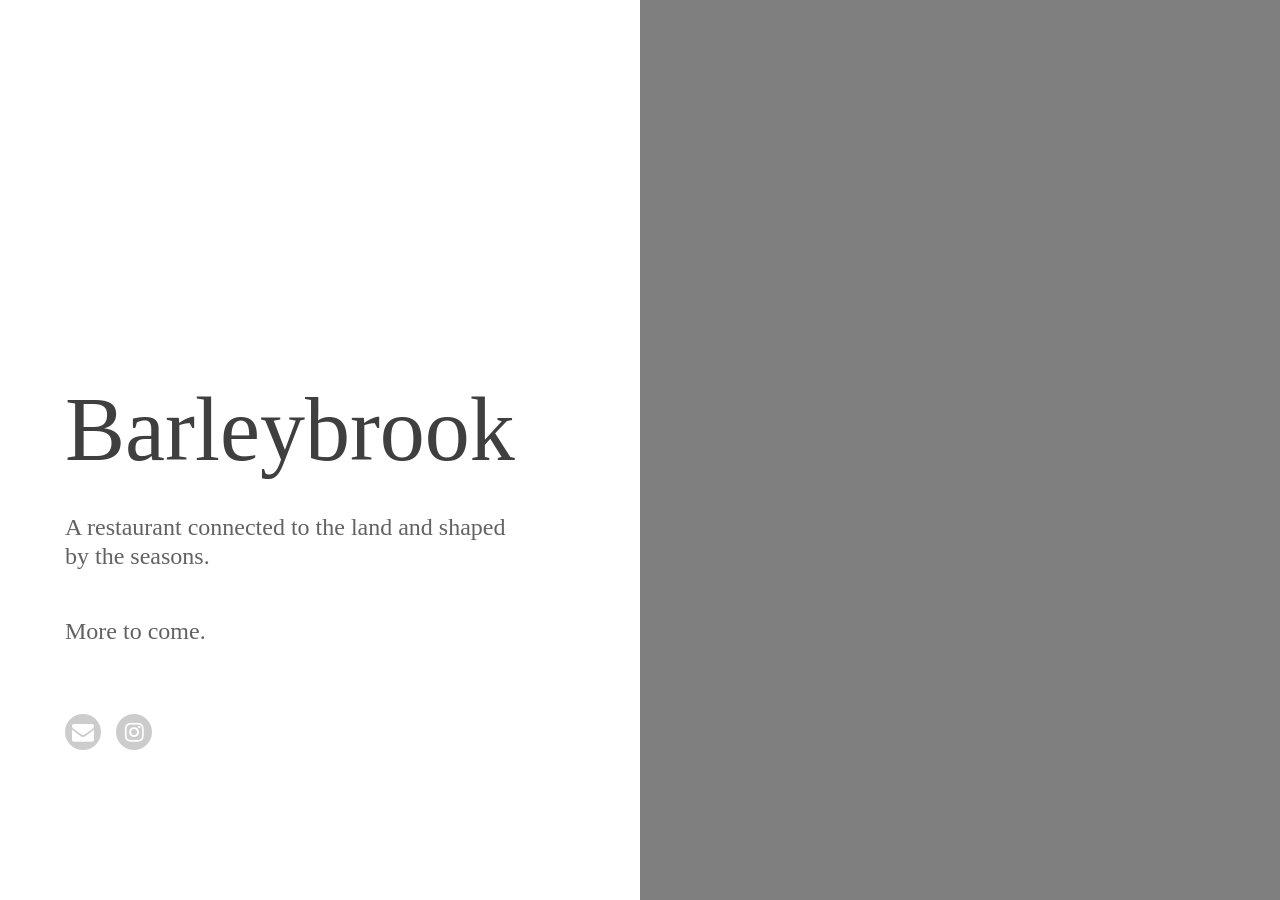
==== commit 2afdcc47: "Revert "Barleybrook Website" This reverts commit 90e3160a8bb3875b0ddd4bdcaf6317243d6aa150." ====
--- a/Coming Soon Web Build/index.html
+++ b/Coming Soon Web Build/index.html
@@ -23,7 +23,7 @@
 </head>
 <body>
 
-	<script type="text/javascript" src="//downloads.mailchimp.com/js/signup-forms/popup/embed.js" data-dojo-config="usePlainJson: true, isDebug: false"></script><script type="text/javascript">require(["mojo/signup-forms/Loader"], function(L) { L.start({"baseUrl":"mc.us19.list-manage.com","uuid":"035cc3b96e3d96287c7f65a56","lid":"2fcb2c827c"}) })</script>
+	<script type="text/javascript" src="//downloads.mailchimp.com/js/signup-forms/popup/embed.js" data-dojo-config="usePlainJson: true, isDebug: false"></script><script type="text/javascript">require(["mojo/signup-forms/Loader"], function(L) { L.start({"baseUrl":"mc.us19.list-manage.com","uuid":"035cc3b96e3d96287c7f65a56","lid":"2fcb2c827c","uniqueMethods":false}) })</script>
 	
 			
 
@@ -39,20 +39,22 @@
 					</h3>
 
 					<p class="m2-txt1 p-b-46">
-						A restaurant connected to the land and shaped by the seasons.<br><br>More to come.
-					</p>
+						A restaurant connected to the land and shaped by the seasons.</p>
+					<p class="m2-txt1 p-b-46">
+						More to come.</p>
 
 					<form class="">
 						<div class="" data-validate = "">
 							<input class="" type="" name="" placeholder="">
-
-							
 						</div>		
 					</form>
-				</div>
-			</div>
-			
+				
 			<div class="flex-w">
+				<a href="mailto:matthew@barleybrook.com" class="size3 flex-c-m how-social trans-04 m-r-15 m-b-10">
+					<i class="fa fa-envelope"></i>
+				<a href="https://www.instagram.com/barleybrook" class="size3 flex-c-m how-social trans-04 m-r-15 m-b-10">
+					<i class="fa fa-instagram"></i>
+				</a>
 			</div>
 		</div>
 			
